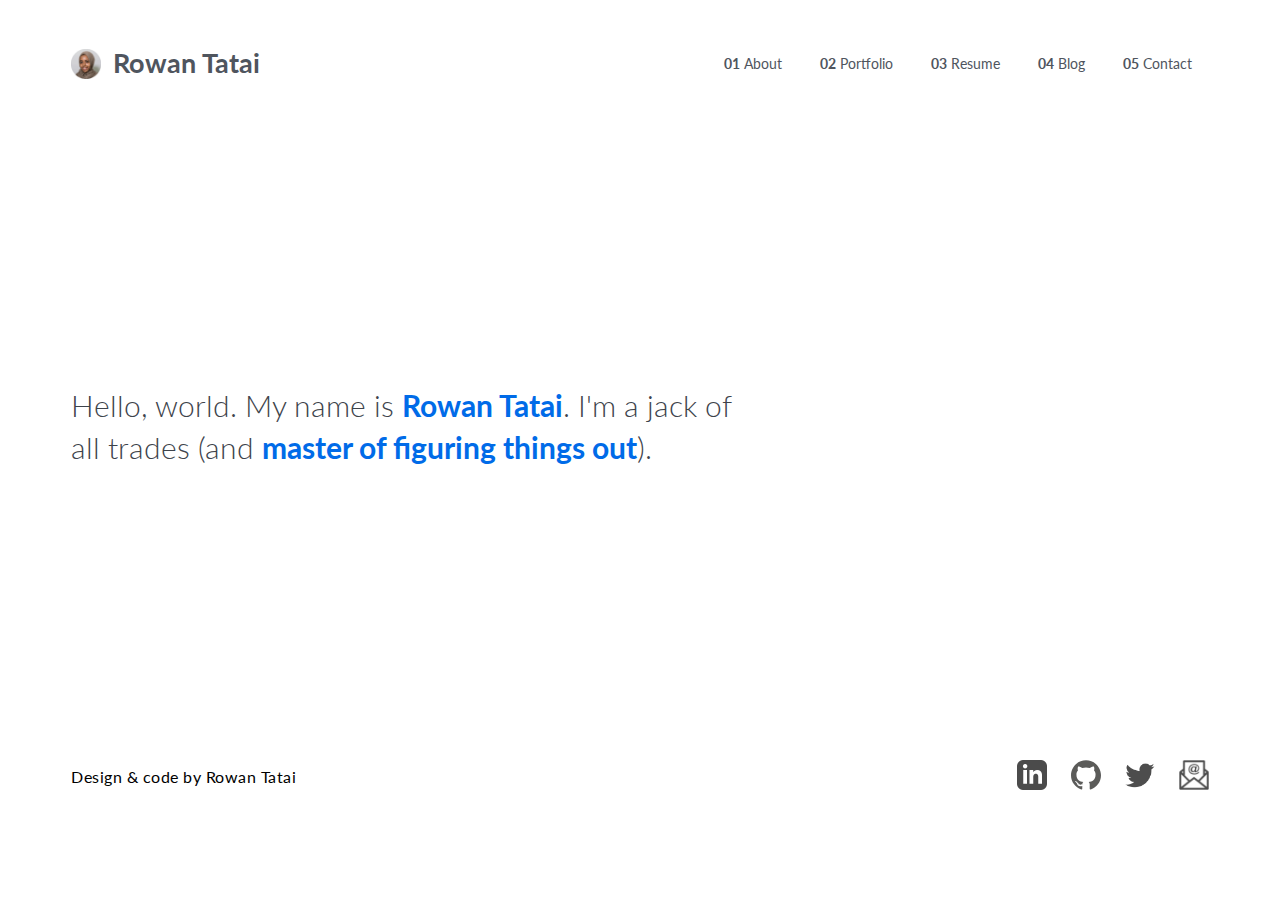
==== index.htm @ e78e8230 "Add about skeleton" ====
<!DOCTYPE html>
<html>
  <head>
    <link href="https://fonts.googleapis.com/css?family=Lato" rel="stylesheet">
    <title>Rowan Tatai</title>
    <meta name="description" content=" Hello world, my name is Rowan Tatai. I'm a jack of all trades (& master of figuring things out).">
    <link id="favicon" rel="icon" href="assets/selfie.gif" type="image/x-icon">
     <link rel="stylesheet" href="style/style.css">
    <meta charset="utf-8">
    <meta http-equiv="X-UA-Compatible" content="IE=edge">
    <meta name="viewport" content="width=device-width, initial-scale=1">

  </head>
  <body>

<!-- Header -->

    <header class = "container">
     <span class="logo">
      <img class="logo-img" src="assets/selfie.gif"> 
      <a href = "#">
       <h1 style="font-family: Lato; color:#4F555E;">Rowan Tatai </h1></a>
    </span> 
      <nav>
        <a href = "#"><span class="bold">01</span> about</a>
        <a href = "/portfolio.html"><span class="bold">02</span> portfolio</a>
         <a href = "assets/RowanTatai.Resume.Forte.pdf" target="_blank"><span class="bold">03</span> resume</a>
        <a href = "#"><span class="bold">04</span> blog</a>
        <a href = "#"><span class="bold">05</span> contact</a>
      </nav>

<!-- Header responsive -->

      <nav class="mobile">
          <span></span>
          <span></span>
          <span></span>
          <span></span>
      </nav>

      <div class="mobileNav_content ">
        <div class="mobileNav_menuItem container">

        <a href = "#"><span class="mobile_nav_item">01</span> about</a>
        <a href = "portfolio.html"><span class="mobile_nav_item">02</span> portfolio</a>
        <a href = "assets/RowanTatai.Resume.Forte.pdf" target="_blank"><span class="bold">03</span> resume</a>
        <a href = "#"><span class="mobile_nav_item">04</span> blog</a>
        <a href = "#"><span class="mobile_nav_item">05</span> contact</a>

        </div>
      </div>
    </header>

<!-- Landing content  -->

  <div class = "container">

    <section class = "hero animated fadeInUp">
      <div class = "hero__message">
         <h2>
        Hello, world. My name is <span class = "blue">Rowan Tatai</span>. I'm a jack of all trades (and <span class = "blue" >master of figuring things out</span>).
        </h2>
  
      </div>
    </section>

<!-- Footer -->

    <section class="footer container-fluid">

    <div class="row">
      <div class="col-sm-4 col-sm-offset-2 col-xs-12 copyright">
  
        <p>Design & code by Rowan Tatai</p>
      </div>
      <div class="col-sm-offset-1 col-sm-3 col-xs-12 social-media resume-tagline">
        <ul>
          <li><a href="https://www.linkedin.com/in/rowantatai/" target="_blank"><img src="assets/linkedin.png"></a></li>
          <li><a href="https://github.com/rowantatai" target="_blank"><img src="assets/github.svg"></a></li>
          <li><a href="https://twitter.com/rowantatai" target="_blank"><img src="assets/twitter.png"></a></li>
          <li><a href="mailto:rowantatai@gmail.com" target="_blank"><img src="assets/mail.png"></a></li>
        
        </ul>
      </div>
    </div>
  </section>

  </div>
 <!--  <script
  src="https://code.jquery.com/jquery-3.2.1.slim.min.js"
  integrity="sha256-k2WSCIexGzOj3Euiig+TlR8gA0EmPjuc79OEeY5L45g="
  crossorigin="anonymous"></script> -->
  <script src="js/main.js"></script>
  </body>
 </html>
---- style/style.css ----
body{
  font-family: 'Lato',sans-serif;
  background: url("../assets/pattern.png");
}

a{
  text-decoration: none;
  color:#006BE8;
}

.container{
  width: 90%;
    margin-left: auto;
    margin-right: auto;
    max-width: 1200px;
}

.logo{
  margin-top:-7px;
  display:flex;

}
.logo-img{
  width:30px;
  height:30px;

  position: relative;
  top:3px;
  padding-right:12px;
}

h1 {
  font-size:27px;
  margin:0px;
  color:#006BE8;
}
header{
  padding-top:45px;
  display: flex;
  flex-direction: row;
  justify-content: space-between;
}


nav.mobile{
  z-index: 5001;
  width: 24px;
  height: 16px;
  display: none;
  position: fixed;
  right:30px; 
  -webkit-transform: rotate(0deg);
  -moz-transform: rotate(0deg);
  -o-transform: rotate(0deg);
  transform: rotate(0deg);
  -webkit-transition: .5s ease-in-out;
  -moz-transition: .5s ease-in-out;
  -o-transition: .5s ease-in-out;
  transition: .5s ease-in-out;
  cursor: pointer;
  }


  nav.mobile span{
  display: block;
  position: absolute;
  height: 3px;
  width: 100%;
  background: #3D434B;
  border-radius: 9px;
  opacity: 1;
  left: 0;
  -webkit-transform: rotate(0deg);
  -moz-transform: rotate(0deg);
  -o-transform: rotate(0deg);
  transform: rotate(0deg);
  -webkit-transition: .25s ease-in-out;
  -moz-transition: .25s ease-in-out;
  -o-transition: .25s ease-in-out;
  transition: .25s ease-in-out;
  }
  
nav.mobile span:nth-child(1) {
  top: 0px;
  }
  
  nav.mobile span:nth-child(2),nav.mobile span:nth-child(3) {
  top: 50%;
  }
  
  nav.mobile span:nth-child(4) {
  top: 100%;
  }
  
  nav.mobile.open span:nth-child(1) {
  top: 18px;
  width: 0%;
  left: 50%;
  }
  
  nav.mobile.open span:nth-child(2) {
  -webkit-transform: rotate(45deg);
  -moz-transform: rotate(45deg);
  -o-transform: rotate(45deg);
  transform: rotate(45deg);
  }
  
  nav.mobile.open span:nth-child(3) {
  -webkit-transform: rotate(-45deg);
  -moz-transform: rotate(-45deg);
  -o-transform: rotate(-45deg);
  transform: rotate(-45deg);
  }
  
  nav.mobile.open span:nth-child(4) {
  top: 18px;
  width: 0%;
  left: 50%;
  }

.mobileNav_content{
  display: none;
  background:#006BE8;
    position: fixed;
    z-index: 500;
    top: 0;
    left: 0;
    width: 100%;
    height: 100%;
}
.mobileNav_menuItem{
  display:flex;
  width:40% !important;
  margin-top:100px;
  flex-direction: column;
}
.mobileNav_menuItem a{
  color:white;
  font-size:25px;
  line-height: 3;
  border-bottom:1px dotted white;
  text-transform: capitalize;
}

.mobileNav_content.open{
  display:block;
}



nav a{
  font-size:14px;
  font-weight: 400;
  text-transform: capitalize;
  text-decoration: none;
  color:#4F555E;
  margin-left:17px;
  margin-right:17px;
  border-bottom:3px solid rgba(218, 218, 218, 0);
  padding-bottom:10px;
  transition: border 250ms ease; 
}

nav a:hover{

  border-bottom:3px solid #DADADA;
}



.bold{
  font-weight:700;
}

.hero {
  width:100%;
  height:62vh;
  display: flex;
  flex-direction: column;
  justify-content: space-around;
  margin-top:50px;
  margin-bottom:50px;
}

.hero__message{
  width:60%;
}

.hero__message > h2 {
  padding-top:35px;
  font-size: 30px;
  font-weight: 300;
  color: #3D434B;
  line-height: 1.4;
}

.blue{
  color:#006BE8;
  font-weight:700;
}

header > h3{
  font-size: 18px;
  font-weight: 300;
  color: #3D434B;
  width:100%;
  height:30px;
  border-bottom: 1px solid #E2E2E2;
}


nav.mobile{
  z-index: 5001;
  width: 24px;
  height: 16px;
  display: none;
  position: fixed;
  right:30px; 
  -webkit-transform: rotate(0deg);
  -moz-transform: rotate(0deg);
  -o-transform: rotate(0deg);
  transform: rotate(0deg);
  -webkit-transition: .5s ease-in-out;
  -moz-transition: .5s ease-in-out;
  -o-transition: .5s ease-in-out;
  transition: .5s ease-in-out;
  cursor: pointer;
  }


  nav.mobile span{
  display: block;
  position: absolute;
  height: 3px;
  width: 100%;
  background: #3D434B;
  border-radius: 9px;
  opacity: 1;
  left: 0;
  -webkit-transform: rotate(0deg);
  -moz-transform: rotate(0deg);
  -o-transform: rotate(0deg);
  transform: rotate(0deg);
  -webkit-transition: .25s ease-in-out;
  -moz-transition: .25s ease-in-out;
  -o-transition: .25s ease-in-out;
  transition: .25s ease-in-out;
  }
  
nav.mobile span:nth-child(1) {
  top: 0px;
  }
  
  nav.mobile span:nth-child(2),nav.mobile span:nth-child(3) {
  top: 50%;
  }
  
  nav.mobile span:nth-child(4) {
  top: 100%;
  }
  
  nav.mobile.open span:nth-child(1) {
  top: 18px;
  width: 0%;
  left: 50%;
  }
  
  nav.mobile.open span:nth-child(2) {
  -webkit-transform: rotate(45deg);
  -moz-transform: rotate(45deg);
  -o-transform: rotate(45deg);
  transform: rotate(45deg);
  }
  
  nav.mobile.open span:nth-child(3) {
  -webkit-transform: rotate(-45deg);
  -moz-transform: rotate(-45deg);
  -o-transform: rotate(-45deg);
  transform: rotate(-45deg);
  }
  
  nav.mobile.open span:nth-child(4) {
  top: 18px;
  width: 0%;
  left: 50%;
  }

.mobileNav_content{
  display: none;
  background:#006BE8;
    position: fixed;
    z-index: 500;
    top: 0;
    left: 0;
    width: 100%;
    height: 100%;
}
.mobileNav_menuItem{
  display:flex;
  width:40% !important;
  margin-top:100px;
  flex-direction: column;
}
.mobileNav_menuItem a{
  color:white;
  font-size:25px;
  line-height: 3;
  border-bottom:1px dotted white;
  text-transform: capitalize;
}

.mobileNav_content.open{
  display:block;
}


.tiles{
  display:flex;
  flex-direction:column;

}

.row{
  display: flex;
  flex-direction: row;
  justify-content: space-between; 
  margin-bottom:20px;
}

.tile_1:hover,.tile_2:hover{
  cursor: pointer;
  filter: brightness(105%);
  
}


.tile_1,.tile_2 {
  box-shadow: 0 1px 2px rgba(0,0,0,0.15);
  transition: all 0.2s ease-out;
  }
  
  /* Transition to a bigger shadow on hover */
  .tile_1:hover,.tile_2:hover {
  box-shadow: 0 10px 25px rgba(0,0,0,0.2);
  margin-top:-5px;
  margin-bottom:5px;
  }
  



.tile_1{
  width:100%;
  height:300px;
  display:flex;
  flex-direction: row;
  justify-content: space-between;
  padding-left:30px;
  padding-right:30px;
  color:white;
}

.tile_2{
  color:white;
  width:calc(50% - 70px);
  height:300px;
  display: flex;
  flex-direction: row;
  justify-content: space-between;
  padding-left:30px;
  padding-right:30px;
  background:red;
}




.tile_title{
  align-self: flex-end;
}

.tile_title > h3{
  font-weight:700;
  font-size:24px;
  line-height:5px;
}

.tile_title > h4 {
  font-weight:300;
  font-size:16px;
  line-height:20px;
}


.tile_mockup{
  align-self: flex-end;
  margin-bottom:-3px;
}


.image3{
  width:100%;
}
.image{
  display: block;
    margin: 0 auto;
  width:40%;
  height:40%;
}
.image2{
  width:70%;
  height:70%;
  display: block;
    margin: 0 auto;
}
.about__section{
  width:100%;
  display:flex;
  padding-top:40px;
}

.about__section__picture{
  width:30%;
}

.about__section__description{
  width:70%;
}

.about__section__description > p {
  margin:0px;
  width:75%;
  font-size: 18px;
  font-weight: 300;
  color: #3D434B;
  line-height: 29px;
}

p.skills{
  margin-top:30px;
  font-size: 14px;
}

.contact__section{
  display:flex;
  flex-wrap: wrap;
  margin-bottom:75px;
}

.contact__section__description{
  width:50%;
  font-size: 18px;
  font-weight: 300;
  line-height: 1.5;
}

.contact__section__description > p{
  width:80%;
}

.contact__section__twitter{
  width:25%;
  font-size: 16px;
}


.contact__section__email{
  width:25%;
  font-size: 16px;
}

.animated {
  -webkit-animation-duration: 1s;
  animation-duration: 1s;
  -webkit-animation-fill-mode: both;
  animation-fill-mode: both;
  }

@-webkit-keyframes fadeInUp {
  from {
    opacity: 0;
    -webkit-transform: translate3d(0, 100%, 0);
    transform: translate3d(0, 100%, 0);
  }
  
  to {
    opacity: 0.5;
    -webkit-transform: none;
    transform: none;
  }
  }
  
  @keyframes fadeInUp {
  from {
    opacity: 0;
    -webkit-transform: translate3d(0, 10%, 0);
    transform: translate3d(0, 10%, 0);
  }
  
  to {
    opacity: 1;
    -webkit-transform: none;
    transform: none;
  }
  }
  
  .fadeInUp {
  -webkit-animation-name: fadeInUp;
  animation-name: fadeInUp;
  }
  

@media only screen and (max-width: 1000px) {
  .container{
    width:90%
  }

  nav{
    display:none;
  }
  nav.mobile{
    display:flex;
  }

  .hero{
    height:10vh;
  }
  .about__section__picture{
    display:none;
  }

  .about__section__description{
    width:100%;
  }

  .title > p{
    font-size: 14px
  }
  .hero__message > h2{
    font-size:24px;
  }

  .hero__message{
    width:100%;
  }

  .logo > h1 {
    font-size:18px;
    margin-top:5px;
  }
  .logo > .logo-img{
    width:25px;
    height:25px;
    margin-top:2px;
  }
  .contact__section__description{
    width:100%;
    flex-grow: 1;
  }
  .contact__section__twitter{
    margin-right:100px;
  }
}

@media only screen and (max-width: 1000px) {
  .tiles{
    width:100%;
  }
  .row{
    width:100%;
    display:block;
  }

  .tile_2{
    width:100%;
  }

  .tile_2:nth-child(odd){
    margin-bottom:25px;
    
  }


  .tile_1,.tile_2{
    flex-direction: column;
    padding:0px;
  }
  .tile_title{
    align-self: center;
    padding-top:20px;
  }
  
  .tile_mockup{
    align-self: center;
  }

  .tile_mockup > img{
    width:80%;
    height:80%;
    display: block;
    margin: 0 auto;
    margin-bottom:3px;
  }

  .tile_title > h4{
    display:none;
  }
}


.red_background{
  background-color: #d54b4b;
  background-image: url("data:image/svg+xml,%3Csvg xmlns='http://www.w3.org/2000/svg' width='192' height='192' viewBox='0 0 192 192'%3E%3Cpath fill='%23ffffff' fill-opacity='0.08' d='M192 15v2a11 11 0 0 0-11 11c0 1.94 1.16 4.75 2.53 6.11l2.36 2.36a6.93 6.93 0 0 1 1.22 7.56l-.43.84a8.08 8.08 0 0 1-6.66 4.13H145v35.02a6.1 6.1 0 0 0 3.03 4.87l.84.43c1.58.79 4 .4 5.24-.85l2.36-2.36a12.04 12.04 0 0 1 7.51-3.11 13 13 0 1 1 .02 26 12 12 0 0 1-7.53-3.11l-2.36-2.36a4.93 4.93 0 0 0-5.24-.85l-.84.43a6.1 6.1 0 0 0-3.03 4.87V143h35.02a8.08 8.08 0 0 1 6.66 4.13l.43.84a6.91 6.91 0 0 1-1.22 7.56l-2.36 2.36A10.06 10.06 0 0 0 181 164a11 11 0 0 0 11 11v2a13 13 0 0 1-13-13 12 12 0 0 1 3.11-7.53l2.36-2.36a4.93 4.93 0 0 0 .85-5.24l-.43-.84a6.1 6.1 0 0 0-4.87-3.03H145v35.02a8.08 8.08 0 0 1-4.13 6.66l-.84.43a6.91 6.91 0 0 1-7.56-1.22l-2.36-2.36A10.06 10.06 0 0 0 124 181a11 11 0 0 0-11 11h-2a13 13 0 0 1 13-13c2.47 0 5.79 1.37 7.53 3.11l2.36 2.36a4.94 4.94 0 0 0 5.24.85l.84-.43a6.1 6.1 0 0 0 3.03-4.87V145h-35.02a8.08 8.08 0 0 1-6.66-4.13l-.43-.84a6.91 6.91 0 0 1 1.22-7.56l2.36-2.36A10.06 10.06 0 0 0 107 124a11 11 0 0 0-22 0c0 1.94 1.16 4.75 2.53 6.11l2.36 2.36a6.93 6.93 0 0 1 1.22 7.56l-.43.84a8.08 8.08 0 0 1-6.66 4.13H49v35.02a6.1 6.1 0 0 0 3.03 4.87l.84.43c1.58.79 4 .4 5.24-.85l2.36-2.36a12.04 12.04 0 0 1 7.51-3.11A13 13 0 0 1 81 192h-2a11 11 0 0 0-11-11c-1.94 0-4.75 1.16-6.11 2.53l-2.36 2.36a6.93 6.93 0 0 1-7.56 1.22l-.84-.43a8.08 8.08 0 0 1-4.13-6.66V145H11.98a6.1 6.1 0 0 0-4.87 3.03l-.43.84c-.79 1.58-.4 4 .85 5.24l2.36 2.36a12.04 12.04 0 0 1 3.11 7.51A13 13 0 0 1 0 177v-2a11 11 0 0 0 11-11c0-1.94-1.16-4.75-2.53-6.11l-2.36-2.36a6.93 6.93 0 0 1-1.22-7.56l.43-.84a8.08 8.08 0 0 1 6.66-4.13H47v-35.02a6.1 6.1 0 0 0-3.03-4.87l-.84-.43c-1.59-.8-4-.4-5.24.85l-2.36 2.36A12 12 0 0 1 28 109a13 13 0 1 1 0-26c2.47 0 5.79 1.37 7.53 3.11l2.36 2.36a4.94 4.94 0 0 0 5.24.85l.84-.43A6.1 6.1 0 0 0 47 84.02V49H11.98a8.08 8.08 0 0 1-6.66-4.13l-.43-.84a6.91 6.91 0 0 1 1.22-7.56l2.36-2.36A10.06 10.06 0 0 0 11 28 11 11 0 0 0 0 17v-2a13 13 0 0 1 13 13c0 2.47-1.37 5.79-3.11 7.53l-2.36 2.36a4.94 4.94 0 0 0-.85 5.24l.43.84A6.1 6.1 0 0 0 11.98 47H47V11.98a8.08 8.08 0 0 1 4.13-6.66l.84-.43a6.91 6.91 0 0 1 7.56 1.22l2.36 2.36A10.06 10.06 0 0 0 68 11 11 11 0 0 0 79 0h2a13 13 0 0 1-13 13 12 12 0 0 1-7.53-3.11l-2.36-2.36a4.93 4.93 0 0 0-5.24-.85l-.84.43A6.1 6.1 0 0 0 49 11.98V47h35.02a8.08 8.08 0 0 1 6.66 4.13l.43.84a6.91 6.91 0 0 1-1.22 7.56l-2.36 2.36A10.06 10.06 0 0 0 85 68a11 11 0 0 0 22 0c0-1.94-1.16-4.75-2.53-6.11l-2.36-2.36a6.93 6.93 0 0 1-1.22-7.56l.43-.84a8.08 8.08 0 0 1 6.66-4.13H143V11.98a6.1 6.1 0 0 0-3.03-4.87l-.84-.43c-1.59-.8-4-.4-5.24.85l-2.36 2.36A12 12 0 0 1 124 13a13 13 0 0 1-13-13h2a11 11 0 0 0 11 11c1.94 0 4.75-1.16 6.11-2.53l2.36-2.36a6.93 6.93 0 0 1 7.56-1.22l.84.43a8.08 8.08 0 0 1 4.13 6.66V47h35.02a6.1 6.1 0 0 0 4.87-3.03l.43-.84c.8-1.59.4-4-.85-5.24l-2.36-2.36A12 12 0 0 1 179 28a13 13 0 0 1 13-13zM84.02 143a6.1 6.1 0 0 0 4.87-3.03l.43-.84c.8-1.59.4-4-.85-5.24l-2.36-2.36A12 12 0 0 1 83 124a13 13 0 1 1 26 0c0 2.47-1.37 5.79-3.11 7.53l-2.36 2.36a4.94 4.94 0 0 0-.85 5.24l.43.84a6.1 6.1 0 0 0 4.87 3.03H143v-35.02a8.08 8.08 0 0 1 4.13-6.66l.84-.43a6.91 6.91 0 0 1 7.56 1.22l2.36 2.36A10.06 10.06 0 0 0 164 107a11 11 0 0 0 0-22c-1.94 0-4.75 1.16-6.11 2.53l-2.36 2.36a6.93 6.93 0 0 1-7.56 1.22l-.84-.43a8.08 8.08 0 0 1-4.13-6.66V49h-35.02a6.1 6.1 0 0 0-4.87 3.03l-.43.84c-.79 1.58-.4 4 .85 5.24l2.36 2.36a12.04 12.04 0 0 1 3.11 7.51A13 13 0 1 1 83 68a12 12 0 0 1 3.11-7.53l2.36-2.36a4.93 4.93 0 0 0 .85-5.24l-.43-.84A6.1 6.1 0 0 0 84.02 49H49v35.02a8.08 8.08 0 0 1-4.13 6.66l-.84.43a6.91 6.91 0 0 1-7.56-1.22l-2.36-2.36A10.06 10.06 0 0 0 28 85a11 11 0 0 0 0 22c1.94 0 4.75-1.16 6.11-2.53l2.36-2.36a6.93 6.93 0 0 1 7.56-1.22l.84.43a8.08 8.08 0 0 1 4.13 6.66V143h35.02z'%3E%3C/path%3E%3C/svg%3E");
}

.green_background{
  background-color: #ffb300;
  background-image: url("data:image/svg+xml,%3Csvg width='80' height='80' viewBox='0 0 80 80' xmlns='http://www.w3.org/2000/svg'%3E%3Cg fill='none' fill-rule='evenodd'%3E%3Cg fill='%23ffffff' fill-opacity='0.19'%3E%3Cpath d='M50 50c0-5.523 4.477-10 10-10s10 4.477 10 10-4.477 10-10 10c0 5.523-4.477 10-10 10s-10-4.477-10-10 4.477-10 10-10zM10 10c0-5.523 4.477-10 10-10s10 4.477 10 10-4.477 10-10 10c0 5.523-4.477 10-10 10S0 25.523 0 20s4.477-10 10-10zm10 8c4.418 0 8-3.582 8-8s-3.582-8-8-8-8 3.582-8 8 3.582 8 8 8zm40 40c4.418 0 8-3.582 8-8s-3.582-8-8-8-8 3.582-8 8 3.582 8 8 8z' /%3E%3C/g%3E%3C/g%3E%3C/svg%3E");
}


.blue_background{
  background-color: #006be8;
  background-image: url("data:image/svg+xml,%3Csvg xmlns='http://www.w3.org/2000/svg' width='600' height='600' viewBox='0 0 600 600'%3E%3Cpath fill='%23ffffff' fill-opacity='0.18' d='M600 325.1v-1.17c-6.5 3.83-13.06 7.64-14.68 8.64-10.6 6.56-18.57 12.56-24.68 19.09-5.58 5.95-12.44 10.06-22.42 14.15-1.45.6-2.96 1.2-4.83 1.9l-4.75 1.82c-9.78 3.75-14.8 6.27-18.98 10.1-4.23 3.88-9.65 6.6-16.77 8.84-1.95.6-3.99 1.17-6.47 1.8l-6.14 1.53c-5.29 1.35-8.3 2.37-10.54 3.78-3.08 1.92-6.63 3.26-12.74 5.03a384.1 384.1 0 0 1-4.82 1.36c-2.04.58-3.6 1.04-5.17 1.52a110.03 110.03 0 0 0-11.2 4.05c-2.7 1.15-5.5 3.93-8.78 8.4a157.68 157.68 0 0 0-6.15 9.2c-5.75 9.07-7.58 11.74-10.24 14.51a50.97 50.97 0 0 1-4.6 4.22c-2.33 1.9-10.39 7.54-11.81 8.74a14.68 14.68 0 0 0-3.67 4.15c-1.24 2.3-1.9 4.57-2.78 8.87-2.17 10.61-3.52 14.81-8.2 22.1-4.07 6.33-6.8 9.88-9.83 12.99-.47.48-.95.96-1.5 1.48l-3.75 3.56c-1.67 1.6-3.18 3.12-4.86 4.9a42.44 42.44 0 0 0-9.89 16.94c-2.5 8.13-2.72 15.47-1.76 27.22.47 5.82.51 6.36.51 8.18 0 10.51.12 17.53.63 25.78.24 4.05.56 7.8.97 11.22h.9c-1.13-9.58-1.5-21.83-1.5-37 0-1.86-.04-2.4-.52-8.26-.94-11.63-.72-18.87 1.73-26.85a41.44 41.44 0 0 1 9.65-16.55c1.67-1.76 3.18-3.27 4.83-4.85.63-.6 3.13-2.96 3.75-3.57a71.6 71.6 0 0 0 1.52-1.5c3.09-3.16 5.86-6.76 9.96-13.15 4.77-7.42 6.15-11.71 8.34-22.44.86-4.21 1.5-6.4 2.68-8.6.68-1.25 1.79-2.48 3.43-3.86 1.38-1.15 9.43-6.8 11.8-8.72 1.71-1.4 3.26-2.81 4.7-4.3 2.72-2.85 4.56-5.54 10.36-14.67a156.9 156.9 0 0 1 6.1-9.15c3.2-4.33 5.9-7.01 8.37-8.07 3.5-1.5 7.06-2.77 11.1-4.02a233.84 233.84 0 0 1 7.6-2.2l2.38-.67c6.19-1.79 9.81-3.16 12.98-5.15 2.14-1.33 5.08-2.33 10.27-3.65l6.14-1.53c2.5-.63 4.55-1.2 6.52-1.82 7.24-2.27 12.79-5.06 17.15-9.05 4.05-3.72 9-6.2 18.66-9.9l4.75-1.82c1.87-.72 3.39-1.31 4.85-1.91 10.1-4.15 17.07-8.32 22.76-14.4 6.05-6.45 13.95-12.4 24.49-18.92 1.56-.96 7.82-4.6 14.15-8.33v-64.58c-4 8.15-8.52 14.85-12.7 17.9-2.51 1.82-5.38 4.02-9.04 6.92a1063.87 1063.87 0 0 0-6.23 4.98l-1.27 1.02a2309.25 2309.25 0 0 1-4.87 3.9c-7.55 6-12.9 10.05-17.61 13.19-3.1 2.06-3.86 2.78-8.06 7.13-5.84 6.07-11.72 8.62-29.15 10.95-11.3 1.5-20.04 4.91-30.75 11.07-1.65.94-7.27 4.27-6.97 4.1-2.7 1.58-4.69 2.69-6.64 3.66-5.63 2.8-10.47 4.17-15.71 4.17-17.13 0-41.44 11.51-51.63 22.83-12.05 13.4-31.42 27.7-45.25 31.16-7.4 1.85-11.85 7.05-14.04 14.69-1.26 4.4-1.58 8.28-1.58 13.82 0 .82.01.98.24 3.63.45 5.18.35 8.72-.77 13.26-1.53 6.2-4.89 12.6-10.59 19.43-13.87 16.65-22.88 46.58-22.88 71.68 0 2.39.02 4.26.06 8.75.12 10.8.1 15.8-.22 21.95-.56 11.18-2.09 20.73-5 29.3h-1.05c2.94-8.56 4.49-18.12 5.05-29.35.31-6.13.34-11.1.22-21.9-.04-4.48-.06-6.36-.06-8.75 0-25.32 9.07-55.47 23.12-72.32 5.6-6.72 8.88-12.99 10.38-19.03 1.09-4.4 1.18-7.85.74-12.93-.23-2.7-.24-2.86-.24-3.72 0-5.62.32-9.57 1.62-14.1 2.28-7.95 6.97-13.44 14.76-15.39 13.6-3.4 32.82-17.59 44.75-30.84C409 360.14 433.58 348.5 451 348.5c5.07 0 9.77-1.33 15.26-4.07 1.93-.96 3.9-2.05 6.58-3.62-.3.18 5.33-3.16 6.98-4.11 10.82-6.21 19.66-9.67 31.11-11.2 17.23-2.3 22.9-4.75 28.57-10.64 4.25-4.41 5.04-5.16 8.22-7.28 4.68-3.11 10.01-7.14 17.55-13.14a1113.33 1113.33 0 0 0 4.86-3.89l1.28-1.02a4668.54 4668.54 0 0 1 6.23-4.98c3.67-2.9 6.55-5.12 9.07-6.95 4.37-3.19 9.16-10.56 13.29-19.4v66.9zm0-116.23c-.62.01-1.27.06-1.95.13-6.13.63-13.83 3.45-21.83 7.45-3.64 1.82-8.46 2.67-14.17 2.71-4.7.04-9.72-.47-14.73-1.33-1.7-.3-3.26-.61-4.67-.93a31.55 31.55 0 0 0-3.55-.57 273.4 273.4 0 0 0-16.66-.88c-10.42-.16-17.2.74-17.97 2.73-.38.97.6 2.55 3.03 4.87 1.01.97 2.22 2.03 4.04 3.55a1746.07 1746.07 0 0 0 4.79 4.02c1.39 1.2 3.1 1.92 5.5 2.5.7.16.86.2 2.64.54 3.53.7 5.03 1.25 6.15 2.63 1.41 1.76 1.4 4.54-.15 8.88-2.44 6.83-5.72 10.05-10.19 10.33-3.63.23-7.6-1.29-14.52-5.06-4.53-2.47-6.82-7.3-8.32-15.26-.17-.87-.32-1.78-.5-2.86l-.43-2.76c-1.05-6.58-1.9-9.2-3.73-10.11-.81-.4-1.59-.74-2.36-1-2.27-.77-4.6-1.02-8.1-.92-2.29.07-14.7 1-13.77.93-20.55 1.37-28.8 5.05-37.09 14.99a133.07 133.07 0 0 0-4.25 5.44l-2.3 3.09-2.51 3.32c-4.1 5.36-7.06 8.48-10.39 11.12-.65.52-1.33 1.04-2.13 1.62l-4.11 2.94a106.8 106.8 0 0 0-5.16 3.99c-4.55 3.74-9.74 8.6-16.25 15.38-8.25 8.58-11.78 13.54-11.7 15.95.07 1.65 1.64 2.11 6.79 2.38 1.61.09 2.15.12 2.98.2 2.95.24 5.09.73 6.81 1.68 7.48 4.15 11.63 7.26 13.95 11.58 3.3 6.15.8 12.88-8.89 20.26-8.28 6.3-11.1 10.37-11.31 14.96-.06 1.17 0 1.93.26 4.43.69 6.47.25 10.65-2.8 17.42a44.23 44.23 0 0 1-4.16 7.53c-2.82 3.97-5.47 5.74-10.6 7.69-.43.16-3.34 1.23-4.27 1.59-1.8.68-3.38 1.36-5.01 2.14-4.18 2-8.4 4.6-13.1 8.24-8.44 6.51-13.23 14.56-15.98 25.06-1.1 4.2-1.55 6.81-2.8 15.21-1.26 8.6-2.17 12.64-4.08 16.55-2.1 4.28-11.93 26.59-12.97 28.88a382.7 382.7 0 0 1-6.37 13.41c-4.07 8.11-7.61 14.07-10.73 17.81-5.38 6.46-8.98 14.37-13.77 28.42a810.14 810.14 0 0 0-1.89 5.6c-1.8 5.35-2.96 8.6-4.26 11.85-6.13 15.32-25.43 26.31-46.46 26.31-11.2 0-20.58-2.74-31.02-8.55-5.6-3.13-4.55-2.42-22.26-14.54-14.33-9.8-17.7-10.73-20.47-6.9-.37.5-1.81 2.74-1.83 2.77a52.24 52.24 0 0 1-4.94 5.9c-.73.79-5.52 5.87-6.97 7.45-2.38 2.6-4.3 4.81-5.98 6.93a45.6 45.6 0 0 0-5.08 7.66c-1.29 2.57-1.9 5.25-2.66 10.6a997.6 997.6 0 0 1-.46 3.18h-1l.47-3.32c.77-5.45 1.4-8.2 2.75-10.9a46.54 46.54 0 0 1 5.2-7.84c1.7-2.14 3.63-4.38 6.03-6.98 1.45-1.59 6.24-6.68 6.96-7.46a51.58 51.58 0 0 0 4.84-5.78s1.47-2.26 1.86-2.8c3.25-4.5 7.08-3.44 21.84 6.67 17.67 12.08 16.62 11.38 22.19 14.48 10.3 5.73 19.5 8.43 30.53 8.43 20.65 0 39.57-10.77 45.54-25.69a219.7 219.7 0 0 0 4.24-11.8 6752.32 6752.32 0 0 0 1.88-5.6c4.83-14.16 8.47-22.14 13.96-28.73 3.05-3.66 6.56-9.57 10.6-17.61 1.97-3.93 4.04-8.31 6.35-13.38 1.03-2.28 10.88-24.61 12.98-28.91 1.85-3.79 2.75-7.76 4-16.25 1.24-8.44 1.7-11.07 2.81-15.32 2.8-10.7 7.71-18.94 16.33-25.6a73.18 73.18 0 0 1 13.29-8.35c1.66-.8 3.27-1.48 5.08-2.18.94-.36 3.86-1.43 4.28-1.59 4.95-1.88 7.44-3.55 10.14-7.33 1.35-1.9 2.68-4.3 4.06-7.37 2.97-6.58 3.39-10.59 2.72-16.9a27.13 27.13 0 0 1-.27-4.58c.22-4.94 3.21-9.24 11.7-15.7 9.33-7.11 11.66-13.34 8.62-19-2.2-4.09-6.25-7.12-13.55-11.17-1.57-.88-3.6-1.33-6.42-1.57-.8-.07-1.34-.1-2.95-.19-5.77-.3-7.63-.85-7.72-3.34-.1-2.81 3.5-7.87 11.97-16.69 6.53-6.8 11.75-11.69 16.33-15.45 1.79-1.47 3.42-2.72 5.2-4.03l4.12-2.94c.79-.58 1.46-1.08 2.1-1.59 3.26-2.6 6.16-5.65 10.21-10.94a383.2 383.2 0 0 0 2.5-3.32l2.31-3.09c1.8-2.39 3.04-4 4.29-5.48 8.47-10.17 16.98-13.96 37.27-15.3-.44.02 12-.9 14.32-.98 3.62-.1 6.05.16 8.46.98.8.27 1.62.62 2.47 1.04 2.27 1.14 3.17 3.87 4.27 10.85l.44 2.76c.17 1.07.33 1.97.5 2.83 1.44 7.69 3.62 12.29 7.8 14.57 6.76 3.68 10.6 5.15 13.99 4.94 4-.25 6.99-3.17 9.3-9.67 1.45-4.04 1.46-6.49.32-7.92-.9-1.12-2.28-1.62-5.57-2.27a55.8 55.8 0 0 1-2.67-.55c-2.54-.6-4.39-1.4-5.93-2.71a252.63 252.63 0 0 0-4.78-4.01 84.35 84.35 0 0 1-4.08-3.6c-2.73-2.6-3.86-4.43-3.28-5.95 1.02-2.64 7.82-3.54 18.93-3.37a230.56 230.56 0 0 1 16.73.88c2.76.39 3.2.49 3.68.6 1.4.3 2.95.62 4.62.91a82.9 82.9 0 0 0 14.56 1.32c5.56-.04 10.24-.86 13.73-2.6 8.1-4.05 15.89-6.9 22.17-7.56.7-.07 1.4-.11 2.05-.13v1zm0-100.94v1.5c-8.62 16.05-17.27 29.55-23.65 35.92-3.19 3.2-7.62 4.9-13.54 5.56-4.45.48-8.28.4-19.18-.2-9.91-.55-15.32-.44-20.52.78a84.05 84.05 0 0 1-15 2.11l-2.25.14c-12.49.75-19.37 1.78-32.72 5.74-4.5 1.33-9.27 2.49-14.3 3.48a246.27 246.27 0 0 1-32.6 3.97c-7.56.45-13.21.57-20.24.57-5.4 0-11.9 1.61-18 5.18-8.3 4.87-15.06 12.87-19.53 24.5a68.57 68.57 0 0 1-4.56 9.8c-3.6 6.2-6.92 8.99-13.38 12.18l-4.03 1.96a64.48 64.48 0 0 0-15.16 10.25c-8.2 7.33-13.72 16.63-22.54 35.6l-2.08 4.49c-7.3 15.7-11.5 23.3-17.35 29.87-7.7 8.66-20.25 14.42-40.31 20.08-4.37 1.23-19.04 5.08-19.24 5.13-6.92 1.87-11.68 3.34-15.63 4.92-10.55 4.22-18.71 10.52-36.38 26.52l-1.7 1.54c-8.58 7.76-13.41 11.9-18.81 15.88-3.95 2.9-8 5.67-12.97 8.91-2.06 1.34-10.3 6.6-12.33 7.94-11.52 7.5-18.53 13.04-24.62 20.08a62.01 62.01 0 0 0-6.44 8.85c-4.13 6.91-6.27 13.15-9.2 25.11l-1.54 6.26c-.6 2.45-1.15 4.54-1.72 6.58-2.97 10.7-6.9 17.36-14.78 26.91L69.6 491a148.51 148.51 0 0 0-4.19 5.3 23.9 23.9 0 0 0-3.44 6.28c-1.16 3.23-1.52 5.9-1.87 11.94-.58 10.05-1.42 15.04-4.63 22.67-1.57 3.72-5.66 14.02-6.41 15.8a73.46 73.46 0 0 1-3.57 7.4c-2.88 5.14-6.71 10.12-13.12 16.95-5.96 6.36-8.87 10.9-10.61 16a56.88 56.88 0 0 0-1.38 4.82l-.46 1.84h-1.03l.52-2.08c.52-2.09.92-3.49 1.4-4.9 1.8-5.25 4.78-9.9 10.84-16.36 6.35-6.78 10.13-11.7 12.97-16.77a72.5 72.5 0 0 0 3.52-7.29c.75-1.76 4.84-12.06 6.4-15.8 3.17-7.5 3.99-12.4 4.56-22.33.35-6.14.72-8.88 1.93-12.23a24.9 24.9 0 0 1 3.58-6.54c1.27-1.7 2.6-3.37 4.22-5.34l4.11-4.95c7.8-9.46 11.66-16 14.59-26.54.56-2.04 1.1-4.12 1.71-6.56l1.53-6.26c2.96-12.04 5.13-18.36 9.32-25.39 1.84-3.08 4-6.05 6.54-8.99 6.17-7.12 13.24-12.7 24.83-20.26 2.05-1.33 10.28-6.6 12.33-7.94 4.96-3.22 9-5.98 12.92-8.87 5.37-3.95 10.19-8.08 18.74-15.82l1.7-1.54c17.76-16.09 25.98-22.43 36.67-26.7 4-1.6 8.8-3.09 15.75-4.96.21-.06 14.87-3.9 19.22-5.13 19.9-5.61 32.32-11.31 39.85-19.78 5.76-6.48 9.93-14.02 17.18-29.64l2.09-4.5c8.87-19.07 14.44-28.46 22.77-35.9a65.48 65.48 0 0 1 15.38-10.4l4.04-1.97c6.3-3.1 9.47-5.77 12.96-11.77a67.6 67.6 0 0 0 4.48-9.67c4.56-11.84 11.47-20.02 19.97-25 6.25-3.66 12.93-5.32 18.5-5.32 7.01 0 12.65-.12 20.17-.57a245.3 245.3 0 0 0 32.47-3.96c5-.98 9.75-2.13 14.22-3.45 13.43-3.98 20.38-5.02 32.94-5.78l2.24-.14c5.76-.37 9.8-.9 14.85-2.09 5.31-1.25 10.79-1.35 22.6-.7 9.04.5 12.84.58 17.21.1 5.71-.62 9.94-2.26 12.95-5.26 6.44-6.45 15.3-20.37 24.35-36.72zm0 450.21c-1.28-4.6-2.2-10.55-3.33-20.25l-.24-2.04-.23-2.03c-1.82-15.7-3.07-21.98-5.55-24.47-2.46-2.46-3.04-5.03-2.52-8.64.1-.6.18-1.1.39-2.15.69-3.54.77-5.04.08-6.84-.91-2.38-3.31-4.41-7.79-6.26-5.08-2.09-6.52-4.84-4.89-8.44.66-1.45 1.79-3.02 3.52-5.01 1.04-1.2 5.48-5.96 5.08-5.53 6.15-6.7 8.98-11.34 8.98-16.48a15.2 15.2 0 0 1 6.5-12.89v1.26a14.17 14.17 0 0 0-5.5 11.63c0 5.47-2.93 10.29-9.24 17.16.38-.42-4.04 4.33-5.07 5.5-1.67 1.93-2.75 3.43-3.36 4.77-1.37 3.04-.23 5.22 4.36 7.1 4.71 1.95 7.32 4.16 8.34 6.83.78 2.04.7 3.67-.03 7.4-.2 1.03-.3 1.51-.38 2.09-.48 3.33.03 5.59 2.23 7.8 2.74 2.74 3.98 8.96 5.84 25.06l.24 2.03.23 2.04c.82 7.01 1.53 12.06 2.34 16.03v4.33zm0-62.16c-1.4-3.13-4.43-9.9-4.95-11.17-1.02-2.53-1.25-3.8-.91-5.18.2-.84 2.05-4.68 2.32-5.33a70.79 70.79 0 0 0 3.54-11.2v3.99a62.82 62.82 0 0 1-2.62 7.6c-.31.75-2.09 4.46-2.27 5.18-.28 1.12-.08 2.22.87 4.57.41 1.02 2.5 5.7 4.02 9.09v2.45zm0-85.09c-1.65 1.66-3.66 2.9-6.4 4.13-.25.1-13.97 5.47-20.4 8.43-9.35 4.32-16.7 5.9-23.03 5.25-5.08-.53-9.02-2.25-14.77-5.92l-3.2-2.07a77.4 77.4 0 0 0-5.44-3.27c-4.05-2.18-3.25-5.8 1.47-10.47 3.71-3.68 9.6-7.93 18.73-13.8l4.46-2.82c17.95-11.33 18.22-11.5 22.27-14.74 11.25-9 19.69-14.02 26.31-15.1v1.02c-6.37 1.1-14.62 6-25.69 14.86-4.1 3.28-4.34 3.44-22.36 14.8a652.4 652.4 0 0 0-4.45 2.83c-9.07 5.83-14.92 10.05-18.57 13.66-4.31 4.28-4.95 7.13-1.7 8.88 1.7.91 3.29 1.88 5.5 3.3l3.2 2.08c5.64 3.59 9.45 5.25 14.34 5.76 6.13.64 13.32-.9 22.52-5.15 6.46-2.98 20.18-8.35 20.4-8.44 3.04-1.37 5.1-2.71 6.81-4.69v1.47zm0-41.37v1c-6.56.26-12.11 3.13-19.71 9.08l-4.63 3.68a51.87 51.87 0 0 1-4.4 3.14c-.82.52-5.51 3.33-6.22 3.76-3.31 2-6.15 3.8-8.87 5.6a112.61 112.61 0 0 0-8.16 5.92c-4.61 3.72-7.4 6.9-7.97 9.35-.63 2.67 1.48 4.53 7.05 5.46 10.7 1.78 20.92-.05 30.45-4.65a61.96 61.96 0 0 0 17.1-12.2 41.8 41.8 0 0 0 5.36-7.42v1.92a38.94 38.94 0 0 1-4.64 6.19 62.95 62.95 0 0 1-17.39 12.41c-9.7 4.68-20.13 6.55-31.05 4.73-6.06-1-8.65-3.29-7.85-6.67.64-2.74 3.53-6.05 8.31-9.9 2.35-1.9 5.1-3.88 8.24-5.97 2.73-1.82 5.58-3.61 8.9-5.62.72-.44 5.4-3.24 6.22-3.75 1.26-.8 2.6-1.76 4.3-3.09.8-.62 3.9-3.1 4.63-3.67 7.77-6.1 13.49-9.04 20.33-9.3zm0-154.6v1c-1.75-.24-4.3.23-7.82 1.55-10.01 3.75-13.8 5.07-19.15 6.76-1.78.56-2.63.83-3.87 1.24-1.48.5-3.16.76-6.74 1.16a1550.34 1550.34 0 0 0-2.64.3c-7.8.94-11.28 2.47-11.28 6.07 0 4.45 2.89 13.18 7.96 25.81a57.34 57.34 0 0 1 2.33 7.6 258.32 258.32 0 0 1 .84 3.46c1.86 7.62 3.17 10.71 5.56 11.67 2.21.88 4.7.6 7.47-.72 3.48-1.69 7.22-4.94 11.2-9.47 1.52-1.7 2.97-3.49 4.59-5.57l3.16-4.1c2.59-3.23 6.07-12.21 8.39-20.23v3.45c-2.29 7.2-5.27 14.5-7.61 17.41-.44.55-2.67 3.46-3.15 4.09-1.63 2.1-3.1 3.9-4.62 5.62-4.08 4.61-7.9 7.94-11.53 9.7-2.99 1.44-5.77 1.75-8.28.74-2.84-1.13-4.2-4.34-6.15-12.35a2097.48 2097.48 0 0 1-.84-3.46c-.8-3.2-1.47-5.45-2.28-7.46-5.14-12.8-8.04-21.55-8.04-26.19 0-4.37 3.84-6.06 12.16-7.07a160.9 160.9 0 0 1 2.65-.3c3.5-.39 5.15-.64 6.53-1.1 1.26-.42 2.1-.7 3.88-1.26 5.34-1.68 9.11-3 19.1-6.74 3.53-1.32 6.22-1.84 8.18-1.61zM0 292c10.13-11.31 18.13-23.2 23.07-35.39 3.3-8.14 6.09-16.12 10.81-30.55l1.59-4.84c6.53-19.94 10.11-29.82 14.77-39.56 6.07-12.72 12.55-21.18 20.27-25.54 6.66-3.76 10.2-7.86 12.22-13.15a46.6 46.6 0 0 0 1.86-6.58c1.23-5.2 2.05-7.59 3.93-10.36 2.45-3.62 6.27-6.53 12.1-8.96 15.78-6.58 16.73-7.04 18.05-9.01.65-.98.83-2.15.74-4.51-.03-.73-.23-3.82-.24-4A93.8 93.8 0 0 1 119 94c0-10.04.18-11.37 2.37-13.15.52-.42 1.13-.8 2.07-1.3.27-.14 2.18-1.12 2.84-1.48a68.4 68.4 0 0 0 9.12-5.87c2.06-1.54 2.64-2.14 8.01-7.93 3.78-4.09 6.21-6.36 8.96-8.12 3.64-2.33 7.2-3.12 10.9-2.11 4.4 1.2 10.81 2 18.78 2.46 6.9.4 12.9.5 21.95.5 4.87 0 8.97.47 15.4 1.57 7.77 1.33 9.3 1.54 12.38 1.54 4.05 0 7.43-.88 10.68-2.95 5.06-3.22 8.11-4.67 11.2-5.2 3.62-.64 4.77-.46 16.55 2.06 17.26 3.7 30.85 1.36 41.06-9.7 5.1-5.53 5.48-8.9 3.48-14.8-.83-2.42-1.03-3.1-1.17-4.3-.29-2.52.5-4.71 2.71-6.93 2.65-2.65 4.72-9.17 6.22-18.29h2.03c-1.56 9.71-3.77 16.65-6.83 19.7-1.79 1.8-2.36 3.39-2.14 5.28.11 1 .3 1.63 1.07 3.9 2.22 6.53 1.76 10.66-3.9 16.8-10.77 11.66-25.07 14.13-42.95 10.3-11.42-2.45-12.55-2.62-15.78-2.06-2.77.48-5.62 1.84-10.47 4.92a20.93 20.93 0 0 1-11.76 3.27c-3.25 0-4.81-.22-12.73-1.57C212.74 59.46 208.73 59 204 59c-9.1 0-15.11-.1-22.07-.5-8.09-.47-14.62-1.29-19.2-2.54-5.62-1.53-10.17 1.38-17.85 9.66-5.5 5.94-6.08 6.53-8.28 8.18a70.38 70.38 0 0 1-9.38 6.03c-.68.37-2.58 1.35-2.84 1.49-.84.44-1.35.76-1.75 1.08C121.16 83.6 121 84.8 121 94c0 1.85.06 3.54.17 5.44 0 .17.2 3.28.24 4.03.1 2.75-.13 4.29-1.08 5.71-1.67 2.5-2.27 2.8-18.95 9.74-5.48 2.29-8.99 4.96-11.2 8.24-1.71 2.51-2.47 4.73-3.64 9.7-.83 3.5-1.21 4.92-1.94 6.83-2.18 5.73-6.05 10.19-13.1 14.18-7.3 4.12-13.55 12.28-19.46 24.66-4.6 9.64-8.17 19.46-14.67 39.32l-1.58 4.84c-4.75 14.47-7.54 22.48-10.86 30.69-5.28 13.01-13.95 25.65-24.93 37.6v-2.97zm0 78v-.5l1-.01c6.32 0 7.47 5.2 4.6 13.36a60.36 60.36 0 0 1-5.6 11.3v-1.92a57.76 57.76 0 0 0 4.65-9.72c2.69-7.6 1.71-12.02-3.65-12.02-.34 0-.67 0-1 .02v-46.59a340.96 340.96 0 0 0 13.71-8.34c13.66-9.46 29.79-37.6 29.79-53.59 0-18.1 21.57-72.64 32.23-79.42 12.71-8.09 32.24-27.96 35.8-37.75 1.93-5.3 5.5-7.27 14.42-9.37 6.15-1.44 8.64-2.42 10.67-4.79 1.5-1.74 2.72-4.79 4.33-10.3.23-.78 1.9-6.68 2.43-8.46 3.62-12.08 7.3-18.49 13.47-20.39 2.5-.76 3.03-.98 9.74-3.7 7.49-3.03 11.97-4.43 17.12-4.92 6.75-.65 13.13.75 19.55 4.67 5.43 3.32 12.19 4.72 20.17 4.56 6.03-.12 12.2-1.07 19.83-2.8 1.82-.4 7.38-1.74 8.26-1.94 2.69-.6 4.34-.89 5.48-.89 4.97 0 8.93-.05 14.2-.27 7.9-.32 15.56-.92 22.75-1.88 8.5-1.14 15.9-2.73 21.88-4.82 18.9-6.62 32.64-18.3 33.67-27.59.29-2.56.4-2.96 2.79-11.11 2.33-7.95 3.21-12.93 2.72-18.23-.2-2.24-.69-4.38-1.48-6.42-1.5-3.92-2.63-9.4-3.43-16.18h.9c.77 6.47 1.89 11.72 3.47 15.82a24.93 24.93 0 0 1 1.54 6.69c.5 5.46-.4 10.54-2.77 18.6-2.36 8.06-2.47 8.47-2.74 10.95-1.09 9.75-15.1 21.68-34.33 28.41-6.06 2.12-13.52 3.72-22.09 4.87-7.22.96-14.92 1.57-22.83 1.89-5.3.21-9.27.27-14.25.27-1.04 0-2.64.27-5.26.87-.87.2-6.43 1.53-8.26 1.94-7.68 1.73-13.92 2.7-20.03 2.82-8.15.17-15.1-1.27-20.71-4.7-6.23-3.81-12.4-5.16-18.93-4.54-5.04.48-9.44 1.86-16.84 4.86-6.75 2.74-7.29 2.95-9.82 3.73-5.73 1.76-9.28 7.96-12.81 19.72-.53 1.77-2.2 7.66-2.43 8.46-1.66 5.65-2.91 8.78-4.53 10.67-2.22 2.58-4.84 3.62-12.01 5.3-7.8 1.83-11.13 3.66-12.9 8.54-3.65 10.04-23.32 30.06-36.2 38.25C65.94 190 44.5 244.2 44.5 262c0 16.34-16.3 44.78-30.22 54.41-2.14 1.48-8.24 5.12-14.28 8.68v-1.16 46.09zm0-173.7v-1.11c7.42-3.82 14.55-10.23 21.84-18.98 3.8-4.56 14.21-18.78 15.79-20.55 1.8-2.04 4.06-3.96 7.42-6.45 1.08-.8 4.92-3.57 5.49-3.99 9.36-6.85 14-11.96 15.98-19.36.8-2.98 1.54-6.78 2.46-12.3.23-1.44 2-12.46 2.56-15.79 2.87-16.77 5.73-26.79 10.07-32.1C92.46 52.43 101.5 38.13 101.5 33c0-2.54.34-3.35 6.05-15.71.68-1.49 1.25-2.74 1.77-3.93 2.5-5.75 3.9-10.04 4.14-13.36h1c-.23 3.48-1.66 7.87-4.23 13.76-.52 1.2-1.09 2.45-1.78 3.95-5.54 12.01-5.95 12.99-5.95 15.29 0 5.47-9.09 19.84-20.11 33.31-4.2 5.12-7.03 15.06-9.86 31.64-.57 3.33-2.33 14.33-2.57 15.78-.92 5.56-1.67 9.38-2.48 12.4-2.05 7.68-6.82 12.93-16.35 19.91l-5.49 3.98c-3.3 2.45-5.51 4.34-7.27 6.31-1.53 1.73-11.94 15.93-15.76 20.53-7.52 9.02-14.88 15.6-22.61 19.46zm0 361.83v-4.33c.48 2.36 1 4.35 1.6 6.15 2 6.03 4.6 8.26 8.19 6.59C28.76 557.69 43.5 542.4 43.5 527c0-16.2 6.37-31.99 17.1-46.3 1.88-2.5 3.66-4.4 5.53-6 .73-.62 1.45-1.18 2.3-1.8l2-1.43c3.68-2.68 5.32-5.28 7.08-12.59.75-3.07 1.38-5.02 4.2-13.26l.63-1.88c3.24-9.58 4.56-14.97 4.17-18.65-.48-4.43-3.8-5.23-11.3-1.64a81.12 81.12 0 0 1-9.15 3.7c-13.89 4.67-26.96 5.8-42.66 5.42l-1.95-.05-1.45-.02a39.8 39.8 0 0 0-15.05 2.96A21.81 21.81 0 0 0 0 438.37v-1.26a23.55 23.55 0 0 1 4.55-2.57 40.77 40.77 0 0 1 16.92-3.02l1.95.05c15.6.38 28.57-.75 42.32-5.37a80.12 80.12 0 0 0 9.04-3.65c8.04-3.84 12.16-2.85 12.72 2.43.42 3.89-.92 9.34-4.21 19.08l-.64 1.88c-2.8 8.2-3.43 10.15-4.16 13.18-1.82 7.52-3.59 10.34-7.47 13.16l-2 1.43c-.84.6-1.54 1.15-2.25 1.75a35.45 35.45 0 0 0-5.37 5.84c-10.61 14.15-16.9 29.74-16.9 45.7 0 15.88-15 31.45-34.29 40.45-4.3 2.01-7.39-.66-9.56-7.18-.23-.68-.44-1.39-.65-2.13zm0-62.16v-2.45l1.46 3.27c2.1 4.8 3.46 10.33 4.26 16.77.66 5.3.84 9.3 1.04 18.5.2 9.32.5 12.75 1.63 15.05 1.28 2.6 3.67 2.35 8.29-1.5 17.14-14.3 21.82-22.9 21.82-38.62 0-7.17 1.1-12.39 3.7-17.68 2.27-4.67 3.65-6.62 13.4-19.62a69.8 69.8 0 0 1 7.6-8.79 44.76 44.76 0 0 1 3.54-3.06c.38-.3.64-.52.89-.74a10.47 10.47 0 0 0 2.63-3.32 35.78 35.78 0 0 0 2.26-5.94l.37-1.2.36-1.15c.29-.91.48-1.55.66-2.16.45-1.53.74-2.68.91-3.66.38-2.2.12-3.49-.85-4.15-2.35-1.61-9.28-.24-23.8 4.94-9.54 3.4-16.12 4.17-27.85 4.26-7.71.06-10.43.4-13.25 2.12-3.48 2.12-5.84 6.4-7.58 14.26-.5 2.2-.99 4.19-1.49 5.98v-3.98l.51-2.22c1.8-8.1 4.28-12.6 8.04-14.9 3.04-1.85 5.86-2.2 13.77-2.26 11.61-.09 18.1-.84 27.51-4.2 14.93-5.32 21.95-6.71 24.7-4.83 1.38.94 1.71 2.6 1.28 5.15a33.69 33.69 0 0 1-.94 3.78l-.66 2.17-.36 1.15-.37 1.2a36.64 36.64 0 0 1-2.33 6.1c-.8 1.53-1.61 2.52-2.86 3.61l-.92.77-1.02.83c-.9.74-1.65 1.4-2.47 2.18a68.84 68.84 0 0 0-7.48 8.66c-9.7 12.93-11.07 14.87-13.31 19.46-2.52 5.15-3.59 10.22-3.59 17.24 0 16.04-4.82 24.91-22.18 39.38-5.04 4.2-8.18 4.55-9.83 1.18-1.22-2.5-1.52-5.94-1.73-15.47-.2-9.16-.38-13.15-1.03-18.4-.79-6.34-2.12-11.8-4.19-16.49L0 495.98zM379.27 0h1.04l1.5 5.26c3.28 11.56 4.89 19.33 5.26 27.8.49 11.01-1.52 21.26-6.63 31.17-7.8 15.13-20.47 26.5-36.22 34.1-12.38 5.96-26.12 9.17-36.22 9.17-6.84 0-17.24 1.38-37.27 4.62l-2.27.37c-24.5 3.99-31.65 5-37.46 5-3.49 0-4.08-.08-19.54-2.8-3.56-.64-6.32-1.1-9-1.5-20.23-2.96-31-1.2-31.96 7.86-.1.85-.18 1.72-.29 2.81l-.27 2.73c-1.1 10.9-2.02 15.73-4.31 19.96-2.9 5.34-7.77 7.95-15.63 7.95-10.2 0-12.92.6-15.5 3.17.52-.51-5.03 5.85-8.16 8.7-2.75 2.5-14.32 12.55-15.77 13.83a341.27 341.27 0 0 0-6.54 5.92c-6.97 6.49-11.81 11.76-14.6 16.15-5.92 9.3-10.48 18.04-11.69 24.08-1.66 8.3 3.67 9.54 19.02 1.21a626.23 626.23 0 0 1 44.54-21.9c3.5-1.56 14.04-6.2 15.68-6.95 5.05-2.25 8.3-3.8 10.78-5.15l1.95-1.07 2.18-1.18c1.76-.94 3.38-1.76 5-2.55 18.1-8.72 34.48-10.46 50.33-1.2 22.89 13.34 38.28 37.02 38.28 56.44 0 19.12-.73 25.13-5.18 33.2a45.32 45.32 0 0 1-4.94 7.12c-6.47 7.77-11.81 16.2-12.76 21.27-1.2 6.34 4.69 7.03 20.17-.05 13.31-6.08 22.4-14.95 28.5-26.32a80.51 80.51 0 0 0 6.1-15.13c.9-2.98 3.17-11.65 3.41-12.48a29.02 29.02 0 0 1 1.75-4.83c7.47-14.93 21.09-30.5 36.25-37.24 7.61-3.38 13-9.65 19.4-20.79.84-1.48 4.26-7.64 5.14-9.17 3.52-6.1 6.22-9.7 9.37-11.98 10.15-7.4 28.7-11.1 50.29-11.1 7.52 0 16.54-1.24 27.51-3.58a420.1 420.1 0 0 0 14.96-3.52c-1.3.33 15.54-3.98 19.42-4.89 14.15-3.33 41.07-5.01 64.11-5.01 17.36 0 27.82-9.23 38.53-38.67 6.62-18.21 6.62-26.37 2.69-34.35l-1.18-2.37A13.36 13.36 0 0 1 587.5 58c0-4.03 0-4.01 2.5-24.56.46-3.73.8-6.74 1.12-9.64.9-8.45 1.38-15.2 1.38-20.8 0-.94-.02-1.94-.04-3h1c.03 1.06.04 2.06.04 3 0 5.65-.48 12.43-1.39 20.9-.3 2.91-.66 5.93-1.11 9.66-2.5 20.45-2.5 20.47-2.5 24.44 0 1.97.45 3.57 1.45 5.68.24.51 1.16 2.35 1.17 2.36 4.06 8.24 4.06 16.68-2.65 35.13-10.84 29.8-21.63 39.33-39.47 39.33-22.96 0-49.83 1.68-63.89 4.99-3.86.9-20.69 5.2-19.4 4.88a421.05 421.05 0 0 1-14.99 3.53c-11.04 2.35-20.11 3.6-27.72 3.6-21.4 0-39.76 3.67-49.7 10.9-3 2.19-5.64 5.7-9.1 11.68-.87 1.52-4.29 7.68-5.14 9.17-6.49 11.3-12 17.71-19.86 21.2-14.9 6.63-28.38 22.03-35.75 36.77a28.17 28.17 0 0 0-1.69 4.67c-.23.8-2.5 9.49-3.4 12.5a81.48 81.48 0 0 1-6.19 15.3c-6.2 11.56-15.44 20.58-28.96 26.76-16.1 7.36-23 6.55-21.58-1.04 1-5.29 6.4-13.83 12.99-21.73a44.33 44.33 0 0 0 4.82-6.96c4.35-7.88 5.06-13.77 5.06-32.72 0-19.04-15.19-42.4-37.72-55.55-15.57-9.08-31.62-7.38-49.45 1.21a132.9 132.9 0 0 0-7.14 3.71l-1.95 1.07a158.83 158.83 0 0 1-10.85 5.19c-1.65.74-12.18 5.38-15.69 6.95a625.25 625.25 0 0 0-44.46 21.86c-15.95 8.66-22.37 7.16-20.48-2.29 1.24-6.2 5.83-15.02 11.82-24.42 2.85-4.48 7.74-9.8 14.77-16.34 1.98-1.85 4.12-3.79 6.56-5.94 1.46-1.29 13.02-11.33 15.75-13.82 3.09-2.8 8.6-9.14 8.14-8.67 2.82-2.82 5.75-3.46 16.2-3.46 7.5 0 12.04-2.43 14.75-7.42 2.2-4.07 3.11-8.84 4.2-19.59l.26-2.73.3-2.81c.56-5.42 4.47-8.5 11.23-9.6 5.44-.88 12.51-.51 21.86.86 2.7.4 5.47.86 9.04 1.49 15.33 2.7 15.96 2.8 19.36 2.8 5.73 0 12.9-1.03 37.3-5l2.27-.36c20.1-3.26 30.52-4.64 37.43-4.64 9.95 0 23.54-3.18 35.78-9.08 15.57-7.5 28.09-18.73 35.78-33.65 5.02-9.75 7-19.82 6.51-30.67-.37-8.37-1.96-16.08-5.23-27.57L379.27 0zm13.68 0h1.02c.78 3.9 1.92 8.7 3.51 14.88 3.63 14.05 3.06 27.03-.75 38.77a61 61 0 0 1-11.35 20.68 138.36 138.36 0 0 1-19.32 18.77c-11.32 9.02-23.36 15.49-35.95 18.39a258.63 258.63 0 0 1-22.57 4.07c-3.17.44-6.36.85-10.3 1.32l-9.39 1.12c-11.53 1.41-17.45 2.55-21.64 4.46-9.28 4.21-28.35 6.04-49.21 6.04-1.37 0-2.8-.12-4.3-.35-2.62-.41-5-1.03-9.14-2.29-7.34-2.21-9.63-2.75-12.63-2.56-3.9.23-6.63 2.29-8.47 6.89-1.86 4.66-2.42 7.53-3.34 14.98-1.1 8.98-2.87 12.12-9.97 14.3a40.12 40.12 0 0 0-6.8 2.66c-.63.33-1.16.64-1.76 1.02l-1.34.86c-1.9 1.14-3.86 1.49-9.25 1.49-3.2 0-8.83-.55-9.51-.39-1.22.28-.75-.14-7.14 6.24-1.5 1.5-3.49 3.18-6.32 5.37-1.52 1.18-7.16 5.43-7.94 6.03-4.96 3.78-8.33 6.6-11.06 9.38-4.88 4.98-6.85 9.15-5.56 12.7 1.34 3.67 4.07 4.42 8.9 2.82a55.72 55.72 0 0 0 7.77-3.48c1.5-.77 7.78-4.13 9.37-4.96a116.8 116.8 0 0 1 12.31-5.68 162.2 162.2 0 0 0 11.04-4.84c2.04-.97 10.74-5.16 13-6.22 4.41-2.1 8.1-3.78 11.65-5.29 17.14-7.3 29.32-9.9 37.67-6.65l5.43 2.1c2.3.88 4.17 1.62 6.02 2.38a150.9 150.9 0 0 1 13.07 6c18.34 9.63 30.35 22.13 34.79 39.87 6.96 27.85 3.6 45.53-8.08 62.4-3.97 5.75-3.52 9.2.06 8.97 4.14-.28 10.21-4.95 15.11-12.52 3.1-4.8 5.1-10.45 8.05-21.53l1.69-6.35c.66-2.47 1.24-4.52 1.83-6.5 4.93-16.56 11-27.28 21.56-34.76 7.15-5.06 23.73-15.5 25.48-16.75 6.74-4.81 10.53-9.44 14.34-18 7.74-17.44 21.09-24.34 44.47-24.34 9.36 0 17.91-1.13 29.53-3.49a624.86 624.86 0 0 0 6.2-1.28c2.4-.5 4.07-.84 5.66-1.13 4.03-.74 7.04-1.1 9.61-1.1 4.44 0 9.39-1 31.39-5.99l2.95-.66c16.34-3.67 25.64-5.35 31.66-5.35 1.54 0 2.4.01 6.4.1 7.8.15 12.27.13 17.33-.2 16.41-1.06 26.73-5.36 29.8-14.56a87.1 87.1 0 0 1 3.55-8.83c-.15.31 2.29-4.96 2.9-6.38 5.38-12.3 5.57-21.92-1.44-39.44a86.4 86.4 0 0 1-5.26-20.72c-1.61-11.98-1.38-23.14.1-40.35l.2-2.12h1l-.2 2.2c-1.48 17.15-1.7 28.24-.11 40.14a85.4 85.4 0 0 0 5.2 20.47c7.1 17.78 6.91 27.67 1.43 40.22-.62 1.43-3.06 6.72-2.91 6.4a86.17 86.17 0 0 0-3.52 8.73c-3.23 9.72-13.9 14.15-30.68 15.24-5.1.33-9.58.35-17.42.2-3.98-.09-4.84-.1-6.37-.1-5.91 0-15.18 1.67-31.44 5.32l-2.95.67c-22.16 5.02-27.05 6.01-31.61 6.01-2.5 0-5.45.36-9.43 1.09-1.58.29-3.25.62-5.64 1.11a4894.21 4894.21 0 0 0-6.2 1.29c-11.68 2.37-20.3 3.51-29.73 3.51-23.02 0-36 6.71-43.53 23.66-3.9 8.8-7.82 13.58-14.7 18.5-1.78 1.27-18.36 11.7-25.48 16.75-10.34 7.32-16.3 17.87-21.19 34.23-.58 1.96-1.15 4-1.82 6.47l-1.69 6.35c-2.98 11.18-5 16.9-8.17 21.81-5.05 7.81-11.37 12.68-15.89 12.98-4.7.31-5.3-4.23-.94-10.53 11.52-16.64 14.82-34.03 7.92-61.6-4.35-17.42-16.16-29.72-34.27-39.22-4-2.1-8.2-4-12.99-5.97-1.84-.75-3.7-1.49-6-2.38l-5.43-2.08c-8.03-3.12-20.02-.58-36.92 6.63-3.52 1.5-7.21 3.19-11.61 5.27l-13 6.22c-4.71 2.22-8.16 3.75-11.11 4.88a115.87 115.87 0 0 0-12.21 5.63c-1.58.83-7.86 4.18-9.37 4.96a56.55 56.55 0 0 1-7.9 3.54c-5.3 1.75-8.62.85-10.17-3.43-1.46-4.02.66-8.5 5.8-13.74 2.75-2.82 6.16-5.66 11.15-9.48.79-.6 6.43-4.85 7.94-6.02a66.96 66.96 0 0 0 6.23-5.28c6.74-6.74 6.1-6.16 7.61-6.51.87-.2 6.69.36 9.74.36 5.22 0 7.03-.32 8.74-1.35l1.31-.84c.62-.4 1.18-.72 1.84-1.07a41.07 41.07 0 0 1 6.96-2.72c6.64-2.04 8.22-4.84 9.28-13.47.93-7.53 1.5-10.47 3.4-15.24 1.99-4.95 5.04-7.26 9.34-7.51 3.17-.2 5.5.35 12.97 2.6a63.54 63.54 0 0 0 9.02 2.26c1.45.22 2.83.34 4.14.34 20.71 0 39.7-1.82 48.8-5.96 4.32-1.96 10.29-3.1 21.93-4.53l9.4-1.12c3.92-.48 7.11-.88 10.27-1.32 8.16-1.14 15.4-2.43 22.49-4.06 12.42-2.86 24.33-9.26 35.55-18.2a137.4 137.4 0 0 0 19.18-18.64 60.02 60.02 0 0 0 11.15-20.32c3.76-11.57 4.32-24.36.75-38.23A284.86 284.86 0 0 1 392.95 0zM506.7 0h1.26c-.5.66-.9 1.18-1.17 1.51-3.95 4.96-6.9 7.92-9.82 9.57A10.02 10.02 0 0 1 492 12.5c-2.38 0-4.24.67-6.71 2.21l-2.65 1.71c-4.38 2.8-8.01 4.08-13.64 4.08-5.6 0-9.99-1.26-16.08-4.05a202.63 202.63 0 0 1-2.3-1.06l-2.18-.98c-1.6-.7-2.92-1.17-4.17-1.48a13.42 13.42 0 0 0-3.27-.43c-2.3 0-4.3-.68-11-3.37l-1.56-.62c-5-1.97-8.1-2.82-10.52-2.66-2.93.2-4.42 2.03-4.42 6.15 0 20.76-5.21 50.42-12.15 57.35-7.58 7.59-26.55 23.7-34.06 29.06-13.16 9.4-31.17 20.2-44.11 25.06a106.87 106.87 0 0 1-13.32 4.03c-3.28.78-6.6 1.43-11.25 2.24-.53.1-8.8 1.5-11.5 1.99-4.86.87-9.3 1.74-14 2.76-20.62 4.48-25.07 5.01-38.11 5.01-2.49 0-2.9-.07-14.05-2-2.42-.42-4.31-.73-6.15-1-8.11-1.19-13.83-1.36-17.64-.2-4.54 1.4-5.93 4.65-3.7 10.52 2.02 5.28 4.84 8.61 8.84 10.74 3.26 1.74 6.75 2.6 13.82 3.71 9.42 1.48 10.94 1.75 15.5 2.92a78.2 78.2 0 0 1 18.62 7.37c8.3 4.58 14.58 11.5 19.98 20.89 2.73 4.73 9.46 19.33 10.54 21.19 3.4 5.85 6.26 6.63 10.89 2 4.95-4.94 10.35-8.37 21.13-14.06.47-.25 2.06-1.1 2.12-1.12 7.98-4.21 11.92-6.51 15.87-9.54 5.11-3.9 8.66-8.1 10.77-13.11 8.52-20.24 20.75-33.31 32.46-33.31l5.5.03c10.53.08 17.35.02 24.9-.31 13.66-.62 23.78-2.09 29.39-4.67 5.85-2.7 13.42-5.49 24.18-9.02 3.46-1.14 6.29-2.05 12.7-4.1 7.7-2.45 11.08-3.54 15.17-4.9a1059.43 1059.43 0 0 1 11.33-3.72c3.67-1.2 5.96-2 8.03-2.78a59.88 59.88 0 0 0 6.66-2.94c1.87-.98 3.76-2.1 5.86-3.5 3.48-2.33 6.15-3.13 12.04-4.13l1.15-.2c5.71-1.01 9-2.3 12.76-5.63 7.82-6.96 8.58-23.18 3.84-44.52-1.7-7.67-2.1-19.28-1.57-35.47A837.22 837.22 0 0 1 546.76 0h1l-.15 3.06c-.32 6.42-.53 11.02-.68 15.62-.51 16.1-.12 27.65 1.56 35.21 4.82 21.68 4.04 38.2-4.16 45.48-3.91 3.48-7.37 4.84-13.24 5.87l-1.16.2c-5.76.99-8.32 1.75-11.65 3.98a63.73 63.73 0 0 1-5.96 3.56 60.86 60.86 0 0 1-6.77 2.99c-2.09.79-4.39 1.58-8.07 2.79a5398.31 5398.31 0 0 1-11.32 3.71c-4.1 1.37-7.48 2.46-15.18 4.92-6.42 2.04-9.24 2.95-12.7 4.08-10.73 3.53-18.27 6.3-24.07 8.98-5.76 2.66-15.97 4.14-29.77 4.77-7.56.33-14.4.39-24.95.31l-5.49-.03c-11.19 0-23.16 12.79-31.54 32.7-2.19 5.19-5.84 9.52-11.08 13.52-4.02 3.07-7.99 5.39-16.01 9.62l-2.12 1.12c-10.7 5.65-16.04 9.04-20.9 13.9-5.14 5.14-8.75 4.15-12.45-2.22-1.12-1.92-7.85-16.5-10.54-21.2-5.33-9.24-11.48-16.02-19.6-20.5a77.2 77.2 0 0 0-18.4-7.28c-4.5-1.17-6.02-1.43-15.4-2.9-7.17-1.12-10.74-2-14.13-3.81-4.22-2.25-7.2-5.77-9.3-11.27-2.43-6.39-.78-10.26 4.34-11.83 4-1.22 9.82-1.05 18.08.17 1.84.27 3.74.58 6.17 1 11.02 1.9 11.48 1.98 13.88 1.98 12.96 0 17.35-.52 37.9-4.99 4.71-1.02 9.16-1.9 14.03-2.77 2.71-.48 10.98-1.9 11.5-1.98 4.64-.81 7.95-1.46 11.2-2.23 4.55-1.07 8.76-2.34 13.2-4 12.83-4.81 30.79-15.59 43.88-24.94 7.47-5.33 26.4-21.4 33.94-28.94C407.3 61.98 412.5 32.49 412.5 12c0-4.61 1.86-6.9 5.35-7.15 2.63-.18 5.8.7 10.96 2.73l1.56.62c6.53 2.62 8.53 3.3 10.63 3.3 1.14 0 2.3.16 3.5.46 1.32.33 2.68.82 4.34 1.53a90.97 90.97 0 0 1 3.34 1.52l1.15.54c5.98 2.73 10.23 3.95 15.67 3.95 5.41 0 8.87-1.21 13.1-3.92.2-.13 2.1-1.38 2.66-1.72 2.62-1.63 4.64-2.36 7.24-2.36 1.47 0 2.94-.43 4.47-1.3 2.78-1.56 5.67-4.45 9.54-9.31l.7-.89zM324.54 600h-2.03c.49-2.96.91-6.2 1.28-9.66.44-4.1.76-8.25.98-12.21.08-1.39.14-2.65-.35-7.29-.47-1.94-.93-4.14-1.36-6.54-2.01-11.26-2.66-22.9-1.14-33.78a60.76 60.76 0 0 1 5.18-17.95 70.78 70.78 0 0 1 12.6-18.22c3.38-3.6 5.53-5.5 11.83-10.79 4.5-3.78 6.35-5.56 7.52-7.5.64-1.07.95-2.06.95-3.06 0-1.75 0-1.74-.75-9.23-.36-3.7-.57-6.3-.68-8.96-.5-12.1 1.62-19.6 8.11-21.76 15.9-5.3 25.89-12.1 33.45-25.54C409.6 390.65 425.85 376 436 376c12.36 0 20-1.96 29.41-8.8 6.76-4.92 9.5-6.6 12.47-7.46 2.22-.64 3.8-.74 9.12-.74 1.86 0 3.53-.83 5.57-2.62 1.08-.96 5.11-5.12 5.6-5.6 6.04-5.85 11.98-8.78 20.83-8.78 2.45 0 4.54.04 7.32.12 7.51.23 8.87.17 11.27-.7 3.03-1.1 5.53-3.03 14.75-11.17 8-7.06 10.72-8.92 22.87-16.47 1.44-.9 2.59-1.63 3.69-2.37a69.45 69.45 0 0 0 9.46-7.5c4.12-3.88 8.02-7.85 11.64-11.9v2.98a201.58 201.58 0 0 1-10.27 10.38c-3.18 3-6.2 5.35-9.72 7.7-1.12.76-2.28 1.5-3.75 2.4-12.05 7.5-14.71 9.32-22.6 16.28-9.46 8.35-12.01 10.32-15.39 11.55-2.74 1-4.19 1.06-12.01.82-2.76-.08-4.83-.12-7.26-.12-8.27 0-13.75 2.7-19.43 8.22-.44.43-4.52 4.64-5.68 5.66-2.37 2.09-4.46 3.12-6.89 3.12-5.1 0-6.6.1-8.56.66-2.67.78-5.29 2.37-11.85 7.15-9.8 7.13-17.85 9.19-30.59 9.19-9.22 0-24.96 14.2-34.13 30.49-7.84 13.94-18.24 21.02-34.55 26.46-5.31 1.77-7.21 8.51-6.75 19.78.1 2.6.31 5.19.68 8.84.75 7.62.75 7.58.75 9.43 0 1.38-.42 2.73-1.24 4.09-1.33 2.2-3.26 4.07-7.94 8-6.25 5.24-8.36 7.12-11.67 10.63a68.8 68.8 0 0 0-12.25 17.71 58.8 58.8 0 0 0-5 17.36c-1.49 10.66-.85 22.09 1.13 33.15.43 2.37.88 4.53 1.33 6.44.16.66.3 1.25.6 4.06a249.3 249.3 0 0 1-1.17 16.12c-.37 3.37-.78 6.53-1.25 9.44zm-13.4 0h-1.05l.12-.28c3.07-7.16 4.29-11.83 4.29-18.72 0-3.57-.07-4.93-.76-15.65-.77-12.04-1-19.64-.55-28.3.58-11.5 2.4-22.1 5.81-32.16 1.3-3.8 2.8-7.5 4.55-11.1 3.46-7.14 6.83-12.39 10.42-16.6a59.02 59.02 0 0 1 4.35-4.56c.43-.4 3-2.8 3.67-3.45 5.72-5.6 7.51-11.52 7.51-29.18 0-18.84 2.9-23.77 15.82-28.24 1.09-.37 1.92-.67 2.77-.98a51.3 51.3 0 0 0 6.1-2.7c4.95-2.6 9.64-6.22 14.44-11.42 25.5-27.63 37.15-35.16 56.37-35.16 8.28 0 14.54-1.95 22-6.3 1.78-1.03 13.82-8.82 18.16-11.27 2.83-1.59 5.66-3.03 8.63-4.39 7.92-3.6 13.97-4.45 26.6-4.8 7.53-.2 10.7-.49 14.26-1.58 4.55-1.4 8.06-4 10.93-8.43 2.2-3.41 6.85-7.08 14.66-12.06 1.61-1.03 3.27-2.05 5.65-3.5 9.53-5.85 11.56-7.13 14.81-9.57 5.34-4 9.3-8.37 13.68-14.77a204.2 204.2 0 0 0 5.62-8.75v1.9c-1.97 3.17-3.4 5.38-4.8 7.42-4.42 6.48-8.46 10.92-13.9 15-3.29 2.46-5.32 3.75-14.89 9.61a375.06 375.06 0 0 0-5.63 3.5c-7.7 4.9-12.26 8.52-14.36 11.76-3 4.63-6.7 7.39-11.48 8.85-3.68 1.12-6.9 1.42-14.53 1.63-12.5.34-18.44 1.18-26.2 4.7a111.08 111.08 0 0 0-8.56 4.35c-4.3 2.43-16.34 10.22-18.15 11.27-7.6 4.43-14.03 6.43-22.5 6.43-18.87 0-30.3 7.4-55.63 34.84-4.88 5.28-9.67 8.97-14.7 11.62-2 1.05-4 1.92-6.23 2.75-.86.32-1.7.62-5.37 1.87-5.08 1.76-7.44 3.25-9.28 6.37-2.23 3.78-3.29 9.94-3.29 20.05 0 17.9-1.87 24.07-7.8 29.89-.69.67-3.27 3.06-3.69 3.46a58.04 58.04 0 0 0-4.28 4.49c-3.53 4.14-6.86 9.32-10.28 16.38a95.19 95.19 0 0 0-4.5 10.99c-3.38 9.97-5.18 20.48-5.76 31.9-.44 8.6-.22 16.17.55 28.17.69 10.76.76 12.12.76 15.72 0 6.35-1.02 10.87-4.35 19zm25.08 0h-1c-.04-4.73.06-9.39.28-15.02.26-6.41-.4-11.79-2.53-24.37l-.31-1.86c-2.12-12.55-2.76-19.35-1.97-26.47 1.03-9.25 4.75-16.68 12-22.67 22.04-18.2 29.81-30.18 29.81-44.61 0-2.6-.3-4.81-.98-8.17-.97-4.79-1.1-5.68-.97-7.57.2-2.56 1.27-4.7 3.56-6.72 2.67-2.35 7.05-4.6 13.72-7.01 9.72-3.5 15.52-9.18 24.3-21.57l1.78-2.5c4.48-6.33 7.1-9.63 10.43-12.78 4.31-4.07 8.98-6.77 14.54-8.17 13.3-3.32 20.37-5.47 25.34-7.64a49.5 49.5 0 0 0 5.28-2.7c1.1-.65 1.75-1.04 4.24-2.6 2.7-1.68 5.22-2.08 11.38-2.28 5.44-.18 7.9-.43 10.97-1.41a21.47 21.47 0 0 0 9.54-6.22c4.87-5.3 10.03-7.61 17.79-8.9 1.07-.18 1.88-.3 3.86-.58 6.9-.97 9.94-1.69 13.48-3.62 4.5-2.45 6.79-4.44 23.46-19.68l3.14-2.85c9.65-8.71 16.12-13.83 21.42-16.48 4.25-2.12 7.6-4.69 11.22-8.6v1.45c-3.42 3.57-6.69 6-10.78 8.05-5.18 2.59-11.61 7.67-21.2 16.32l-3.12 2.85c-16.8 15.35-19.05 17.3-23.66 19.82-3.68 2-6.8 2.75-13.82 3.73-1.97.28-2.78.4-3.84.57-7.56 1.26-12.52 3.48-17.21 8.6a22.47 22.47 0 0 1-9.97 6.5c-3.2 1-5.72 1.27-11.25 1.45-5.98.2-8.39.57-10.89 2.13a144 144 0 0 1-4.25 2.61 50.48 50.48 0 0 1-5.39 2.75c-5.04 2.2-12.15 4.37-25.5 7.7-9.74 2.44-15.26 7.65-24.4 20.56l-1.77 2.5c-8.9 12.54-14.82 18.34-24.78 21.93-6.57 2.36-10.85 4.57-13.4 6.82-2.1 1.86-3.05 3.74-3.22 6.04-.13 1.76 0 2.63.95 7.3.7 3.42 1 5.7 1 8.37 0 14.79-7.93 27-30.18 45.39-7.03 5.8-10.64 13-11.64 22-.78 7-.14 13.73 1.96 26.2l.32 1.85c2.15 12.65 2.8 18.07 2.54 24.58-.22 5.57-.32 10.2-.28 14.98zM95.9 600h-2.04c.68-3.82 1.14-8.8 1.61-15.98.2-3.11.27-4.06.39-5.6 1.3-17.54 4.04-27.14 11.5-33.2 4.65-3.77 7.22-8.92 8.67-16 .51-2.52.7-3.87 1.33-9.17.66-5.5 1.16-8.06 2.24-10.36 1.45-3.09 3.82-4.69 7.39-4.69 14.28 0 38.48 9.12 53.6 20.2 8.66 6.35 21.26 13.32 31.74 17.11 13.03 4.71 21.89 4.41 24.75-1.73 1.7-3.64 1.92-4.11 2.65-5.77 2.93-6.67 4.69-12.2 5.25-17.5.23-2.17.24-4.23.02-6.2-.32-2.75-1.42-4.55-4.08-7.35l-1.32-1.37a30.59 30.59 0 0 1-2.41-2.79 30.37 30.37 0 0 1-2.5-4.07l-1.13-2.14c-1.62-3.1-2.68-4.6-4.12-5.56-5.26-3.5-14.8-5.5-28.55-6.83a272.42 272.42 0 0 0-9.04-.71l-2.18-.17c-9.57-.73-15.12-1.56-19.06-3.2C156.57 471.07 136 450.5 136 440c0-5.34 1.74-9.53 5.47-14.13 1.98-2.44 11.12-11.71 12.79-13.54 4.52-4.97 10.16-9.54 17.68-14.66 2.8-1.9 14.78-9.6 17.49-11.49a50.54 50.54 0 0 0 6.34-5.43c1.53-1.5 6.96-7.13 7.12-7.3 7.18-7.3 12.7-11.56 19.74-14.38 3.36-1.34 8.13-2.79 17.45-5.38a9577.18 9577.18 0 0 1 11.78-3.28 602.6 602.6 0 0 0 12.67-3.7c20.4-6.24 34-12.08 40.79-18.44 8.74-8.2 11.78-13.84 15.73-26.02 2.02-6.22 3.09-9.04 5.07-12.72 9.54-17.71 28.71-39.37 43.5-45.45C383.77 238.25 389 232.34 389 226c0-2.89 2.73-8.4 6.83-13.73 4.76-6.2 10.65-11.36 16.75-14.18 12.5-5.77 33.5-10.09 47.42-10.09 5.32 0 9.83-1.5 16.42-4.89 9.2-4.71 10.1-5.11 13.58-5.11 10.42 0 32.06-2.55 45.76-5.97l3.88-.98 3.47-.89c2.6-.66 4.33-1.08 5.93-1.43 3.9-.86 6.76-1.23 9.58-1.17 2.74.06 5.47.52 8.67 1.48 4.56 1.37 13.71-.9 22.87-5.68a68.07 68.07 0 0 0 9.84-6.2v2.4c-11.09 8.14-25.76 13.66-33.29 11.4a29.72 29.72 0 0 0-8.13-1.4c-2.63-.05-5.36.3-9.11 1.12a238 238 0 0 0-9.33 2.3l-3.9.99C522.38 177.43 500.58 180 490 180c-2.99 0-3.91.4-12.67 4.89-6.85 3.51-11.61 5.11-17.33 5.11-13.65 0-34.35 4.26-46.58 9.9-5.78 2.67-11.42 7.62-16 13.58-3.85 5.02-6.42 10.2-6.42 12.52 0 7.27-5.8 13.82-20.62 19.92-14.27 5.88-33.16 27.21-42.5 44.55-1.9 3.55-2.95 6.28-4.93 12.4-4.05 12.47-7.23 18.39-16.27 26.86-7.08 6.64-20.87 12.57-41.57 18.89a604.52 604.52 0 0 1-12.7 3.71 1495.1 1495.1 0 0 1-11.8 3.28c-9.24 2.58-13.97 4.01-17.24 5.32-6.73 2.69-12.05 6.8-19.05 13.92-.15.15-5.6 5.8-7.15 7.32a52.4 52.4 0 0 1-6.6 5.65c-2.74 1.92-14.75 9.63-17.5 11.5-7.4 5.04-12.94 9.52-17.33 14.35-1.72 1.9-10.8 11.11-12.71 13.46-3.47 4.26-5.03 8.03-5.03 12.87 0 9.5 20 29.5 33.38 35.08 3.67 1.53 9.1 2.34 18.45 3.05a586.23 586.23 0 0 0 4.34.32c3.24.23 5.07.37 6.93.55 14.08 1.37 23.82 3.4 29.45 7.17 1.82 1.2 3.02 2.91 4.8 6.29l1.11 2.13a28.55 28.55 0 0 0 2.34 3.81c.62.83 1.3 1.6 2.26 2.61.23.24 1.1 1.16 1.32 1.37 2.93 3.09 4.24 5.23 4.61 8.5.24 2.12.23 4.33-.01 6.64-.59 5.55-2.4 11.25-5.41 18.1-.74 1.67-.96 2.15-2.66 5.8-3.49 7.47-13.33 7.8-27.25 2.77-10.67-3.86-23.43-10.92-32.25-17.38C164.62 515.96 140.82 507 127 507c-5 0-6.4 3.02-7.64 13.29a99.03 99.03 0 0 1-1.36 9.33c-1.53 7.5-4.3 13.04-9.37 17.16-6.87 5.58-9.5 14.78-10.77 31.8-.11 1.52-.18 2.47-.38 5.57-.46 7.01-.91 11.99-1.57 15.85zm8.05 0h-1.02c.29-1.41.58-2.94.9-4.59l1.05-5.62c2.5-13.3 4.2-19.92 6.68-24.05 1.7-2.84 3.68-5.5 8.05-11.03 8.21-10.36 10.88-14.55 10.88-18.71l-.02-1.69c-.02-1.78-.02-2.7.02-3.77.21-5.05 1.47-8.2 4.64-9.4 3.92-1.5 10.39.44 20.12 6.43 9.56 5.88 17.53 10.7 25.91 15.66 1.31.78 14.27 8.41 17.67 10.45a714.21 714.21 0 0 1 6.42 3.9c13.82 8.5 38.94 5.05 46.3-7.83 3.6-6.28 4.54-8.52 7.78-17.32a82.3 82.3 0 0 1 1.18-3.07 42.27 42.27 0 0 1 4.06-7.64c9.33-13.98 14.92-26.1 14.92-36.72 0-3.66.75-6.62 3.36-14.85.52-1.64.83-2.66 1.15-3.73 3.64-12.23 3.04-19.12-4.29-24a23.1 23.1 0 0 0-9.98-3.78c-7.2-.93-14.49 1.17-23.91 5.88-1.55.78-6.64 3.44-7.6 3.93a62.6 62.6 0 0 0-4.14 2.3l-4.4 2.66c-11.62 6.92-20.4 9.18-32.81 6.08-3.32-.84-6.24-1.4-13.1-2.64-13.25-2.39-18.7-3.75-23.33-6.46-6.23-3.67-7.46-9.02-2.88-16.65A93.1 93.1 0 0 1 172 415.42a157 157 0 0 1 8.32-7.66c-.07.05 6.16-5.3 7.82-6.77a85.12 85.12 0 0 0 6.5-6.33c7.7-8.46 12.78-13.36 20.08-18.57 9.94-7.1 21.4-12.36 35.18-15.58 37.03-8.64 51-12.7 58.83-17.93 8.6-5.73 21.3-24.77 36.84-54.81 5.22-10.1 12.27-18.4 21.13-25.71 5.13-4.24 9.56-7.25 17.55-12.23 7.42-4.62 9.62-6.14 11.38-8.16a21.15 21.15 0 0 0 2.95-4.87c.61-1.3 2.87-6.47 3-6.77 1.36-3 2.56-5.4 3.95-7.73 6.53-10.97 16.03-18 31.4-20.8 12.73-2.3 19.85-2.7 29.68-2.3 3.25.13 4.13.16 5.6.14 5.15-.07 9.71-1.04 16.61-3.8 20.74-8.3 38.75-12.04 59.19-12.04 3.05 0 6.03.15 10.48.48l2.09.16c12.45.96 18.08.96 25.34-.63a49.65 49.65 0 0 0 14.09-5.45v1.15a50.52 50.52 0 0 1-13.88 5.28c-7.38 1.61-13.08 1.61-25.63.65l-2.08-.16c-4.43-.33-7.39-.48-10.41-.48-20.3 0-38.2 3.72-58.81 11.96-7.01 2.8-11.7 3.8-16.97 3.88-1.5.02-2.39-.01-5.66-.14-9.76-.4-16.8-.01-29.47 2.3-15.06 2.73-24.32 9.58-30.71 20.31a72.8 72.8 0 0 0-3.9 7.63c-.12.28-2.39 5.47-3.01 6.79a22 22 0 0 1-3.1 5.1c-1.86 2.13-4.07 3.66-11.6 8.35-7.95 4.96-12.35 7.95-17.44 12.15-8.76 7.23-15.73 15.43-20.89 25.4-15.61 30.2-28.36 49.32-37.16 55.19-7.98 5.32-21.97 9.39-59.17 18.07-13.65 3.18-24.98 8.39-34.82 15.42-7.22 5.16-12.27 10.01-19.92 18.43a86.07 86.07 0 0 1-6.57 6.4c-1.67 1.48-7.91 6.83-7.84 6.77-3.27 2.84-5.8 5.16-8.26 7.62a92.1 92.1 0 0 0-14.27 18.13c-4.3 7.16-3.22 11.89 2.53 15.26 4.47 2.63 9.88 3.99 23.24 6.39a185.7 185.7 0 0 1 12.92 2.6c12.11 3.03 20.64.84 32.06-5.96l4.4-2.65c1.66-1 2.96-1.73 4.2-2.35.95-.48 6.04-3.14 7.6-3.92 9.59-4.8 17.04-6.94 24.49-5.98a24.1 24.1 0 0 1 10.4 3.93c7.82 5.21 8.45 12.52 4.7 25.13-.32 1.07-.64 2.1-1.16 3.74-2.57 8.12-3.31 11.04-3.31 14.55 0 10.88-5.66 23.14-15.08 37.28a41.28 41.28 0 0 0-3.97 7.46c-.37.9-.73 1.82-1.18 3.04-3.25 8.85-4.21 11.13-7.84 17.47-7.67 13.42-33.43 16.95-47.7 8.18a578.4 578.4 0 0 0-6.4-3.89c-3.4-2.04-16.36-9.67-17.67-10.45-8.38-4.97-16.36-9.78-25.92-15.66-9.5-5.85-15.7-7.7-19.24-6.36-2.68 1.02-3.8 3.82-4 8.51a61.12 61.12 0 0 0-.02 3.72l.02 1.7c0 4.5-2.69 8.73-11.52 19.87-3.92 4.95-5.87 7.59-7.55 10.39-2.39 3.97-4.08 10.56-6.56 23.72l-1.05 5.62-.86 4.4zm10.5 0h-1c.03-.34.04-.68.04-1 0-12.39 8.48-33.57 19.16-43.37a26.18 26.18 0 0 0 3.67-4.17 35.8 35.8 0 0 0 2.88-4.9c.36-.72 1.75-3.66 2.1-4.36 3.22-6.29 6.84-6.54 16.97.39 1.34.9 6.07 4.16 6.4 4.38 2.62 1.8 4.67 3.2 6.7 4.56 5.03 3.39 9.37 6.2 13.51 8.7 14.33 8.67 25.49 13.27 34.11 13.27 16.86 0 32.71-5.95 39.6-14.8 1.59-2.04 3.2-5.17 5.06-9.63.8-1.92 1.64-4.06 2.67-6.8l2.74-7.33c4.66-12.44 7.76-19.06 11.56-23.27 7.9-8.79 14.87-36 14.87-52.67 0-1.9.17-3.11 1.02-8.27.37-2.2.58-3.6.74-5.07.63-5.51.21-9.46-1.68-12.39-4.6-7.1-19.7-9.23-38.46-4.78a100.57 100.57 0 0 0-18.94 6.3c-5.17 2.37-17.11 9.74-16.5 9.4-6.72 3.64-12.97 4.15-24.8 1.3-29.55-7.14-30.43-8.62-15.26-26.81 17.44-20.93 47.12-46.18 56.38-46.18 9.92 0 53.84-11.98 65.78-17.95 9.46-4.73 24.32-21.18 36.82-37.85.71-.95 13.5-21.6 19.2-29.6 9.35-13.13 18.22-22.55 26.95-27.53 7.29-4.17 13.16-10.28 18.8-18.73 1.93-2.9 10.52-17.65 12.73-20.41 1.54-1.93 3-3.21 4.52-3.89 14.07-6.25 24.22-9.04 39.2-9.04h29c4.05 0 7.36-.4 22.93-2.5l4.3-.57c9.92-1.3 16.57-1.93 21.77-1.93 1.66 0 2.95.01 6.03.04 18.61.19 28.55-.48 44.86-4.03 3.1-.67 6.13-1.78 9.11-3.31v1.12a37.96 37.96 0 0 1-8.9 3.17c-16.4 3.56-26.4 4.24-45.08 4.05-3.08-.03-4.36-.04-6.02-.04-5.15 0-11.76.63-21.64 1.92l-4.3.58c-15.64 2.11-18.94 2.5-23.06 2.5h-29c-14.81 0-24.84 2.75-38.8 8.96-1.34.6-2.69 1.78-4.14 3.6-2.16 2.68-10.72 17.39-12.68 20.33-5.72 8.57-11.7 14.8-19.13 19.04-8.57 4.9-17.36 14.23-26.63 27.24-5.68 7.97-18.47 28.64-19.22 29.63-12.6 16.8-27.52 33.32-37.18 38.15-12.06 6.03-56.14 18.05-66.22 18.05-8.82 0-38.39 25.15-55.62 45.82-14.6 17.52-14.19 18.21 14.74 25.2 11.6 2.8 17.6 2.3 24.09-1.2-.67.35 11.31-7.03 16.56-9.44 5.41-2.48 11.6-4.59 19.11-6.37 19.13-4.53 34.65-2.35 39.54 5.22 2.05 3.17 2.48 7.32 1.84 13.04a96.34 96.34 0 0 1-.75 5.13c-.84 5.08-1.01 6.29-1.01 8.1 0 16.9-7.03 44.33-15.13 53.33-3.68 4.09-6.76 10.65-11.37 22.96-.35.93-2.2 5.94-2.73 7.33-1.04 2.76-1.88 4.9-2.68 6.84-1.9 4.53-3.55 7.73-5.2 9.85-7.1 9.13-23.25 15.19-40.39 15.19-8.86 0-20.15-4.65-34.63-13.42-4.15-2.51-8.5-5.32-13.55-8.72a861.54 861.54 0 0 1-6.71-4.56l-6.4-4.39c-9.68-6.63-12.61-6.42-15.5-.75-.35.68-1.74 3.62-2.1 4.35a36.77 36.77 0 0 1-2.96 5.03c-1.12 1.57-2.37 3-3.81 4.33-10.47 9.6-18.84 30.51-18.84 42.63l-.03 1zm-29.65 0h-1.1c1.17-2.52 1.79-5.2 1.79-8 0-20 4.83-42.04 12.15-49.35 5.17-5.18 7.77-8.38 9.9-12.74 2.64-5.41 3.95-12 3.95-20.91 0-6.82 1.14-11.59 3.37-15.07 1.74-2.7 3.6-4.21 8.91-7.52a31.64 31.64 0 0 0 3.9-2.79c4.61-3.96 6.58-6.2 7.72-9.41 1.43-4.02.93-9.04-1.86-16.02a68.98 68.98 0 0 0-3.99-8.07l-.93-1.7a75.47 75.47 0 0 1-2.64-5c-5.16-10.71-3.77-18.9 7.68-29.78a204 204 0 0 1 26.81-21.55c3.96-2.69 16.8-10.8 19.24-12.5 1.99-1.4 4.33-3.3 7.77-6.3-.02 0 7.23-6.39 9.47-8.3 4.97-4.26 9.09-7.5 13.05-10.15 4.72-3.15 8.97-5.28 12.87-6.32 12.78-3.41 15.6-4.18 21.77-5.97 12.55-3.64 21.96-6.9 28.14-10a45.47 45.47 0 0 1 7.47-2.79c8.66-2.66 12.02-4.1 16.97-8.1 6.78-5.46 13.07-14.25 19.33-27.87 15.97-34.77 19.08-39.39 32.15-49.19 3.14-2.36 6.37-4.1 11.43-6.4l2.33-1.04c11.93-5.35 16.87-8.93 21.1-17.38 1.88-3.77 2.48-6.29 3.37-12.27.78-5.19 1.48-7.56 3.53-10.25 2.57-3.4 7.03-6.27 14.36-9.01 3.37-1.26 7.36-2.5 12.05-3.73 16.33-4.3 25.28-5.36 39.6-5.81 6.9-.22 9.5-.56 12.66-2 1.19-.54 2.36-1.23 3.58-2.11 3.7-2.7 8.14-4.54 13.24-5.67 5.71-1.27 10.69-1.54 18.7-1.45l2.35.02c2.82 0 6.8-1 19.7-4.69 10.83-3.08 15.95-4.31 19.3-4.31.82 0 1.9.13 3.55.41l5.01.9c9.82 1.68 17.44 1.89 25.15-.21 7.98-2.18 14.8-6.77 20.29-14.24V147c-5.47 7.04-12.21 11.42-20.03 13.55-7.88 2.15-15.63 1.94-25.58.23l-5-.9c-1.6-.26-2.64-.39-3.39-.39-3.2 0-8.32 1.22-19.74 4.48-12.35 3.53-16.3 4.52-19.26 4.52l-2.36-.02c-7.94-.1-12.85.17-18.47 1.42-4.97 1.11-9.3 2.9-12.88 5.5a21.4 21.4 0 0 1-3.75 2.22c-3.32 1.5-6 1.87-13.04 2.09-14.25.44-23.13 1.5-39.37 5.77a125.56 125.56 0 0 0-11.95 3.7c-7.17 2.7-11.49 5.46-13.93 8.68-1.9 2.52-2.58 4.76-3.33 9.8-.9 6.08-1.53 8.68-3.47 12.56a30.6 30.6 0 0 1-9.66 11.45c-3.12 2.26-5.95 3.73-11.93 6.4l-2.31 1.04c-5.01 2.27-8.18 3.99-11.25 6.29-12.9 9.68-15.93 14.17-31.85 48.8-6.31 13.76-12.7 22.68-19.6 28.25-5.08 4.1-8.53 5.57-17.3 8.27a44.64 44.64 0 0 0-7.33 2.73c-6.24 3.12-15.7 6.4-28.3 10.06a867.4 867.4 0 0 1-21.8 5.97c-3.77 1.01-7.93 3.1-12.56 6.19a137.35 137.35 0 0 0-12.95 10.07c-2.24 1.92-9.48 8.3-9.48 8.3a98.2 98.2 0 0 1-7.84 6.37c-2.46 1.72-15.32 9.83-19.26 12.5a203 203 0 0 0-26.69 21.45c-11.13 10.58-12.43 18.3-7.47 28.63a74.52 74.52 0 0 0 2.62 4.95l.94 1.7a69.84 69.84 0 0 1 4.03 8.17c2.88 7.2 3.4 12.46 1.89 16.73-1.22 3.43-3.28 5.77-8.02 9.84-1.14.97-2.32 1.8-5.3 3.67-3.92 2.45-5.69 3.89-7.31 6.42-2.13 3.3-3.22 7.89-3.22 14.53 0 9.05-1.34 15.79-4.05 21.34-2.19 4.49-4.85 7.77-10.1 13.01-7.07 7.07-11.85 28.9-11.85 48.65 0 2.8-.58 5.48-1.7 8zm282.54 0h-1.01l-1.1-5.8c-3.08-16.26-4.05-26.2-2.74-37.26.7-5.8.77-9.68.55-15.3-.18-4.45-.17-5.68.19-7.63.78-4.3 3.44-8.53 10.39-16.34 9.07-10.2 12.26-15.41 19.8-30.15 1.35-2.64 2.33-4.47 3.38-6.3.9-1.58 1.82-3.06 2.77-4.5 3.14-4.7 7.03-8.42 16.84-16.81 11.22-9.6 15.5-13.86 18.13-19.13.7-1.4 1.3-2.8 1.93-4.4a206 206 0 0 0 1.49-4.05c3.63-9.94 8.01-13.93 22.9-17.81 4.99-1.3 20.55-5.13 21.38-5.34 16.19-4.1 25.33-7.36 33.48-12.6 5.86-3.77 5.84-3.76 27.66-16.53l2.6-1.52c10.23-6 17.1-10.2 22.73-13.95a149.3 149.3 0 0 0 8.8-6.3 723.7 723.7 0 0 0 6.37-5.08A87.74 87.74 0 0 1 600 342.95v1.12a85.76 85.76 0 0 0-15.49 9.9c.18-.14-4.76 3.84-6.38 5.1a150.3 150.3 0 0 1-8.85 6.35c-5.65 3.76-12.53 7.96-22.78 13.97l-2.6 1.53c-21.8 12.75-21.78 12.74-27.63 16.5-8.27 5.32-17.49 8.61-33.78 12.73-.83.21-16.39 4.04-21.36 5.33-8.03 2.1-13.15 4.5-16.45 7.5-2.66 2.42-4 4.86-5.77 9.7l-1.5 4.07a51.12 51.12 0 0 1-1.96 4.47c-2.72 5.45-7.04 9.75-18.38 19.45-9.73 8.32-13.6 12.02-16.65 16.6a77.18 77.18 0 0 0-2.74 4.45c-1.05 1.81-2.01 3.63-3.35 6.25-7.58 14.81-10.82 20.08-19.96 30.36-6.83 7.7-9.4 11.78-10.15 15.86-.34 1.85-.34 3.04-.17 7.4.22 5.68.14 9.6-.55 15.47-1.3 10.92-.34 20.79 2.73 36.95l1.12 5.99zm-76.59 0h-2.1l1.39-4.3c1.04-3.3 1.93-6.78 2.68-10.4 2.65-12.73 3.27-23.63 3.27-41.3 0-5.71-1.86-9.75-4.13-9.75-2.94 0-6.96 5.61-10.93 17.08C271.14 579.68 258.3 593 238 593c-22.42 0-29.26-1.35-48.42-10.09a87.69 87.69 0 0 1-9.42-5.04c-2.95-1.8-12.78-8.57-14.84-9.72-4.2-2.36-7-2.71-9.72-.99-.63.4-1.26.91-1.9 1.55a57.69 57.69 0 0 1-4.31 3.86 147.88 147.88 0 0 1-3.06 2.44l-1 .8C137.01 582.43 134 587.18 134 597c0 1.02-.02 2.01-.07 3h-2c.05-.99.07-1.98.07-3 0-10.52 3.33-15.78 12.09-22.76a265.61 265.61 0 0 1 2-1.6c.83-.64 1.43-1.13 2.03-1.61a55.76 55.76 0 0 0 4.17-3.74c.74-.73 1.48-1.34 2.24-1.82 3.47-2.2 7-1.75 11.77.93 2.15 1.21 12.03 8 14.9 9.76a85.7 85.7 0 0 0 9.22 4.93C209.29 589.7 215.85 591 238 591c19.25 0 31.49-12.7 41.06-40.33 4.24-12.25 8.66-18.42 12.81-18.42 3.8 0 6.13 5.06 6.13 11.75 0 17.8-.63 28.8-3.3 41.7-.77 3.7-1.68 7.23-2.75 10.6-.4 1.3-.8 2.53-1.19 3.7zm-149.25 0l.5-.94a160.1 160.1 0 0 0 6.53-13.26c2.73-6.29 5.78-9.64 9.24-10.52 3.74-.95 7.15.74 12.56 5.13 5.43 4.4 6.07 4.86 7.73 5.1 1.6.22 4.28 1.14 8.86 2.95 1.3.5 10.78 4.35 13.85 5.55 3.07 1.2 5.85 2.25 8.49 3.18 3.1 1.1 5.98 2.04 8.65 2.81h-3.45c-1.76-.56-3.6-1.18-5.54-1.87a281.2 281.2 0 0 1-8.51-3.19c-3.08-1.2-12.57-5.04-13.86-5.55-4.5-1.78-7.15-2.68-8.63-2.9-1.94-.27-2.53-.7-8.22-5.3-5.17-4.2-8.36-5.78-11.69-4.94-3.1.78-5.94 3.92-8.56 9.95a161 161 0 0 1-6.82 13.8h-1.13zm112.89 0a30.34 30.34 0 0 0 11.27-6.27c1.55-1.36 3.32-3.46 5.34-6.29 1.05-1.46 2.15-3.1 3.41-5.04a349.73 349.73 0 0 0 2.5-3.9l.47-.75.93-1.47a89.17 89.17 0 0 1 3.25-4.86c1.05-1.43 1.82-2.23 2.44-2.46 1.02-.37 1.49.48 1.49 2.04l.01 2.11c.05 6.91-.08 11.32-.7 16.33a48.4 48.4 0 0 1-2.38 10.56h-1.07a46.47 46.47 0 0 0 2.45-10.68c.62-4.96.75-9.33.7-16.2l-.01-2.12c0-.97-.08-1.12-.15-1.1-.36.14-1.05.85-1.97 2.1a88.44 88.44 0 0 0-3.22 4.82l-.92 1.46-.48.75a1268.1 1268.1 0 0 1-2.5 3.92c-1.26 1.95-2.38 3.6-3.44 5.08-2.06 2.88-3.87 5.04-5.5 6.45a30.87 30.87 0 0 1-8.94 5.52h-2.98zm-183.72 0H69.3c3.37-3.43 5.19-8.33 5.19-15 0-18.6-.04-17.35 1.02-20.77.6-1.93 1.5-3.74 3.27-6.63.42-.7 4.92-7.8 6.78-10.86 3.04-4.97 11.04-16.5 12.21-18.56 3.48-6.08 4.72-12.06 4.72-24.18 0-7.85 2.5-14.2 8.1-23.44l2.84-4.63a72.67 72.67 0 0 0 2.49-4.4c1.62-3.15 2.48-5.78 2.62-8.28.2-3.78-1.3-7.29-4.9-10.9-5.13-5.12-8.6-5.43-11.2-1.85-2.12 2.92-3.48 7.74-5.06 16.47-.2 1.03-.82 4.6-.82 4.57-.83 4.67-1.4 7.33-2.1 9.6-1.35 4.42-3.7 7.61-8.36 12.26l-3.26 3.2c-6.38 6.39-9.68 11.51-11.36 19.5l-1.16 5.52c-.87 4.1-1.56 7.04-2.33 9.94-3.67 13.74-9.65 25.97-22.59 44.72-7.68 11.14-11.05 18.87-10.92 23.72h-1c-.12-5.16 3.35-13.05 11.1-24.28 12.87-18.67 18.8-30.8 22.44-44.42.77-2.88 1.45-5.8 2.32-9.89l1.16-5.51c1.73-8.22 5.13-13.5 11.64-20 .63-.64 2.84-2.8 3.25-3.21 4.57-4.54 6.82-7.62 8.12-11.84a81.58 81.58 0 0 0 2.07-9.48l.81-4.57c1.62-8.9 3-13.8 5.24-16.89 3-4.15 7.2-3.78 12.71 1.74 3.8 3.8 5.42 7.58 5.2 11.66-.15 2.66-1.05 5.41-2.73 8.68a73.6 73.6 0 0 1-2.52 4.46l-2.84 4.63c-5.52 9.1-7.96 15.3-7.96 22.92 0 12.28-1.28 18.43-4.85 24.68-1.2 2.1-9.21 13.65-12.22 18.58-1.87 3.06-6.37 10.18-6.78 10.86-1.73 2.82-2.6 4.57-3.17 6.4-1.02 3.28-.98 2.1-.98 20.48 0 6.52-1.7 11.44-4.82 15zM310.09 0h1.06c-.37.9-.77 1.83-1.2 2.82-3.9 9.06-5.45 15.15-5.45 25.18 0 7.64-2.1 11.6-6.64 13.05-3.46 1.1-5.72.98-17.57-.43-11.55-1.36-19.17-1.58-28.16-.14-6.24 2.49-25.91 7.02-32.13 7.02-11.15 0-36.76-2.88-54.12-7.01a22.08 22.08 0 0 0-16.95 2.48c-4.05 2.33-7.09 5.03-13.9 11.97-6.28 6.39-9.53 9.23-13.8 11.5-7.09 3.79-11.22 7.65-13.4 12.27-1.82 3.85-2.33 7.84-2.33 15.29 0 4.4-2.65 6.69-9.45 9.74.1-.05-2.97 1.31-3.84 1.71-8.78 4.06-12.71 8.29-12.71 16.55 0 12.52-4.86 19.22-17.34 27.96l-4.56 3.14c-1.9 1.3-3.3 2.3-4.67 3.3-.92.68-1.79 1.34-2.62 2-7.16 5.62-11 14.54-15.56 33.28-.63 2.57-3.3 14-4.07 17.14a350.44 350.44 0 0 1-5.2 19.33c-1.37 4.5-4.5 15.07-4.96 16.53-1.05 3.4-1.64 4.94-2.46 6.32-.82 1.4-6.85 9.08-12.64 18.27L0 277.98v-1.9l4.58-7.35a270.8 270.8 0 0 1 12.61-18.23c-.3.5 1.35-2.8 2.38-6.12.45-1.44 3.58-12.01 4.95-16.53 1.83-6.03 3.44-12.09 5.19-19.27.76-3.13 3.44-14.56 4.06-17.14 4.62-18.95 8.52-28.02 15.92-33.83.84-.67 1.72-1.33 2.65-2.01 1.38-1.02 2.8-2.01 4.7-3.32l4.54-3.14C73.83 140.57 78.5 134.13 78.5 122c0-8.74 4.2-13.26 13.29-17.45.88-.41 3.96-1.77 3.85-1.73 6.46-2.9 8.86-4.97 8.86-8.82 0-7.6.53-11.7 2.42-15.71 2.29-4.84 6.57-8.85 13.84-12.73 4.15-2.21 7.35-5 14.15-11.93 6.28-6.4 9.36-9.13 13.52-11.53a23.07 23.07 0 0 1 17.69-2.59c17.27 4.12 42.8 6.99 53.88 6.99 6.1 0 25.73-4.53 31.92-7 9.12-1.46 16.83-1.25 28.49.13 11.63 1.38 13.9 1.5 17.15.47 4.06-1.3 5.94-4.85 5.94-12.1 0-10.1 1.56-16.3 6.6-28zm25.12 0h1c.05 5.62.26 11.48.65 19.4.47 9.7.64 14.57.64 21.6 0 9.81-4.68 17.46-13.1 23.16-6.53 4.43-14.94 7.46-24.33 9.33-3.74.54-9.42.56-22.68.23-6.74-.17-9.35-.22-12.39-.22-2.77 0-4.97.43-7.63 1.36-.88.3-4.55 1.74-5.58 2.11-6.55 2.35-13.59 3.53-24.79 3.53-8.1 0-13.58-1.38-22.46-4.9l-3.18-1.25c-12.55-4.87-21.27-5.15-37.18 1.12-11.15 4.39-18.13 9.2-22.28 14.81-3.15 4.26-4.33 7.8-5.94 15.8-1.22 6.09-1.93 8.74-3.5 12.13-1.65 3.53-3.97 5.81-7.07 7.22-2.33 1.07-4.35 1.5-9.32 2.19-9.04 1.27-12.77 3.09-15.61 9.58-3.71 8.48-7.72 13.87-14.22 19.76-2.4 2.18-13.14 11.02-15.91 13.42-8.2 7.1-13.85 17.37-18.7 31.97a258.81 258.81 0 0 0-3.27 10.7c-.01.05-2.26 7.97-2.88 10.1-8.49 28.85-17.88 52.95-26.13 61.2-2.8 2.8-5.06 5.64-10.4 12.96-3.4 4.68-6.23 8.25-8.95 11.1v-1.55c2.74-2.98 5.73-6.82 9.48-11.97 4.03-5.52 6.32-8.4 9.17-11.24 8.07-8.08 17.44-32.14 25.87-60.8.62-2.1 2.86-10.03 2.88-10.08 1.21-4.24 2.21-7.53 3.28-10.74 4.9-14.75 10.63-25.16 19-32.4 2.78-2.42 13.5-11.25 15.89-13.4 6.4-5.8 10.32-11.09 13.97-19.43 1.68-3.83 4.05-6.31 7.2-7.86 2.4-1.17 4.64-1.67 9.53-2.36 4.54-.63 6.5-1.05 8.7-2.06 2.89-1.31 5.03-3.42 6.58-6.73 1.53-3.3 2.23-5.9 3.43-11.9 1.64-8.14 2.85-11.79 6.11-16.2 4.28-5.79 11.41-10.7 22.73-15.16 16.15-6.36 25.13-6.07 37.9-1.11l3.19 1.26c8.77 3.47 14.13 4.82 22.09 4.82 11.09 0 18.02-1.16 24.46-3.47 1-.36 4.68-1.8 5.58-2.11A22.5 22.5 0 0 1 265 72.5c3.05 0 5.67.05 14.07.26 11.53.29 17.2.27 20.83-.25 9.25-1.85 17.54-4.83 23.94-9.17C332 57.8 336.5 50.46 336.5 41c0-7-.17-11.86-.7-22.7-.35-7.26-.55-12.83-.59-18.3zM93.87 0h2.04c-.7 4-1.61 6.82-3.03 9.47-2.33 4.38-2.85 5.75-5.26 13.03a40.46 40.46 0 0 1-1.94 5.03c-2.24 4.66-5.92 8.8-13.07 14.26-8.01 6.13-14.27 16.55-20.03 31.55-2.4 6.23-8.75 25.63-9.64 28.01-2.69 7.16-6.56 12.7-15.63 23.68l-2.68 3.24c-6.02 7.34-9.35 12.07-11.72 17.15-2.3 4.94-7.12 9.9-12.91 14.15v-2.4c5.14-3.94 9.1-8.3 11.1-12.6 2.46-5.27 5.87-10.1 11.98-17.56l2.68-3.26c8.94-10.8 12.72-16.22 15.3-23.1.88-2.33 7.24-21.74 9.65-28.03 5.89-15.31 12.3-26 20.68-32.41 6.92-5.3 10.4-9.2 12.48-13.55.65-1.35 1.16-2.7 1.85-4.79 2.45-7.4 3-8.83 5.4-13.34A27.68 27.68 0 0 0 93.87 0zm9.07 0h1.02c-1.66 8.3-2.91 12.67-4.54 15.26a59.14 59.14 0 0 0-4.1 8.21c-1.27 3-2.44 6.2-3.5 9.4-.38 1.12-.7 2.16-2.41 5.39a251.48 251.48 0 0 0-12.81 13.3c-3.48 3.96-5.95 7.27-7.15 9.66-.95 1.9-2.06 5.99-3.61 12.97-.64 2.9-3.65 17.15-4.51 21.07-3.63 16.45-6.63 26.69-9.9 32-7.66 12.45-10.64 15.71-37.08 41.1A69.78 69.78 0 0 1 0 179.21v-1.15a69.39 69.39 0 0 0 13.65-10.42c26.4-25.33 29.32-28.55 36.92-40.9 3.2-5.18 6.18-15.37 9.78-31.7.86-3.91 3.87-18.16 4.51-21.06 1.57-7.09 2.7-11.2 3.7-13.2 1.24-2.5 3.76-5.86 7.29-9.89.9-1.03 1.86-2.1 2.86-3.18 2.4-2.6 4.96-5.22 7.53-7.76.9-.88 1.73-1.7 3.37-3.4a129.02 129.02 0 0 1 4.78-13.46 60.07 60.07 0 0 1 4.19-8.35c1.52-2.44 2.74-6.71 4.36-14.74zM83.71 0h1.1c-2.09 4.74-6.03 8.92-11.42 12.3-7.2 4.52-16.5 7.2-24.39 7.2-8.9 0-11.8 7-11.74 21.52 0 1.7.04 3.17.12 5.99.1 3.3.12 4.45.12 5.99 0 5.73-.76 11.3-2.01 16.5a66.67 66.67 0 0 1-2.15 6.97 2597.76 2597.76 0 0 1-7 15.86A4270.8 4270.8 0 0 1 6.44 136.2 54.64 54.64 0 0 1 0 147v-1.65a54.87 54.87 0 0 0 5.55-9.57A4269.82 4269.82 0 0 0 30.7 79.97c.53-1.2.99-2.23 2.44-5.9A69.23 69.23 0 0 0 36.5 53c0-1.52-.03-2.66-.12-5.95-.08-2.83-.12-4.31-.12-6.01-.03-6.79.53-11.62 2.07-15.34 1.94-4.68 5.39-7.19 10.67-7.19 7.7 0 16.81-2.63 23.86-7.05C77.93 8.27 81.66 4.38 83.7 0zm282.63 0h1.01c1.86 10.02 2.18 12.67 2.32 18.3a123.43 123.43 0 0 1 .37 27.83c-.96 8.78-3.1 16.01-6.63 21.15-11.34 16.5-39.8 29.22-66.41 29.22-5.09 0-10.47.28-16.31.83a413.8 413.8 0 0 0-24.37 3.16c-21.56 3.26-27.66 4.01-36.32 4.01-6.92 0-12.2-1.05-21.69-3.9l-2.78-.83c-1.39-.41-2.54-.74-3.65-1.02-8-2.05-14.22-2.04-21.7.72a16.32 16.32 0 0 0-9.17 8.18c-1.6 3.05-2.5 6.06-4.02 12.83-1.5 6.64-2.34 9.52-3.99 12.64a16.16 16.16 0 0 1-9.85 8.36 104.8 104.8 0 0 0-9.5 3.42c-6.55 2.8-10.1 5.57-13.8 10.47-1.33 1.75-1.03 1.3-5.43 7.9-1.98 2.97-4.66 5.8-8.48 9.14-2.01 1.76-10.71 8.83-12.88 10.7-7.37 6.35-12.58 12.14-16.63 19.14-4.22 7.3-7.8 18.3-11.28 33.26-.87 3.73-1.72 7.64-2.64 12.14l-1.18 5.8-1.09 5.45c-1.8 8.96-2.77 13.28-3.77 16.26-6.8 20.44-17.26 42.16-27.13 51.2-5.11 4.7-8.1 7.07-11.1 8.86-.9.54-1.84 1.04-2.92 1.57-.44.22-9.6 4.4-14.1 6.66l-1.22.62v-1.13l.78-.39c4.52-2.26 13.67-6.44 14.1-6.65a41.19 41.19 0 0 0 2.84-1.54c2.94-1.75 5.88-4.09 10.94-8.73 9.71-8.9 20.1-30.51 26.87-50.79.97-2.92 1.94-7.22 3.73-16.13l1.1-5.46a490.5 490.5 0 0 1 3.82-17.96c3.5-15.06 7.1-26.14 11.39-33.54 4.11-7.11 9.4-12.98 16.83-19.4 2.19-1.88 10.88-8.95 12.88-10.7 3.77-3.28 6.39-6.05 8.3-8.93 4.43-6.64 4.12-6.18 5.47-7.96 3.8-5.03 7.5-7.91 14.21-10.78 2.61-1.12 5.74-2.24 9.59-3.46a15.17 15.17 0 0 0 9.27-7.86c1.59-3.02 2.42-5.85 4.03-12.99 1.41-6.27 2.32-9.33 3.98-12.48a17.31 17.31 0 0 1 9.7-8.66c7.7-2.83 14.1-2.84 22.3-.75 1.12.29 2.28.61 3.68 1.03l3.73 1.11c8.47 2.54 13.66 3.58 20.46 3.58 8.59 0 14.67-.75 36.18-4a414.64 414.64 0 0 1 24.41-3.17c5.88-.54 11.29-.83 16.41-.83 26.3 0 54.45-12.58 65.59-28.78 3.42-4.98 5.5-12.06 6.46-20.7.84-7.74.73-16.02.02-23.9a136.2 136.2 0 0 0-.57-5.12c0-4.47-.3-6.94-2.16-17zM18.88 0h1.03C18 7.57 17.15 10.18 14.46 16.2c-1.95 4.37-2.67 9.19-2.42 14.89.2 4.33.71 7.7 2.28 16.13 1.09 5.88 1.57 8.77 1.94 12.2.96 8.9.24 16.08-2.8 22.79A463.4 463.4 0 0 1 0 109.43v-2.12a465 465 0 0 0 12.54-25.52c2.97-6.52 3.67-13.53 2.72-22.27-.36-3.4-.84-6.26-1.93-12.12-1.57-8.47-2.1-11.88-2.29-16.27-.26-5.84.48-10.81 2.5-15.33 2.64-5.9 3.48-8.47 5.34-15.8zm280.47 0a70.78 70.78 0 0 1-4.91 11.24c-2.56 4.7-4.01 8.45-4.86 11.98l-.4 1.8-.28 1.45a5.28 5.28 0 0 1-.74 2.07c-.74 1.03-1.93 1.28-5.13 1.25.92 0-9.85-.29-15.03-.29-10.2 0-18.45.82-29.46 2.56-16.87 2.66-17.73 2.77-23.66 2.52a42.57 42.57 0 0 1-8-1.09c-17.7-4.16-46.18-5.86-54.72-3.01-2.72.9-5.88 2.8-9.52 5.59a112.37 112.37 0 0 0-6.54 5.48c-1.4 1.25-9.17 8.5-10.78 9.84-1.45 1.2-8.18 7.42-8.85 8.02a114.65 114.65 0 0 1-4.55 3.9c-4.99 4.03-8.9 6.2-11.92 6.2-3.52.05-4.32 0-5.14-.4-1.13-.56-1.5-1.72-1.13-3.57.74-3.63 4.47-10.84 12.84-24.8 5.69-9.48 9.42-18 11.78-26.2 1.45-5.04 1.94-7.4 2.97-14.54h1.01c-1.05 7.3-1.54 9.7-3.01 14.82-2.39 8.28-6.16 16.89-11.9 26.44-8.3 13.84-12 21.01-12.7 24.48-.3 1.45-.08 2.14.59 2.47.6.3 1.35.35 3.48.3 3.92 0 7.69-2.1 12.5-5.98 1.4-1.13 2.87-2.39 4.51-3.86.66-.59 7.41-6.83 8.88-8.05 1.59-1.33 9.34-8.55 10.75-9.82 2.4-2.15 4.55-3.96 6.6-5.53 3.72-2.85 6.97-4.8 9.81-5.74 8.76-2.92 37.41-1.22 55.27 2.99 2.57.6 5.14.95 7.81 1.06 5.84.25 6.7.14 23.47-2.51 11.05-1.75 19.36-2.57 29.6-2.57 5.2 0 15.99.3 15.05.29 2.87.03 3.84-.17 4.3-.83.23-.32.4-.8.58-1.7l.28-1.43.4-1.85c.88-3.6 2.36-7.44 4.96-12.22 1.87-3.43 3.44-7 4.73-10.76h1.06zm-8.59 0c-5.91 17.94-9.55 22-19.76 22-4.5 0-10.22.32-28.69 1.5l-1.53.1c-15.6.99-23.47 1.4-28.78 1.4-5.35 0-13.24-.96-28.86-3.28l-1.54-.23C163.18 18.75 157.47 18 153 18c-4.45 0-7.3 1.01-10.96 3.34-.1.06-1.8 1.17-2.3 1.47-2.43 1.5-4.32 2.19-6.74 2.19-2.8 0-4.11-1.46-4.11-4.22 0-1.04.16-2.29.5-4.1.16-.82.9-4.4 1.07-5.32.8-4.11 1.3-7.68 1.47-11.36h2c-.17 3.82-.68 7.5-1.5 11.75-.19.94-.92 4.5-1.07 5.31a21.04 21.04 0 0 0-.47 3.72c0 1.7.46 2.22 2.11 2.22 1.99 0 3.55-.57 5.7-1.9.47-.28 2.15-1.37 2.26-1.44C144.92 17.14 148.12 16 153 16c4.62 0 10.3.74 28.9 3.51l1.53.23C198.93 22.04 206.8 23 212 23c5.25 0 13.11-.41 28.65-1.4l1.54-.1C260.73 20.32 266.43 20 271 20c8.95 0 12.15-3.4 17.66-20h2.1zM141.51 0h1.13c-2.06 3.86-2.63 5.1-2.77 6.19-.15 1.12.42 1.64 2.32 1.96 1.8.3 3.85.35 10.81.35 6.02 0 13 .56 21.35 1.62 3.95.5 8.03 1.1 13.13 1.89 24 3.7 22.5 3.49 26.83 3.49 24.02 0 51.83-2.24 60.45-6.94 2.88-1.57 5.05-4.49 6.6-8.56h1.07c-1.64 4.47-3.98 7.69-7.2 9.44-8.83 4.82-36.67 7.06-60.92 7.06-4.41 0-2.84.22-26.98-3.5-5.1-.8-9.17-1.38-13.1-1.88-8.31-1.06-15.26-1.62-21.23-1.62-7.04 0-9.1-.05-10.97-.37-2.38-.4-3.38-1.32-3.15-3.07.16-1.22.69-2.41 2.63-6.06zm76.4 0c5.69 1.64 10.37 2.5 14.09 2.5 9.59 0 16.7-.71 22.4-2.5h2.98C251.12 2.53 243.2 3.5 232 3.5c-4.5 0-10.32-1.21-17.53-3.5h3.45zM70.69 0c-2.87 3.27-6.95 5.39-12.02 6.53-3.98.89-7.5 1.08-12.92 1A97.24 97.24 0 0 0 44 7.5c-5.37 0-8.86-1.24-10.1-4.97A8.6 8.6 0 0 1 33.5 0h.99c.02.82.14 1.56.36 2.22C35.91 5.39 39.02 6.5 44 6.5l1.76.02c5.35.09 8.8-.1 12.69-.97C62.95 4.54 66.63 2.74 69.3 0h1.37zM0 207.87c7.31-.16 11.5 3.33 11.5 11.13 0 11.41-5.05 28.35-11.5 41.5v-2.3c5.93-12.72 10.5-28.47 10.5-39.2 0-7.18-3.7-10.3-10.5-10.13v-1zm0 7.05c1.23.14 2.18.58 2.87 1.31 1.4 1.48 1.6 3.72 1.16 7.58l-.16 1.3A28.93 28.93 0 0 0 3.5 229c0 3.2-1.48 9.52-3.5 15.9v-3.45c1.49-5.13 2.5-9.87 2.5-12.45 0-.98.08-1.75.37-4.02l.16-1.29c.42-3.56.24-5.59-.88-6.77-.5-.53-1.21-.87-2.15-1v-1zM0 410.9v-1.47a21.67 21.67 0 0 0 2.97-4.7c1.32-2.7 2.68-6.28 4.56-11.89 7.85-23.55 7.83-26.6.25-30.4-2.25-1.12-4.8-1.43-7.78-.91v-1.02a13.1 13.1 0 0 1 8.22 1.04c8.24 4.12 8.26 7.6.25 31.6-1.88 5.66-3.25 9.27-4.6 12.02A20.82 20.82 0 0 1 0 410.9zM33.64 452c1.68 0 3.04-.23 8.34-1.31l2.38-.47c8.26-1.57 12.72-1.3 14.53 2.33 1.38 2.75-.47 5.86-4.75 9.68a75.6 75.6 0 0 1-5.08 4.07c-.94.7-4.89 3.59-5.79 4.27-1.86 1.4-2.97 2.37-3.47 3.03a19.08 19.08 0 0 0-2.89 5.5c.07-.2-4.02 13.65-6.96 22.22-2.7 7.85-5.56 10.72-8.82 8.59-2.11-1.4-3.66-4.24-6.6-11.03-1.98-4.62-2.5-5.76-3.4-7.4-4.55-8.18-3.9-23.9-.05-32.87a9.6 9.6 0 0 1 6.98-5.96c2.59-.66 4.86-.75 11.78-.67l3.8.02zm0 2c-1.13 0-2.09 0-3.82-.02-12.07-.13-14.83.57-16.9 5.41-3.63 8.47-4.26 23.55-.05 31.12.96 1.73 1.48 2.88 3.5 7.58 2.72 6.3 4.24 9.08 5.86 10.14 1.64 1.08 3.5-.8 5.82-7.55a682.9 682.9 0 0 0 6.97-22.24 21.03 21.03 0 0 1 3.18-6.04c.65-.87 1.85-1.9 3.86-3.43.92-.7 4.87-3.57 5.8-4.27 2.02-1.5 3.6-2.77 4.95-3.97 3.63-3.23 5.09-5.7 4.3-7.28-1.21-2.42-5.07-2.65-12.38-1.27l-2.35.47c-5.49 1.11-6.86 1.35-8.74 1.35zm345.63 146c-3.45-12.26-3.77-14.13-3.77-19 0-3.33-.13-6.27-.43-11.34-.63-10.33-.65-13.5.26-17.07 1.21-4.74 4.21-7.1 9.67-7.1h26c4.08 0 5.19 1.85 5.93 7.11.1.79.13.97.19 1.32.84 5.35 2.8 7.58 8.88 7.58 3.64 0 5.54.4 6.43 1.37.76.83.76 1.44.36 3.93-.85 5.26.5 8.85 7.5 13.8 6.32 4.45 11.63 5.36 16.55 3.37 3.8-1.54 6.73-4.16 11.92-10l1.1-1.23 1.09-1.23a75.6 75.6 0 0 1 2.7-2.86 35.81 35.81 0 0 1 9.57-6.73c1.52-.76 1.72-.86 5.66-2.63 6.1-2.73 9.01-4.5 11.74-7.62 2.63-3 4.67-4.85 6.7-6.04 3.18-1.85 5.46-2.13 13.68-2.13 5.98 0 10.56-4.32 18-14.99l2.82-4.03c1.06-1.5 1.94-2.7 2.79-3.79 7.87-10.12 19.38-10.4 30.74.96 5.54 5.53 10.17 19.43 13.64 38.51 2.5 13.75 4.18 29.46 4.47 39.84h-1c-.3-10.32-1.96-25.97-4.45-39.66-3.43-18.87-8.02-32.65-13.36-37.99-10.95-10.95-21.76-10.68-29.26-1.04-.83 1.07-1.7 2.26-2.75 3.75l-2.81 4.02c-7.65 10.95-12.38 15.42-18.83 15.42-8.04 0-10.21.26-13.17 2-1.92 1.12-3.9 2.9-6.45 5.83-2.86 3.26-5.87 5.09-12.09 7.88a103.35 103.35 0 0 0-5.62 2.6 34.84 34.84 0 0 0-9.32 6.54 74.67 74.67 0 0 0-3.75 4.05l-1.1 1.24c-5.28 5.95-8.29 8.64-12.28 10.25-5.26 2.13-10.92 1.17-17.5-3.48-7.33-5.17-8.82-9.15-7.92-14.77.34-2.12.34-2.6-.1-3.1-.64-.69-2.34-1.04-5.7-1.04-6.63 0-8.96-2.63-9.87-8.42l-.2-1.34c-.67-4.82-1.53-6.24-4.93-6.24h-26c-5 0-7.6 2.04-8.7 6.34-.88 3.43-.85 6.57-.23 16.76a177 177 0 0 1 .43 11.4c0 4.78.32 6.63 3.81 19h-1.04zm13.68 0c-1.31-6.58-1.61-10.71-1.36-14.84.04-.7.1-1.44.18-2.38l.23-2.56c.34-3.81.5-6.97.5-11.22 0-4.94 1.46-7.76 4.21-8.42 2.38-.58 5.56.54 9.2 3 6.64 4.52 13.99 13.07 16.55 19.23 4.77 11.44 14.12 15.69 33.54 15.69 8.6 0 14.32-2.35 20.67-7.88 1.45-1.26 15.06-15 21-20 7.21-6.07 11.77-7.59 20.62-8.32 5.52-.45 7.98-.9 11.44-2.36 4.58-1.95 9.36-5.48 14.9-11.29 7.43-7.76 13.25-8.92 17.47-4.3 3.32 3.63 5.46 10.58 6.82 20.24.73 5.17.94 7.74 1.58 17.38.25 3.75.17 5.32-.92 18.03h-1c1.09-12.7 1.17-14.28.92-17.97-.64-9.6-.85-12.16-1.57-17.3-1.33-9.47-3.43-16.27-6.56-19.7-3.76-4.11-8.93-3.08-16 4.32-5.65 5.9-10.54 9.5-15.25 11.5-3.58 1.53-6.13 1.99-11.6 2.44-8.8.72-13.17 2.18-20.2 8.1-5.9 4.96-19.5 18.7-21 19.99-6.52 5.68-12.47 8.12-21.32 8.12-19.78 0-29.5-4.42-34.46-16.3-2.49-5.97-9.71-14.38-16.2-18.79-3.42-2.32-6.36-3.35-8.4-2.86-2.2.53-3.44 2.92-3.44 7.45 0 4.28-.16 7.47-.5 11.31l-.23 2.56c-.09.93-.14 1.65-.19 2.35-.24 4.08.06 8.18 1.39 14.78h-1.02zm113.75 0c2.52-3.26 8.93-11.79 10.9-14.3 5.48-6.98 13.05-12.38 19.4-13.94 7.01-1.71 11.5 1.45 11.5 9.24 0 4.02-.04 5.16-.74 19h-1c.7-13.85.74-15 .74-19 0-7.12-3.86-9.83-10.26-8.26-6.11 1.5-13.5 6.77-18.85 13.57-1.86 2.36-7.65 10.07-10.43 13.69h-1.26zm-9.86-338.96c3.44 2.71 7 5.1 11.44 7.75 1.06.64 8.42 4.9 10.35 6.1 11.27 7 15 13.35 12.35 25.33-1.45 6.52-4.53 11.1-9.39 14.44-3.83 2.63-8.07 4.26-16.08 6.56-11.97 3.45-13.68 3.99-18.82 6.28a60.18 60.18 0 0 0-7.81 4.18c-11.11 7.07-19.1 7.7-27.96 3.28-3.56-1.77-17.2-11-17.2-11.01a101.77 101.77 0 0 0-5.2-3.07c-16.04-8.83-34.27-24.16-34.52-31.85-.11-3.46 1.99-6.57 6.28-10.26 1.03-.9 2.18-1.81 3.68-2.95.72-.55 3.38-2.56 3.94-3 4.47-3.4 7.18-5.79 9.32-8.45 11.12-13.82 26.55-28.68 34.36-32.28 12.06-5.54 19.84-5.77 27.37.12 3.25 2.54 5.65 6.54 8.58 13.35.29.65 2.3 5.45 2.88 6.74 1.62 3.65 2.9 5.8 4.24 6.94.72.6 1.45 1.2 2.2 1.8zm-3.49-.28c-1.63-1.39-3.03-3.74-4.77-7.65-.58-1.3-2.6-6.12-2.88-6.76-2.81-6.5-5.08-10.3-7.98-12.56-6.83-5.35-13.85-5.15-25.3.12-7.45 3.42-22.7 18.12-33.64 31.72-2.27 2.82-5.08 5.3-9.67 8.79l-3.94 2.98a79.98 79.98 0 0 0-3.59 2.88c-3.87 3.33-5.67 6-5.58 8.69.21 6.64 18.14 21.72 33.48 30.15 1.76.97 3.5 2 5.3 3.13.12.08 13.61 9.22 17.03 10.92 8.22 4.1 15.46 3.52 26-3.18a62.17 62.17 0 0 1 8.07-4.31c5.25-2.35 7-2.9 19.08-6.38 7.8-2.24 11.9-3.82 15.5-6.3 4.44-3.04 7.23-7.18 8.56-13.22 2.44-11.02-.83-16.6-11.45-23.2-1.9-1.18-9.23-5.42-10.32-6.08-4.5-2.69-8.13-5.12-11.64-7.9-.77-.6-1.52-1.21-2.26-1.84zM87.72 241.6c4.3-2.98 7.88-5 12.14-6.95.84-.4 1.73-.78 2.78-1.24l4.37-1.88a164.3 164.3 0 0 0 17.74-8.96 320.67 320.67 0 0 1 27.87-14.5c4.22-1.95 21.89-9.84 21.17-9.52 19.17-8.62 28.1-6.93 49.5 8.05 7.91 5.54 13.24 13.25 16.45 22.66 3.02 8.83 3.76 16.51 3.76 27.75 0 8.32-.66 12.95-3.68 18.97-4.18 8.36-12.3 16.14-25.58 23.47-24.45 13.49-38.83 27.55-52.83 47.84-8.83 12.8-47.76 44.21-65.16 54.15C75.04 413.55 48.89 423.5 31 423.5c-10.05 0-14.67-4.78-14.76-13.37-.07-6.32 2.06-13.73 6.3-24.32 2.95-7.37 2.02-12.9-2.16-22.29-3.19-7.17-3.88-9.14-3.88-12.52 0-3.35 1.87-6.9 5.52-11.07 2.61-3 3.5-3.83 11.9-11.5 5.09-4.66 8.08-7.6 10.7-10.75 9.46-11.36 12.62-19.47 17.9-44.78 3.12-15.05 6.63-20.28 15.12-25.25.8-.47 3.95-2.25 4.7-2.68a76.66 76.66 0 0 0 5.38-3.38zm.56.82a77.63 77.63 0 0 1-5.44 3.43l-4.7 2.67c-8.23 4.82-11.57 9.81-14.65 24.6-5.3 25.45-8.51 33.7-18.1 45.21-2.66 3.19-5.68 6.16-10.8 10.84-8.36 7.64-9.24 8.48-11.82 11.42-3.5 4.01-5.27 7.36-5.27 10.42 0 3.18.68 5.1 3.8 12.12 4.27 9.6 5.24 15.37 2.16 23.07-4.18 10.47-6.29 17.78-6.22 23.93.08 8.06 4.26 12.38 13.76 12.38 17.67 0 43.68-9.9 64.75-21.93 17.28-9.88 56.1-41.2 64.84-53.85 14.08-20.42 28.57-34.59 53.17-48.16 13.12-7.23 21.09-14.87 25.17-23.03 2.92-5.86 3.57-10.35 3.57-18.53 0-11.13-.74-18.73-3.7-27.43-3.15-9.22-8.36-16.75-16.09-22.16-21.13-14.8-29.7-16.42-48.5-7.95.7-.32-16.96 7.56-21.17 9.5-1.7.8-3.3 1.55-4.86 2.3a319.68 319.68 0 0 0-22.93 12.17 165.3 165.3 0 0 1-17.85 9.01l-4.37 1.88c-1.04.45-1.92.84-2.76 1.23a74.56 74.56 0 0 0-11.99 6.86zm-7.6 12.2c7.7-6.25 12.3-8.17 23.68-11.27 6.12-1.67 9.12-2.95 12.31-5.72 3.8-3.3 7.47-4.52 15.86-6.1 2.75-.52 3.67-.7 5.06-1.02 5.48-1.24 9.48-2.93 13.1-5.89 10.42-8.53 25.4-14.11 36.31-14.11 5.33 0 16.77 7.58 25.74 17.16 10.73 11.46 15.96 23.27 12.73 32.5-3.18 9.1-11.39 18.57-23.03 27.86-8.44 6.73-18.36 13-25.22 16.43-3.72 1.86-6.59 4.88-9.77 9.99-.69 1.1-11.1 20.25-16.03 27.83-5.62 8.65-15.4 17.36-30.23 27.96a552.58 552.58 0 0 1-9.2 6.42c-.13.09-6.81 4.65-8.6 5.89-6.47 4.46-10.35 7.35-13.05 9.83-11.64 10.67-37.14 15.54-43.7 8.98-1.96-1.96-2.2-4.06-1.95-10.52.37-9.42-.5-14.5-4.95-20.51a34.09 34.09 0 0 0-7.04-6.92c-3.93-2.95-6.07-6.11-6.56-9.49-.97-6.61 3.87-13.06 14.17-21.69 1.58-1.32 6.67-5.44 7.09-5.78a48.03 48.03 0 0 0 5.23-4.77c4.1-4.63 5.85-9.55 7.8-20.07a501.52 501.52 0 0 0 .8-4.37c.33-1.87.6-3.3.88-4.73.74-3.78 1.5-7.18 2.4-10.63 1-3.78 1.38-5.5 2.36-10.37.6-3.02.93-4.21 1.56-5.47 1.22-2.45 1.27-2.5 12.25-11.42zm.64.78c-10.77 8.74-10.88 8.84-12 11.08-.58 1.16-.88 2.3-1.47 5.22-.98 4.89-1.36 6.63-2.37 10.44-.9 3.43-1.65 6.8-2.39 10.56a339.79 339.79 0 0 0-1.29 6.95l-.39 2.15c-1.98 10.68-3.77 15.74-8.04 20.54a48.77 48.77 0 0 1-5.34 4.88c-.42.34-5.5 4.47-7.07 5.78-10.04 8.4-14.72 14.65-13.83 20.78.45 3.1 2.44 6.03 6.17 8.83 3 2.25 5.39 4.62 7.24 7.12 4.63 6.24 5.52 11.52 5.15 21.15-.25 6.14-.01 8.1 1.66 9.78 6.1 6.1 31.02 1.33 42.31-9.02 2.75-2.52 6.66-5.43 13.16-9.92l8.6-5.89c3.63-2.48 6.45-4.44 9.19-6.4 14.73-10.54 24.44-19.18 29.97-27.7 4.9-7.54 15.31-26.68 16.02-27.8 3.27-5.26 6.26-8.41 10.18-10.37 6.79-3.4 16.65-9.63 25.03-16.32 11.52-9.18 19.61-18.53 22.72-27.4 3.07-8.78-2.02-20.27-12.52-31.49-8.8-9.4-20.04-16.84-25.01-16.84-10.67 0-25.43 5.5-35.68 13.89-3.76 3.07-7.9 4.81-13.5 6.09-1.41.32-2.35.5-5.11 1.02-8.21 1.55-11.76 2.73-15.38 5.88-3.34 2.9-6.45 4.22-12.7 5.92-11.26 3.07-15.75 4.94-23.31 11.09zM212 251.85c0 7.56-.6 10.92-2.6 14.3-1.1 1.84-7.66 10.05-8.6 11.3-5.96 7.94-9.33 10.28-17.26 13.76-1.34.58-2.2 1-3.03 1.5-.55.33-1.2.66-2 1.02-.71.33-4.46 1.9-5.52 2.39-6.05 2.78-8.99 5.8-8.99 10.73 0 10.97-18.95 36.12-34.51 44.87-8.18 4.6-21.3 9.36-32.78 11.86-13.33 2.9-22.49 2.48-24.62-2.32-1.32-2.97-4.4-4.26-11.98-5.81l-.6-.12c-4.84-.99-6.94-1.55-9.03-2.64-2.92-1.5-4.48-3.7-4.48-6.84 0-2.74 1.08-5.77 3.25-9.67.85-1.53 1.82-3.13 3.23-5.35-.16.25 2.83-4.4 3.67-5.76 6.69-10.7 9.85-18.5 9.85-27.22 0-18.41 11.22-33.37 27.5-42.86 5.22-3.05 9.23-3.31 15.2-2.12 5.04 1 6.05.9 7.43-1.52 4.5-7.85 7.04-9.5 15.87-9.5 3.93 0 6.97-.98 10.47-3.16 1.56-.97 8.67-6.17 10.99-7.68 9.2-5.98 11.34-7 25.2-11.95 6.95-2.48 15.18 1.28 22.33 9.12 6.55 7.19 11.01 16.61 11.01 23.67zm-2 0c0-6.5-4.25-15.48-10.49-22.32-6.67-7.32-14.16-10.74-20.17-8.59-13.73 4.9-15.73 5.85-24.8 11.75-2.24 1.46-9.37 6.68-11.01 7.7-3.8 2.36-7.2 3.46-11.53 3.46-8.08 0-9.98 1.23-14.13 8.5-1.1 1.91-2.51 2.88-4.35 3.09-1.3.14-1.9.05-5.22-.61-5.53-1.1-9.07-.88-13.8 1.88-15.72 9.17-26.5 23.55-26.5 41.14 0 9.2-3.28 17.29-10.15 28.28l-3.68 5.77c-1.39 2.19-2.35 3.77-3.17 5.25-2.02 3.63-3 6.38-3 8.7 0 4.19 2.87 5.67 11.9 7.52l.61.12c8.27 1.7 11.7 3.13 13.4 6.95 3.17 7.14 36 0 54.6-10.46 14.98-8.43 33.49-32.99 33.49-43.13 0-5.9 3.47-9.48 10.16-12.55 1.1-.5 4.85-2.08 5.52-2.38.74-.34 1.32-.64 1.8-.93.92-.55 1.85-1 3.25-1.62 7.65-3.35 10.75-5.5 16.47-13.12 1.02-1.36 7.47-9.42 8.47-11.11 1.79-3.01 2.33-6.06 2.33-13.3zm-37.18-22.4c.15-.1 2.4-1.51 2.95-1.84.96-.57 1.7-.94 2.43-1.17 2.57-.83 5.06-.1 11.04 3.12 14.86 8 19.43 22.87 9.18 38.71-4.04 6.24-9.37 9-18.72 11.11-.85.2-1.2.27-3.13.68-6.04 1.29-8.78 2.08-11.6 3.65-3.63 2.02-6.09 4.98-7.5 9.44-7.87 24.93-19.72 43.34-36.28 50.31-16.45 6.93-21.13 8.53-27.98 8.89-4.94.25-9.8-.65-15.4-2.89a44.45 44.45 0 0 1-5.64-2.6c-4.02-2.33-5.14-4.74-4.5-9.31.3-2.13 3.77-15.53 4.84-20.65.63-3.05 1.19-6.14 1.75-9.69a464.04 464.04 0 0 0 1.35-8.9c1.42-9.41 2.5-14.27 4.49-18.65 2.46-5.43 6.13-9.03 11.72-11.13 6.59-2.47 10.54-3.1 18.03-3.53 4.75-.27 6.68-.64 9-2.05.61-.37 1.22-.81 1.82-1.33a30.61 30.61 0 0 0 3.37-3.4c.59-.69 2.38-2.9 2.63-3.19 3.36-4 6.3-5.53 12.33-5.53 3.94 0 5.9-.92 8.18-3.36-.17.18 2.75-3.14 3.85-4.22a30.95 30.95 0 0 1 6.79-5c1.5-.83 3.15-1.62 4.99-2.38a64.92 64.92 0 0 0 10.01-5.1zm-14.52 8.34a29.95 29.95 0 0 0-6.57 4.84 116.68 116.68 0 0 0-3.82 4.2c-2.46 2.63-4.68 3.67-8.91 3.67-5.72 0-8.39 1.39-11.57 5.17-.23.28-2.03 2.5-2.63 3.2a31.6 31.6 0 0 1-3.47 3.51c-.65.55-1.3 1.03-1.96 1.43-2.5 1.51-4.55 1.9-9.47 2.19-7.39.42-11.25 1.04-17.72 3.47-5.34 2-8.82 5.4-11.17 10.6-1.93 4.27-3 9.07-4.41 18.39l-.65 4.34-.7 4.57c-.57 3.56-1.12 6.67-1.76 9.73-1.08 5.18-4.54 18.53-4.83 20.59-.59 4.17.35 6.18 4.01 8.3 1.35.77 3.1 1.58 5.52 2.55 5.46 2.18 10.18 3.05 14.97 2.8 6.69-.34 11.32-1.93 27.65-8.8 16.21-6.83 27.92-25.01 35.71-49.7 1.49-4.7 4.12-7.86 7.97-10 2.93-1.63 5.74-2.45 11.87-3.76 1.92-.4 2.28-.49 3.12-.68 9.12-2.06 14.24-4.7 18.1-10.67 9.92-15.34 5.55-29.55-8.82-37.29-5.75-3.1-8.03-3.76-10.25-3.05-.65.2-1.33.54-2.23 1.08-.55.32-2.77 1.72-2.93 1.82a65.91 65.91 0 0 1-10.16 5.17c-1.8.75-3.42 1.52-4.89 2.33zm-42.39 32.72c16.15-2.87 26.36-.97 32.47 6.16 5.08 5.93 1.13 21.42-5.93 35.55-4.79 9.58-10.6 16.21-23.16 25.19-14.15 10.1-35.5 12.2-40.71 3.85-1.86-2.97-2.1-8.14-1.06-15.73.78-5.68 1.86-10.71 4.73-22.98l.12-.51c1.59-6.8 2.37-10.31 3.14-14.14 1.45-7.25 3.74-11.47 7.26-13.74 2.81-1.8 5.53-2.28 12.33-2.62 5.33-.27 7.56-.46 10.81-1.03zm.18.98c-3.3.59-5.56.78-10.94 1.05-6.62.33-9.23.78-11.84 2.46-3.25 2.1-5.42 6.09-6.82 13.1-.77 3.84-1.56 7.35-3.15 14.17l-.12.5c-2.86 12.24-3.93 17.26-4.7 22.9-1.03 7.36-.79 12.36.9 15.07 4.82 7.7 25.54 5.67 39.29-4.15 12.43-8.88 18.13-15.39 22.84-24.81 6.86-13.72 10.75-29 6.07-34.45-5.84-6.81-15.7-8.65-31.53-5.84zM132 276.5c7.12 0 10.66 3.08 11.25 8.7.42 4.02-.43 8.14-2.77 15.94-2.56 8.52-18.36 25.38-27.2 31.28-7.01 4.67-20.02 5.67-26.57.99-3.99-2.85-3.53-12.08.02-26.46.68-2.75 1.47-5.65 2.37-8.76a412.6 412.6 0 0 1 3.05-10.14l.37-1.2c1.48-4.8 5.1-7.75 10.73-9.27 4.4-1.2 9.54-1.5 17.48-1.33l3.89.1c3.87.11 5.42.15 7.38.15zm0 1c-1.97 0-3.53-.04-7.41-.15l-3.88-.1c-7.85-.17-12.92.13-17.2 1.3-5.32 1.43-8.67 4.16-10.03 8.6a1277.83 1277.83 0 0 1-1.6 5.21c-.68 2.2-1.27 4.17-1.82 6.1-.9 3.1-1.68 5.99-2.36 8.73-3.43 13.88-3.87 22.93-.4 25.4 6.17 4.42 18.73 3.45 25.42-1 8.66-5.78 24.33-22.49 26.8-30.73 2.3-7.67 3.14-11.71 2.73-15.56-.53-5.1-3.64-7.8-10.25-7.8zm-17.79 7a31.3 31.3 0 0 1 8.57 1.4c5.42 1.78 8.72 5.03 8.72 10.1 0 9.59-9.51 17.2-22.34 21.47-9.82 3.28-13.62-1.79-11.66-16.54.84-6.28 3.82-10.67 8.24-13.46a20.38 20.38 0 0 1 8.47-2.97zm-.6 1.08a19.39 19.39 0 0 0-7.34 2.73c-4.18 2.64-6.98 6.78-7.77 12.76-1.89 14.11 1.36 18.45 10.34 15.46C121.3 312.37 130.5 305 130.5 296c0-4.56-2.98-7.5-8.03-9.15a28.05 28.05 0 0 0-8.2-1.35c-.13 0-.35.03-.66.08zm80.87-23.45c-2.72 9.8-14.93 9.86-26.72 3.3-10.17-5.64-13.8-17.98-5-22.87a66.53 66.53 0 0 0 4.48-2.7l2.03-1.3a50.15 50.15 0 0 1 3.92-2.3c4.73-2.43 8.82-2.8 14-.72 9.16 3.66 10.98 13.33 7.3 26.6zm-20.83-24.98a49.26 49.26 0 0 0-3.84 2.25l-2.03 1.3c-.84.53-1.5.95-2.16 1.35-.82.5-1.6.96-2.38 1.39-7.94 4.4-4.59 15.8 5 21.12 11.31 6.29 22.8 6.23 25.28-2.7 3.57-12.83 1.85-21.97-6.7-25.4-4.9-1.95-8.69-1.62-13.17.7zm17.85 12.15c0 5.7-2.44 9-6.64 9.96-3.3.76-7.56-.05-11.08-1.81l-1.89-.94c-.67-.34-1.18-.62-1.63-.88-4.07-2.38-4.13-4.97.34-10.93 6.8-9.06 20.9-7.16 20.9 4.6zm-1 0c0-5.3-2.87-8.55-7.32-9.16-4.23-.57-8.99 1.44-11.78 5.16-4.15 5.54-4.1 7.44-.64 9.47.44.25.93.51 1.59.85l1.87.93c3.34 1.67 7.36 2.44 10.42 1.74 3.73-.86 5.86-3.74 5.86-9zM387 530.3c0-12.8 2.44-16.74 18.48-29.77a56.8 56.8 0 0 1 7.61-5.2c2.6-1.5 5.33-2.82 8.5-4.18 1.24-.53 2.48-1.05 4.1-1.7l3.92-1.57c9.4-3.83 13.74-6.7 16.62-12.05 1.2-2.22 2.21-4.4 3.23-6.83a148.57 148.57 0 0 0 1.54-3.84l.3-.74.56-1.44c3.2-8.02 6.05-12.08 12.7-16.5a35.26 35.26 0 0 0 4.96-4 46.36 46.36 0 0 0 3.88-4.29c.27-.34 2.55-3.2 3.2-3.98 3.48-4.15 6.51-5.9 11.51-5.9 3.08 0 5.62-.63 9.57-2.1 5.42-2.02 6.53-2.34 8.96-2.2 2.53.13 4.85 1.26 7.18 3.59 1.3 1.3 5.55 5.83 6.52 6.78 5.06 5 9.44 6.92 17.77 6.92a197.5 197.5 0 0 1 12.08.45c15.93.87 21.94.57 25.28-2.21 6.91-5.77 11.64-2.73 11.64 7.76 0 10.73-8.6 20-19 20-4.8 0-8.32 1.43-9.34 3.67-1.12 2.48.68 6.15 5.98 10.57 13.6 11.33 11.24 20.76-7.64 20.76a21.91 21.91 0 0 0-14.6 5.24c-3.28 2.71-5.8 5.86-9.85 11.82l-1.52 2.25c-3.1 4.57-5.01 7.1-7.32 9.4-6.21 6.21-9.3 7.64-13.05 6.89l-1-.23a10.82 10.82 0 0 0-2.66-.37c-1.6 0-2.41.67-8.18 6.22-4.85 4.67-8.07 6.78-11.82 6.78-1.33 0-3.46 1.15-6.45 3.45-1.27.98-2.68 2.14-4.5 3.7l-4.92 4.29a181.11 181.11 0 0 1-4.54 3.82c-9.33 7.56-15.63 10.2-20.21 6.52-2.7-2.15-4.14-4.51-4.63-7.26-.37-2.04-.26-3.63.29-7.3.87-5.85.65-8.42-1.83-11.6-2.32-2.98-2.96-3.22-3.77-2.39-.25.26-1.35 1.63-1.61 1.94-2.21 2.5-4.85 3.57-9 2.82-4.6-.84-5.57-4.11-4.72-10.09l.24-1.56c.6-3.66.68-4.93.25-5.8-.44-.86-1.9-.94-5.23.4l-.74.29c-13.78 5.54-15.26 6.09-19.43 6.67-6.03.84-9.31-1.6-9.31-7.9zm2 0c0 5 2.14 6.6 7.04 5.92 3.91-.55 5.43-1.1 18.95-6.55l.75-.3c4.17-1.66 6.7-1.54 7.76.58.71 1.43.62 2.76-.06 7l-.24 1.53c-.72 5.04-.06 7.27 3.09 7.84 3.43.62 5.38-.17 7.15-2.18.2-.23 1.34-1.66 1.68-2 1.9-1.96 3.82-1.25 6.78 2.55 2.9 3.74 3.17 6.77 2.22 13.12-1 6.75-.52 9.4 3.62 12.71 3.49 2.8 9.1.45 17.7-6.51 1.35-1.1 2.75-2.28 4.49-3.78l4.93-4.3c1.84-1.58 3.27-2.76 4.58-3.77 3.34-2.56 5.74-3.86 7.67-3.86 3.04 0 5.95-1.9 10.43-6.22l2.46-2.39c.94-.89 1.67-1.56 2.37-2.13 1.81-1.49 3.3-2.26 4.74-2.26 1.03 0 1.81.13 3.1.42.7.16.71.17.96.21 2.96.6 5.45-.55 11.23-6.33 2.2-2.2 4.06-4.65 7.09-9.11l1.52-2.25c4.15-6.11 6.76-9.37 10.22-12.24a23.9 23.9 0 0 1 15.88-5.7c16.87 0 18.62-7.01 6.36-17.23-5.9-4.92-8.12-9.41-6.52-12.93 1.42-3.12 5.67-4.84 11.16-4.84 9.25 0 17-8.34 17-18 0-8.94-2.88-10.79-8.36-6.23-3.94 3.28-9.98 3.59-26.67 2.68l-1.02-.06c-5.09-.27-7.99-.39-10.95-.39-8.88 0-13.76-2.14-19.18-7.5-1-.98-5.26-5.53-6.53-6.79-1.99-1.99-3.86-2.9-5.87-3-2.03-.12-3.06.18-8.15 2.07-4.15 1.55-6.9 2.22-10.27 2.22-4.33 0-6.84 1.46-9.98 5.2-.63.74-2.89 3.6-3.18 3.95a48.29 48.29 0 0 1-4.04 4.46 37.26 37.26 0 0 1-5.24 4.23c-6.26 4.17-8.9 7.91-11.95 15.58l-.57 1.43-.28.74a531.5 531.5 0 0 1-1.56 3.88 77.49 77.49 0 0 1-3.32 7c-3.16 5.88-7.82 8.97-17.63 12.96l-3.92 1.58c-1.6.64-2.84 1.15-4.05 1.67a79.2 79.2 0 0 0-8.3 4.08 54.8 54.8 0 0 0-7.35 5.02C391.12 514.78 389 518.21 389 530.31zm133.22-79.76c3.06 1.53 6.54 2.02 10.68 1.7 2.53-.2 4.91-.62 8.8-1.49 5.36-1.19 6.33-1.38 8.33-1.54 2.78-.23 4.82.17 6.29 1.4 1.58 1.31 1.96 2.72 1.26 4.22-.66 1.38-1.05 1.74-5.05 5.07-3.53 2.93-5.03 4.83-5.03 7.09 0 7.3 1.29 10.02 7.83 15.62 3.86 3.3 5.93 6.84 5.28 9.62-.75 3.25-4.96 5.02-12.61 5.02-7.18 0-12.7 4.61-20.03 14.68-.5.7-3.96 5.57-4.94 6.87a38.89 38.89 0 0 1-4.72 5.5c-1.06.98-2.09 1.7-3.1 2.15-2.85 1.26-5.05 1.57-9.83 1.74-7.66.27-10.87 1.45-14.98 7.1-1.58 2.17-3.11 4-4.68 5.6a42.87 42.87 0 0 1-8.65 6.69c-.15.08-10.69 6.19-14.8 8.83-3.76 2.42-6.45 2.04-8.22-.77-1.28-2.03-1.9-4.54-2.87-10.35-.84-5.08-1.27-7.08-2.06-8.93-.97-2.3-2.21-3.24-4.02-2.88-6.2 1.24-8.95 1.39-10.98.2-2.37-1.4-3.13-4.62-2.62-10.73.16-1.96-1.04-2.87-3.76-3.04-2.24-.13-4.9.2-9.94 1.12l-.69.12c-7.97 1.45-10.72 1.72-12.72.73-2.91-1.43-1.6-5.27 4.23-12.21 5.48-6.53 10.6-10.81 15.76-13.53 3.74-1.97 5.94-2.65 12.16-4.1 7.29-1.72 10.4-3.51 14.04-9.31 2.96-4.75 10.74-18.62 12.14-20.84 3.59-5.67 6.8-9.1 11.05-11.34 2.6-1.38 4.72-2.82 9.17-6.07l1.38-1.01c7.85-5.72 12.3-7.98 17.68-7.98 4.22 0 6.49 1.36 9.13 4.77.34.43 1.67 2.22 2 2.67.85 1.09 1.6 1.98 2.45 2.83a24.29 24.29 0 0 0 6.64 4.78zm-.44.9c-2.8-1.4-5-3.03-6.92-4.97-.87-.9-1.65-1.81-2.51-2.93-.35-.46-1.68-2.25-2.01-2.67-2.47-3.18-4.46-4.38-8.34-4.38-5.09 0-9.4 2.2-17.09 7.78l-1.38 1.01c-4.49 3.29-6.63 4.74-9.3 6.15-4.06 2.15-7.16 5.45-10.66 11-1.39 2.19-9.16 16.05-12.15 20.82-3.79 6.07-7.13 7.98-14.66 9.75-6.13 1.45-8.27 2.1-11.92 4.02-5.04 2.66-10.05 6.86-15.46 13.3-5.43 6.46-6.53 9.69-4.55 10.66 1.7.84 4.48.57 12.1-.81l.7-.13c5.12-.93 7.82-1.27 10.17-1.12 3.21.2 4.92 1.48 4.7 4.11-.48 5.76.2 8.64 2.13 9.78 1.73 1.02 4.34.88 10.27-.31 2.35-.47 4 .78 5.14 3.47.83 1.95 1.27 4 2.07 8.8l.06.36c.94 5.65 1.55 8.11 2.72 9.98 1.46 2.3 3.52 2.6 6.84.46 4.14-2.66 14.69-8.77 14.81-8.85a41.9 41.9 0 0 0 8.46-6.54 47.89 47.89 0 0 0 4.6-5.48c4.32-5.95 7.81-7.23 15.74-7.5 4.66-.17 6.76-.47 9.46-1.67.9-.4 1.85-1.06 2.84-1.96a38.03 38.03 0 0 0 4.6-5.36c.96-1.3 4.4-6.16 4.93-6.87 7.5-10.31 13.22-15.09 20.83-15.09 7.24 0 11.02-1.6 11.64-4.24.54-2.32-1.36-5.55-4.97-8.64-6.75-5.79-8.17-8.79-8.17-16.38 0-2.67 1.64-4.74 5.39-7.86 3.8-3.17 4.23-3.56 4.78-4.73.5-1.06.25-1.99-.99-3.03-2.23-1.85-4.72-1.65-13.76.36-3.93.87-6.35 1.3-8.94 1.5-4.3.34-7.97-.18-11.2-1.8zm-28-3.9c5.65-2.82 8.96-2.2 12.9 1.37.56.5 2.6 2.47 3.02 2.87 4.2 3.89 8.07 5.71 14.3 5.71 11.37 0 14 1.41 16.1 8.09.26.83 1.35 4.6 1.66 5.62.8 2.63 1.64 5.03 2.7 7.6 2.13 5.17 2.64 8.32 1.72 10.24-.77 1.61-2.1 2.18-5.37 2.79-2.32.43-2.8.53-3.85.85-1.85.58-3.35 1.4-4.6 2.66-1 1-2.02 2.13-3.31 3.66-.6.71-2.91 3.5-3.46 4.14-7.2 8.54-12.43 12.35-19.59 12.35-3.76 0-6.95 1.28-10.59 4-1.84 1.37-11.62 10.31-15.22 13.06a73.09 73.09 0 0 1-8.95 5.88c-4.58 2.54-7.35 3.22-8.98 2.23-1.32-.8-1.65-2.07-1.94-5.5a52.53 52.53 0 0 0-.16-1.81c-.54-4.73-2.24-6.86-7.16-6.86-7.11 0-8.85-1.23-9.73-5.41-.96-4.61-2.1-6.7-6.55-9.67-3.97-2.65-4.31-5.42-1.52-8.22 2-2 4.63-3.5 11.35-6.87 6.61-3.3 9.2-4.8 11.1-6.68a39.09 39.09 0 0 0 5.3-6.48c.98-1.5 1.83-3.04 2.88-5.13l2.12-4.3c.91-1.83 1.72-3.37 2.61-4.98 5.74-10.32 10.37-14.78 23.22-21.2zm-22.34 21.7c-.89 1.59-1.69 3.12-2.6 4.94l-2.11 4.3a52.9 52.9 0 0 1-2.94 5.23 40.08 40.08 0 0 1-5.44 6.63c-2 2-4.62 3.51-11.35 6.87-6.6 3.3-9.2 4.8-11.1 6.69-2.33 2.34-2.08 4.37 1.38 6.67 4.7 3.14 5.96 5.46 6.97 10.3.78 3.7 2.09 4.62 8.75 4.62 5.5 0 7.57 2.57 8.15 7.75.06.5.09.82.17 1.84.25 3.06.55 4.17 1.46 4.72 1.2.74 3.69.13 7.98-2.25a72.09 72.09 0 0 0 8.82-5.8c3.55-2.7 13.34-11.65 15.24-13.07 3.79-2.83 7.18-4.19 11.18-4.19 6.77 0 11.8-3.67 18.83-12l3.45-4.13a60.07 60.07 0 0 1 3.37-3.72 11.72 11.72 0 0 1 5.01-2.91c1.1-.34 1.6-.45 3.97-.89 2.95-.55 4.07-1.02 4.65-2.23.76-1.59.28-4.5-1.74-9.43a84.46 84.46 0 0 1-2.74-7.69c-.31-1.03-1.4-4.8-1.66-5.61-1.95-6.2-4.16-7.39-15.14-7.39-6.5 0-10.61-1.93-14.98-5.98-.44-.4-2.46-2.37-3.01-2.86-3.65-3.3-6.52-3.85-11.79-1.21-12.67 6.33-17.15 10.65-22.78 20.8zm55.86 11.93c-2.98 6.45-16.78 15.26-26.74 15.26-5.33 0-7.56-2.98-7.11-7.86.32-3.48 2.1-7.91 3.93-10.61l1.52-2.32a44.95 44.95 0 0 1 1.88-2.7c3.66-4.8 7.85-7.45 13.62-7.45 9.06 0 15.75 9.52 12.9 15.68zm-.9-.42c2.52-5.47-3.65-14.26-12-14.26-5.4 0-9.33 2.48-12.82 7.06-.6.8-1.17 1.6-1.85 2.64 0 0-1.2 1.87-1.52 2.33-1.74 2.57-3.46 6.85-3.77 10.14-.4 4.33 1.43 6.77 6.12 6.77 9.57 0 23.02-8.58 25.83-14.68zm-69.67 20.74c2.08.18 4.44.81 5.88 1.8 2.12 1.47 2.2 3.6-.26 6.05-5.14 5.15-12.85 4.34-12.85-1.35 0-4.66 3.14-6.84 7.23-6.5zm-.09 1c-3.56-.3-6.14 1.5-6.14 5.5 0 4.58 6.53 5.26 11.15.65 2.03-2.04 1.98-3.43.4-4.52-1.27-.88-3.48-1.47-5.4-1.63zm29.59-225.95c4.64 2.35 17.27 8.24 19.39 9.43a24.14 24.14 0 0 1 7.05 5.64 45.03 45.03 0 0 1 3.75 5.2c2.4 3.78.04 7.66-6.2 11.63-4.97 3.16-12.18 6.3-21.95 9.82-4.84 1.74-19.63 6.68-21.1 7.2-6.59 2.33-14.85.1-25.14-5.86-3.93-2.27-8-5-12.94-8.54-2.23-1.61-9.5-6.99-10.7-7.85a81.21 81.21 0 0 0-8.63-5.7c-4.82-2.6-4.45-6.64.17-12.13 3.27-3.88 4.17-4.67 18.1-16.33a230.2 230.2 0 0 0 8.89-7.74 95.2 95.2 0 0 0 4.72-4.66c5.08-5.43 9.8-6.49 14.97-3.92 2.24 1.1 4.53 2.85 7.43 5.52 1.48 1.37 6.94 6.72 7.98 7.7 5.2 4.91 9.46 8.2 14.2 10.6zm-.46.9c-4.85-2.45-9.18-5.79-14.44-10.76-1.05-1-6.5-6.34-7.97-7.69-2.83-2.61-5.06-4.3-7.2-5.37-4.75-2.36-9-1.4-13.8 3.71a96.18 96.18 0 0 1-4.76 4.71c-2.48 2.3-5.16 4.62-8.92 7.77-13.86 11.6-14.77 12.4-17.98 16.21-4.28 5.08-4.58 8.4-.46 10.61 2.23 1.2 4.9 2.99 8.74 5.77 1.2.87 8.47 6.24 10.7 7.85a154.8 154.8 0 0 0 12.85 8.49c10.06 5.82 18.07 7.98 24.3 5.78 1.48-.52 16.27-5.47 21.1-7.2 9.7-3.5 16.86-6.61 21.75-9.72 5.84-3.71 7.9-7.1 5.9-10.26a44.09 44.09 0 0 0-3.67-5.08 23.16 23.16 0 0 0-6.78-5.42c-2.08-1.16-14.68-7.05-19.36-9.4zm-38.83 8.05c3.11-.37 5.7-.13 8.4.7 2.15.66 2.74.93 8.64 3.77 4.75 2.29 8.39 3.86 13.19 5.56 8.38 2.97 11.32 6.23 8.83 9.76-2.08 2.94-8.04 5.92-17.84 9.18-8.45 2.82-15.48 2.35-21.43-.9-4.65-2.55-8.33-6.5-12.15-12.3-2.9-4.41-2.73-8.2.16-11.06 2.48-2.45 6.87-4.07 12.2-4.7zm.12 1c-5.13.6-9.33 2.16-11.62 4.42-2.53 2.5-2.68 5.77-.02 9.8 3.73 5.68 7.3 9.51 11.8 11.97 5.7 3.11 12.43 3.57 20.62.84 9.59-3.2 15.44-6.12 17.34-8.82 1.94-2.75-.5-5.45-8.35-8.24-4.84-1.72-8.5-3.3-13.28-5.6-5.84-2.81-6.42-3.07-8.5-3.71a18.42 18.42 0 0 0-8-.66zM202.5 500.38c0 4.78-1.45 7.56-4.43 8.93-2.29 1.05-4.55 1.23-10.79 1.2l-1.78-.01c-9.19 0-17-7.65-17-15.5 0-7.59 10.6-10.51 19.74-5.44 2.78 1.55 4.21 1.94 8.57 2.75 4.44.83 5.69 2.27 5.69 8.07zm-1 0c0-5.3-.9-6.34-4.88-7.08-4.45-.83-5.96-1.25-8.86-2.86-8.57-4.76-18.26-2.1-18.26 4.56 0 7.3 7.36 14.5 16 14.5h1.79c6.06.04 8.26-.14 10.36-1.1 2.6-1.2 3.85-3.6 3.85-8.02zm33.33-117.85c3.71-1.31 8.7-2.7 16.1-4.55 2.58-.65 16.53-4.04 20.56-5.05 19.59-4.93 31.55-8.9 38.23-13.35 14.93-9.95 36.87-33.88 43.83-47.8 2.25-4.5 4.65-6.38 7.68-6.25 1.26.06 2.61.45 4.32 1.2a50.81 50.81 0 0 1 3.54 1.7l1.26.63c4.78 2.34 8.38 3.44 12.65 3.44 7.2 0 10.01 3.07 8.35 7.91-1.4 4.06-5.92 8.91-11.1 12.02-8.3 4.98-11.75 17.3-11.75 33.57 0 3.59-1.37 6.28-3.98 8.36-1.98 1.58-4.2 2.6-8.47 4.16l-1.02.37c-4.85 1.75-6.98 2.77-8.68 4.46-5.09 5.1-12.54 7.15-20.35 7.15-1.38 0-2.47.92-3.99 3.1-.29.41-1.32 1.95-1.47 2.18-2.68 3.92-4.93 5.72-8.54 5.72-7.84 0-10.74.93-21.76 6.94-5.18 2.82-8.8 3.58-14.66 3.68-.26 0-.47 0-.92.02-4.82.06-7.12.3-10.51 1.34a73.43 73.43 0 0 0-8.89 3.56c-2.17 1-10.53 5.01-10.23 4.87-7.79 3.7-13.32 5.98-18.9 7.57-12.41 3.55-18.58 2.24-27.42-4.07-2.58-1.85-2.72-4.43-.83-7.62 1.45-2.45 3.9-5.09 8.08-8.97l1.78-1.64c3.92-3.6 4.48-4.11 5.9-5.53 2.32-2.32 3.12-3.5 5.48-7.63 1.93-3.36 3.37-5.11 6.27-7.06 2.3-1.54 5.34-2.98 9.44-4.43zm.34.94c-4.03 1.42-7 2.83-9.22 4.32-2.75 1.85-4.1 3.49-5.96 6.73-2.4 4.2-3.24 5.44-5.64 7.83-1.43 1.44-2 1.96-5.94 5.57l-1.77 1.63c-4.1 3.82-6.52 6.41-7.9 8.75-1.65 2.79-1.54 4.8.55 6.3 8.6 6.14 14.46 7.38 26.57 3.92 5.5-1.57 11-3.84 18.74-7.51-.3.14 8.06-3.88 10.24-4.88a74.3 74.3 0 0 1 9.01-3.6c3.51-1.09 5.89-1.33 10.8-1.4h.91c5.72-.1 9.18-.83 14.2-3.57 11.16-6.08 14.2-7.06 22.24-7.06 3.19 0 5.2-1.6 7.71-5.28l1.48-2.2c1.7-2.43 3-3.52 4.81-3.52 7.57 0 14.78-2 19.65-6.85 1.83-1.84 4.04-2.9 9.04-4.7l1.02-.37c8.6-3.13 11.79-5.67 11.79-11.58 0-16.6 3.53-29.2 12.24-34.43 5-3 9.35-7.67 10.66-11.48 1.42-4.13-.83-6.59-7.4-6.59-4.45 0-8.19-1.14-13.09-3.54-7.52-3.67-6.78-3.34-8.72-3.43-2.58-.1-4.65 1.52-6.74 5.7-7.04 14.07-29.1 38.14-44.17 48.19-6.81 4.54-18.84 8.52-38.55 13.48-4.03 1.02-17.98 4.4-20.56 5.05-7.37 1.84-12.33 3.23-16 4.52zM252 387.5c2.08 0 4-.2 7.25-.69 5.22-.77 6.64-.9 8.46-.5 2.52.56 3.79 2.35 3.79 5.69 0 4.05-2.27 7.29-6.62 10.11-3.24 2.1-6.53 3.53-14.15 6.4l-.27.1-2.28.86c-3.04 1.16-5.27 2.52-9.33 5.43l-.8.57c-8.19 5.88-13.35 8.03-23.05 8.03-4.98 0-6.88-2.03-5.75-5.62.87-2.81 3.58-6.56 7.8-11.13 1.26-1.37 2.64-2.8 4.15-4.3 3.17-3.14 11.25-10.61 11.45-10.8.46-.47.93-.89 1.4-1.26 3.38-2.71 5.77-3.08 14.18-2.93 1.65.03 2.63.04 3.77.04zm0 1c-1.15 0-2.13-.01-3.79-.04-8.18-.14-10.4.2-13.54 2.71-.44.35-.88.74-1.32 1.18-.2.21-8.3 7.69-11.45 10.82a134.6 134.6 0 0 0-4.12 4.26c-4.12 4.47-6.76 8.12-7.58 10.75-.9 2.88.45 4.32 4.8 4.32 9.46 0 14.44-2.07 22.46-7.84l.8-.57c4.13-2.96 6.42-4.36 9.56-5.56l2.3-.86.25-.1c7.55-2.84 10.8-4.25 13.97-6.3 4.08-2.65 6.16-5.6 6.16-9.27 0-2.89-.97-4.26-3-4.7-1.65-.37-3.05-.25-8.1.5-3.3.5-5.26.7-7.4.7zm112.47-45.34c-1.88 5.44-1.98 6.76-.98 12.76 1.18 7.06-1.38 16.58-5.49 16.58a16.89 16.89 0 0 0-1.51.07l-.64.04c-2.86.18-4.83.17-6.94-.17-6.55-1.06-10.41-5.14-10.41-13.44 0-13.9 2.14-19.69 8.13-26.33a21.9 21.9 0 0 0 2.52-3.75c.59-1.03 2.78-5.13 2.72-5.01 4.44-8.14 7.71-11.53 12.25-10.4 1.17.3 2.2.77 3.58 1.59l1.39.84a20 20 0 0 0 3.1 1.6c.7.27 1.8.32 4.75.26l.72-.01c3.16-.05 4.78.08 5.83.66 1.61.89 1.2 2.56-1.14 4.9a215.9 215.9 0 0 1-3.86 3.76c-10.6 10.1-12.75 12.4-14.02 16.05zm-.94-.32c1.34-3.9 3.46-6.17 14.27-16.46 1.55-1.47 2.73-2.62 3.85-3.73 1.94-1.95 2.17-2.88 1.35-3.33-.82-.45-2.37-.58-5.32-.53l-.72.01c-3.14.06-4.26.02-5.14-.34-1.06-.41-1.97-.9-3.25-1.67l-1.38-.83a12.1 12.1 0 0 0-3.31-1.47c-3.88-.97-6.92 2.17-11.13 9.9.07-.13-2.14 3.98-2.73 5.02a22.71 22.71 0 0 1-2.65 3.92c-5.81 6.47-7.87 12-7.87 25.67 0 7.79 3.48 11.47 9.57 12.45 2.01.33 3.92.34 6.71.16a371.33 371.33 0 0 0 1.23-.07c.42-.03.73-.04.99-.04 3.2 0 5.6-8.9 4.5-15.42-1.02-6.16-.91-7.64 1.03-13.24zm-9.26 12.42c.58.52 2.5 1.9 2.55 1.93 1.96 1.57 2.04 3.31.01 6.36-3.74 5.64-8.83 3.09-8.83-4.55 0-3.81.51-5.67 2.07-6.02 1.18-.26 2 .3 4.2 2.28zm-1.34 1.48c-1.5-1.35-2.23-1.85-2.43-1.8-.17.03-.5 1.23-.5 4.06 0 5.87 2.67 7.21 5.17 3.45 1.5-2.26 1.47-2.84.4-3.7.03.03-1.95-1.4-2.64-2zm222.9-130.19c2.2-1.1 3.67-1.66 5.88-2.36l.28-.09a48.92 48.92 0 0 0 8.79-3.55c4.17-2.08 6.35-1.88 6.96.84.44 2 .2 4.01-1.25 12.7-2.27 13.62-9.16 26.14-21.17 36.3-4.3 3.63-7.41 4.39-9.75 2.44-1.88-1.57-3.1-4.57-4.61-10.48-.3-1.15-1.43-5.83-1.72-6.96a114.18 114.18 0 0 0-2.71-9.22c-2.4-6.82-3.03-10.78-2.1-12.94.77-1.83 2.08-2.24 5.6-2.45 1.49-.09 2.09-.14 2.97-.28l1.95-.33c.72-.12 1.22-.2 1.68-.29 1.1-.2 1.92-.38 2.71-.6 1.7-.49 3.42-1.2 6.49-2.73zm.44.9c-3.11 1.54-4.88 2.29-6.65 2.79-.84.23-1.69.42-2.81.63a108.77 108.77 0 0 1-3.81.63c-.77.13-1.39.19-2.92.28-3.13.18-4.17.51-4.74 1.85-.78 1.84-.2 5.62 2.13 12.2a115.12 115.12 0 0 1 2.74 9.31l1.72 6.96c1.46 5.7 2.62 8.58 4.28 9.96 1.87 1.56 4.49.93 8.47-2.44 11.82-10 18.6-22.3 20.83-35.7 1.4-8.45 1.65-10.51 1.25-12.31-.41-1.87-1.86-2-5.54-.16a49.87 49.87 0 0 1-8.93 3.6l-.28.1a35.4 35.4 0 0 0-5.74 2.3zm-4.5 6.58c1.37-.32 2.5-.75 3.9-1.42.35-.18 2.57-1.31 3.32-1.67 1.5-.71 2.97-1.31 4.7-1.89 2.7-.9 4.64-.77 5.88.4.98.94 1.34 2.26 1.41 4.18.02.4.02.7.02 1.37 0 5.63-4.63 16.88-11.34 22.75-4.34 3.8-7.31 4.67-9.92 2.52-2.06-1.7-3.5-4.65-6.67-12.91-1.86-4.83-2.05-8.1-.68-10.2 1.12-1.7 2.9-2.36 5.83-2.7l1.26-.12c1.19-.12 1.75-.19 2.3-.31zm-2.1 2.3l-1.22.12c-2.4.27-3.7.76-4.39 1.81-.93 1.43-.78 4.1.87 8.38 3.02 7.84 4.41 10.71 6.08 12.09 1.63 1.34 3.64.75 7.33-2.48C584.6 250.77 589 240.08 589 235c0-.64 0-.93-.02-1.29-.05-1.44-.3-2.33-.79-2.8-.6-.57-1.8-.65-3.87.04a37.95 37.95 0 0 0-4.47 1.8c-.72.34-2.93 1.47-3.32 1.66a19.54 19.54 0 0 1-4.3 1.56c-.66.16-1.28.24-2.56.36zm-227.73-88.98c-1.59 4.3-3.54 7.25-7.14 11.4l-2.6 2.97a67.02 67.02 0 0 0-2.63 3.23 46.4 46.4 0 0 0-4.68 7.5c-2.85 5.7-7.14 10.18-12.85 13.89-4.25 2.76-8.25 4.62-15.67 7.59-11.01 4.4-16.43 1.26-27.22-16.4-2.86-4.69-8.8-8.63-17.98-12.66-3-1.33-12.88-5.24-14.43-5.92-4.96-2.18-7.04-3.72-6.42-5.85.67-2.32 5.3-4.05 15.48-6.08 16.63-3.32 26.93-3.82 39.93-3.02 7.9.49 9.67.5 12.74-.26 1.99-.48 3.92-1.3 6-2.6l2.79-1.71c9.86-6.14 12.94-7.96 17.3-9.9 6.03-2.71 10.57-3.32 13.94-1.4 7.2 4.12 7.68 7.7 3.44 19.22zm-1.88-.7c3.95-10.7 3.6-13.26-2.56-16.78-2.66-1.52-6.62-.99-12.12 1.48-4.24 1.9-7.3 3.7-17.07 9.77l-2.79 1.73a22.6 22.6 0 0 1-6.57 2.84c-3.36.81-5.22.8-13.34.3-12.84-.78-22.97-.29-39.41 3-4.9.97-8.45 1.88-10.79 2.75-2.03.76-3.04 1.45-3.17 1.91-.16.57 1.48 1.79 5.3 3.46 1.5.67 11.39 4.58 14.44 5.93 9.52 4.19 15.74 8.3 18.87 13.44 10.35 16.93 14.87 19.56 24.78 15.6 7.3-2.93 11.21-4.75 15.33-7.42 5.42-3.53 9.47-7.75 12.15-13.1 1.44-2.9 3.02-5.4 4.86-7.82a68.95 68.95 0 0 1 2.72-3.33l2.6-2.97c3.46-3.99 5.28-6.75 6.77-10.79zm-6.64-.39c-7.94 12.8-18.53 21.75-33.3 25.23-7.82 1.83-12.47-.79-13.12-5.93-.55-4.45 2.29-9.06 6-9.06 3.02 0 5.6-1.68 15.38-9.16 1.47-1.12 2.57-1.96 3.66-2.74 4.4-3.2 7.77-5.17 10.82-6.08 5.57-1.67 9.33-2.15 11.35-1.22 2.5 1.14 2.22 4.13-.79 8.96zm-.84-.52c2.72-4.4 2.94-6.74 1.21-7.53-1.71-.79-5.32-.33-10.65 1.27-2.9.87-6.2 2.79-10.51 5.92-1.08.79-2.18 1.62-3.65 2.74-10.08 7.72-12.62 9.36-15.98 9.36-3.02 0-5.5 4.02-5 7.94.56 4.5 4.62 6.78 11.89 5.07 14.48-3.4 24.86-12.18 32.69-24.77zM461.17 33.53c13.88 4.96 20.75 4.96 31.62.01 3.02-1.37 5.47-2.94 11-6.82 5.57-3.92 8.05-5.51 11.14-6.92 4.14-1.88 7.78-2.38 11.22-1.28 3.92 1.26 6.2 12.3 6.78 28.45.5 14.2-.52 28.93-2.46 34.2-1.82 4.93-5.86 8.17-11.51 10.02A41.7 41.7 0 0 1 506 93.01c-5.79 0-9 2.4-12.2 7.64-.37.59-1.55 2.6-1.71 2.87-1.75 2.9-3.05 4.33-4.93 4.95-.94.32-2.07.83-3.87 1.74l-2.43 1.23c-1.03.53-1.87.94-2.7 1.34-6.43 3.1-11.73 4.72-17.16 4.72-5.71 0-10.04 2.09-14.02 5.92-1.16 1.11-4.2 4.53-4.63 4.94-2.54 2.44-5.93 4.24-10.85 6.1-1.4.52-5.98 2.13-6.25 2.22l-2.06.78c-.89.36-1.78.63-2.7.81-5.55 1.14-11.14-.54-17.98-4.42-1.27-.73-5.13-3.06-5.76-3.42-2.05-1.16-4.12-1.53-9.09-1.9l-1.73-.15c-4.78-.4-7.68-1.14-10.22-2.97-5-3.61-6.77-7.76-5.65-12.33 1.33-5.42 6.5-11.02 14.85-17.28a169.2 169.2 0 0 1 6.5-4.61c-.33.23 4.33-2.92 5.3-3.6 2.73-1.91 4.8-3.9 12.75-12.04l1.09-1.1c3.49-3.56 5.89-5.89 8.12-7.83 2.9-2.5 4.72-5.95 7.5-13.05l.63-1.61c2.7-6.92 4.28-10 6.87-12.33 1.42-1.28 6.68-6.54 7.93-7.5 3.98-3 8.01-2.73 19.57 1.4zm-.34.94c-11.26-4.02-15-4.28-18.62-1.53-1.19.9-6.4 6.11-7.88 7.43-2.42 2.18-3.96 5.19-6.6 11.95l-.63 1.61c-2.83 7.26-4.72 10.8-7.77 13.45a141.85 141.85 0 0 0-9.16 8.87c-8.02 8.2-10.08 10.2-12.88 12.16-.99.69-5.65 3.84-5.31 3.6-2.5 1.71-4.52 3.13-6.47 4.59-8.17 6.13-13.23 11.6-14.48 16.72-1.02 4.15.58 7.9 5.26 11.27 2.36 1.7 5.11 2.4 9.72 2.8l1.73.13c5.12.4 7.28.78 9.5 2.05.65.36 4.5 2.7 5.76 3.4 6.66 3.78 12.04 5.4 17.29 4.32.86-.17 1.7-.42 2.52-.75a67 67 0 0 1 2.1-.8c.28-.1 4.86-1.7 6.24-2.22 4.8-1.8 8.08-3.56 10.5-5.88.4-.38 3.44-3.8 4.63-4.94 4.16-4 8.72-6.2 14.72-6.2 5.25 0 10.42-1.59 16.73-4.62.82-.4 1.65-.8 2.68-1.33.12-.06 1.93-.99 2.43-1.23 1.84-.93 3-1.46 4-1.8 1.6-.52 2.76-1.82 4.39-4.52l1.7-2.88c3.39-5.5 6.87-8.11 13.07-8.11 4.45 0 8.73-.49 12.64-1.77 5.4-1.76 9.2-4.8 10.9-9.41 1.87-5.11 2.9-19.75 2.39-33.83-.56-15.53-2.81-26.48-6.08-27.52-3.18-1.02-6.57-.55-10.5 1.23-3.02 1.37-5.47 2.94-11 6.83-5.57 3.92-8.05 5.5-11.14 6.92-11.13 5.05-18.26 5.05-32.38.01zM475 55c5.38 0 7.55-.21 9.72-.96 1.26-.43 9.95-4.8 14.88-6.96 1.9-.82 3.56-2.44 6.6-6.04 2.56-3.04 3.19-3.75 4.4-4.84 3.7-3.35 7.07-3.28 10.22 1.23 6.23 8.9 5.61 15.94.07 27.02a71.26 71.26 0 0 0-2.5 5.48c-.32.8-1 2.7-1.09 2.9-.17.45-.34.81-.54 1.17-.63 1.14-1.56 2.21-4.05 4.7-2.4 2.4-5.16 3.27-11.68 4.33-1.81.3-2.2.36-3 .51-6.02 1.1-9.6 2.69-12.24 6.07-3.57 4.59-7.9 7.48-14.98 10.74-.55.24-1.1.5-1.8.8l-1.78.8a60.08 60.08 0 0 0-7.7 3.9c-2.57 1.6-4.79 2.35-9.42 3.46-8.58 2.06-12.28 3.76-17.37 9.36-5.12 5.64-10.17 7.64-16.63 6.7-5.36-.79-10.63-3.01-23.56-9.48-6.3-3.15-6.43-7.78-1.5-13.56 3.38-3.94 3.52-4.06 19.4-16.44 8.12-6.33 12.97-10.57 16.63-14.88 2.53-2.98 4.2-5.73 4.96-8.3 5.5-18.3 12.5-21.98 22.78-15.56 1.95 1.22 6.61 4.55 7.18 4.9 3.36 2.15 6.52 2.95 13 2.95zm0 2c-6.84 0-10.37-.89-14.08-3.26-.63-.4-5.27-3.71-7.16-4.9-9.05-5.65-14.66-2.7-19.8 14.45-.86 2.87-2.67 5.85-5.35 9.01-3.78 4.45-8.7 8.75-16.94 15.17-15.66 12.21-15.86 12.38-19.1 16.16-4.17 4.9-4.09 8 .88 10.48 12.71 6.35 17.89 8.54 22.94 9.28 5.78.84 10.18-.9 14.87-6.06 5.42-5.96 9.45-7.82 18.38-9.96 4.43-1.07 6.5-1.76 8.83-3.22a61.7 61.7 0 0 1 7.94-4.02l1.78-.8 1.78-.8c6.82-3.13 10.91-5.87 14.24-10.14 3-3.87 7-5.64 13.46-6.82.83-.15 1.21-.21 3.04-.51 6.1-1 8.6-1.78 10.58-3.77 2.36-2.36 3.21-3.34 3.72-4.26.15-.27.29-.56.44-.94.06-.15.75-2.06 1.09-2.9.64-1.6 1.45-3.4 2.57-5.64 5.24-10.49 5.8-16.8.07-24.98-2.4-3.44-4.37-3.48-7.24-.89-1.11 1-1.73 1.7-4.22 4.65-3.24 3.85-5.04 5.59-7.32 6.59-4.82 2.1-13.62 6.53-15.03 7.01-2.44.84-4.79 1.07-10.37 1.07zm-12.7 8.6c5.47 3.9 10.34 3.72 18.23.88 5.39-1.94 5.92-2.1 7.7-2.1 2.5-.01 4.21 1.36 5.24 4.46 1.66 4.98-2.32 8.52-12.3 12.68-2.7 1.13-16.25 6.18-20 7.73-7.86 3.24-13.93 6.42-18.87 10.15-13.02 9.84-18.36 11.93-23.71 9.68a24.67 24.67 0 0 1-3.62-1.98l-1.99-1.28a90.4 90.4 0 0 0-2.24-1.4c-3.33-2-2.82-4.28.85-7.34 1.35-1.13 10.66-7.61 13.53-9.91 7.1-5.69 11.91-11.47 14.41-18.34 3.07-8.45 4.89-12.1 6.8-13.39 1.73-1.16 3.36-.53 6.18 1.9.63.56 3.4 3.08 4.11 3.7 1.93 1.7 3.71 3.15 5.67 4.55zm-.6.8c-1.98-1.42-3.79-2.88-5.74-4.6-.73-.64-3.48-3.16-4.1-3.7-2.5-2.16-3.75-2.65-4.97-1.83-1.66 1.11-3.44 4.7-6.42 12.9-2.57 7.07-7.5 12.99-14.72 18.78-2.91 2.33-12.21 8.8-13.52 9.9-3.22 2.68-3.56 4.17-.97 5.72l2.26 1.4 1.99 1.28c1.47.93 2.48 1.5 3.47 1.91 4.9 2.07 9.96.07 22.72-9.56 5.02-3.79 11.15-7 19.1-10.28 3.76-1.55 17.3-6.6 20-7.72 9.5-3.97 13.14-7.2 11.73-11.44-.9-2.71-2.25-3.8-4.3-3.79-1.6 0-2.15.17-7.36 2.05-8.17 2.94-13.34 3.14-19.16-1.01z'%3E%3C/path%3E%3C/svg%3E");
}
.teal_background{
  background-color: #3db3ad;
  background-image: url("data:image/svg+xml,%3Csvg xmlns='http://www.w3.org/2000/svg' width='600' height='600' viewBox='0 0 600 600'%3E%3Cpath fill='%23ffffff' fill-opacity='0.18' d='M600 325.1v-1.17c-6.5 3.83-13.06 7.64-14.68 8.64-10.6 6.56-18.57 12.56-24.68 19.09-5.58 5.95-12.44 10.06-22.42 14.15-1.45.6-2.96 1.2-4.83 1.9l-4.75 1.82c-9.78 3.75-14.8 6.27-18.98 10.1-4.23 3.88-9.65 6.6-16.77 8.84-1.95.6-3.99 1.17-6.47 1.8l-6.14 1.53c-5.29 1.35-8.3 2.37-10.54 3.78-3.08 1.92-6.63 3.26-12.74 5.03a384.1 384.1 0 0 1-4.82 1.36c-2.04.58-3.6 1.04-5.17 1.52a110.03 110.03 0 0 0-11.2 4.05c-2.7 1.15-5.5 3.93-8.78 8.4a157.68 157.68 0 0 0-6.15 9.2c-5.75 9.07-7.58 11.74-10.24 14.51a50.97 50.97 0 0 1-4.6 4.22c-2.33 1.9-10.39 7.54-11.81 8.74a14.68 14.68 0 0 0-3.67 4.15c-1.24 2.3-1.9 4.57-2.78 8.87-2.17 10.61-3.52 14.81-8.2 22.1-4.07 6.33-6.8 9.88-9.83 12.99-.47.48-.95.96-1.5 1.48l-3.75 3.56c-1.67 1.6-3.18 3.12-4.86 4.9a42.44 42.44 0 0 0-9.89 16.94c-2.5 8.13-2.72 15.47-1.76 27.22.47 5.82.51 6.36.51 8.18 0 10.51.12 17.53.63 25.78.24 4.05.56 7.8.97 11.22h.9c-1.13-9.58-1.5-21.83-1.5-37 0-1.86-.04-2.4-.52-8.26-.94-11.63-.72-18.87 1.73-26.85a41.44 41.44 0 0 1 9.65-16.55c1.67-1.76 3.18-3.27 4.83-4.85.63-.6 3.13-2.96 3.75-3.57a71.6 71.6 0 0 0 1.52-1.5c3.09-3.16 5.86-6.76 9.96-13.15 4.77-7.42 6.15-11.71 8.34-22.44.86-4.21 1.5-6.4 2.68-8.6.68-1.25 1.79-2.48 3.43-3.86 1.38-1.15 9.43-6.8 11.8-8.72 1.71-1.4 3.26-2.81 4.7-4.3 2.72-2.85 4.56-5.54 10.36-14.67a156.9 156.9 0 0 1 6.1-9.15c3.2-4.33 5.9-7.01 8.37-8.07 3.5-1.5 7.06-2.77 11.1-4.02a233.84 233.84 0 0 1 7.6-2.2l2.38-.67c6.19-1.79 9.81-3.16 12.98-5.15 2.14-1.33 5.08-2.33 10.27-3.65l6.14-1.53c2.5-.63 4.55-1.2 6.52-1.82 7.24-2.27 12.79-5.06 17.15-9.05 4.05-3.72 9-6.2 18.66-9.9l4.75-1.82c1.87-.72 3.39-1.31 4.85-1.91 10.1-4.15 17.07-8.32 22.76-14.4 6.05-6.45 13.95-12.4 24.49-18.92 1.56-.96 7.82-4.6 14.15-8.33v-64.58c-4 8.15-8.52 14.85-12.7 17.9-2.51 1.82-5.38 4.02-9.04 6.92a1063.87 1063.87 0 0 0-6.23 4.98l-1.27 1.02a2309.25 2309.25 0 0 1-4.87 3.9c-7.55 6-12.9 10.05-17.61 13.19-3.1 2.06-3.86 2.78-8.06 7.13-5.84 6.07-11.72 8.62-29.15 10.95-11.3 1.5-20.04 4.91-30.75 11.07-1.65.94-7.27 4.27-6.97 4.1-2.7 1.58-4.69 2.69-6.64 3.66-5.63 2.8-10.47 4.17-15.71 4.17-17.13 0-41.44 11.51-51.63 22.83-12.05 13.4-31.42 27.7-45.25 31.16-7.4 1.85-11.85 7.05-14.04 14.69-1.26 4.4-1.58 8.28-1.58 13.82 0 .82.01.98.24 3.63.45 5.18.35 8.72-.77 13.26-1.53 6.2-4.89 12.6-10.59 19.43-13.87 16.65-22.88 46.58-22.88 71.68 0 2.39.02 4.26.06 8.75.12 10.8.1 15.8-.22 21.95-.56 11.18-2.09 20.73-5 29.3h-1.05c2.94-8.56 4.49-18.12 5.05-29.35.31-6.13.34-11.1.22-21.9-.04-4.48-.06-6.36-.06-8.75 0-25.32 9.07-55.47 23.12-72.32 5.6-6.72 8.88-12.99 10.38-19.03 1.09-4.4 1.18-7.85.74-12.93-.23-2.7-.24-2.86-.24-3.72 0-5.62.32-9.57 1.62-14.1 2.28-7.95 6.97-13.44 14.76-15.39 13.6-3.4 32.82-17.59 44.75-30.84C409 360.14 433.58 348.5 451 348.5c5.07 0 9.77-1.33 15.26-4.07 1.93-.96 3.9-2.05 6.58-3.62-.3.18 5.33-3.16 6.98-4.11 10.82-6.21 19.66-9.67 31.11-11.2 17.23-2.3 22.9-4.75 28.57-10.64 4.25-4.41 5.04-5.16 8.22-7.28 4.68-3.11 10.01-7.14 17.55-13.14a1113.33 1113.33 0 0 0 4.86-3.89l1.28-1.02a4668.54 4668.54 0 0 1 6.23-4.98c3.67-2.9 6.55-5.12 9.07-6.95 4.37-3.19 9.16-10.56 13.29-19.4v66.9zm0-116.23c-.62.01-1.27.06-1.95.13-6.13.63-13.83 3.45-21.83 7.45-3.64 1.82-8.46 2.67-14.17 2.71-4.7.04-9.72-.47-14.73-1.33-1.7-.3-3.26-.61-4.67-.93a31.55 31.55 0 0 0-3.55-.57 273.4 273.4 0 0 0-16.66-.88c-10.42-.16-17.2.74-17.97 2.73-.38.97.6 2.55 3.03 4.87 1.01.97 2.22 2.03 4.04 3.55a1746.07 1746.07 0 0 0 4.79 4.02c1.39 1.2 3.1 1.92 5.5 2.5.7.16.86.2 2.64.54 3.53.7 5.03 1.25 6.15 2.63 1.41 1.76 1.4 4.54-.15 8.88-2.44 6.83-5.72 10.05-10.19 10.33-3.63.23-7.6-1.29-14.52-5.06-4.53-2.47-6.82-7.3-8.32-15.26-.17-.87-.32-1.78-.5-2.86l-.43-2.76c-1.05-6.58-1.9-9.2-3.73-10.11-.81-.4-1.59-.74-2.36-1-2.27-.77-4.6-1.02-8.1-.92-2.29.07-14.7 1-13.77.93-20.55 1.37-28.8 5.05-37.09 14.99a133.07 133.07 0 0 0-4.25 5.44l-2.3 3.09-2.51 3.32c-4.1 5.36-7.06 8.48-10.39 11.12-.65.52-1.33 1.04-2.13 1.62l-4.11 2.94a106.8 106.8 0 0 0-5.16 3.99c-4.55 3.74-9.74 8.6-16.25 15.38-8.25 8.58-11.78 13.54-11.7 15.95.07 1.65 1.64 2.11 6.79 2.38 1.61.09 2.15.12 2.98.2 2.95.24 5.09.73 6.81 1.68 7.48 4.15 11.63 7.26 13.95 11.58 3.3 6.15.8 12.88-8.89 20.26-8.28 6.3-11.1 10.37-11.31 14.96-.06 1.17 0 1.93.26 4.43.69 6.47.25 10.65-2.8 17.42a44.23 44.23 0 0 1-4.16 7.53c-2.82 3.97-5.47 5.74-10.6 7.69-.43.16-3.34 1.23-4.27 1.59-1.8.68-3.38 1.36-5.01 2.14-4.18 2-8.4 4.6-13.1 8.24-8.44 6.51-13.23 14.56-15.98 25.06-1.1 4.2-1.55 6.81-2.8 15.21-1.26 8.6-2.17 12.64-4.08 16.55-2.1 4.28-11.93 26.59-12.97 28.88a382.7 382.7 0 0 1-6.37 13.41c-4.07 8.11-7.61 14.07-10.73 17.81-5.38 6.46-8.98 14.37-13.77 28.42a810.14 810.14 0 0 0-1.89 5.6c-1.8 5.35-2.96 8.6-4.26 11.85-6.13 15.32-25.43 26.31-46.46 26.31-11.2 0-20.58-2.74-31.02-8.55-5.6-3.13-4.55-2.42-22.26-14.54-14.33-9.8-17.7-10.73-20.47-6.9-.37.5-1.81 2.74-1.83 2.77a52.24 52.24 0 0 1-4.94 5.9c-.73.79-5.52 5.87-6.97 7.45-2.38 2.6-4.3 4.81-5.98 6.93a45.6 45.6 0 0 0-5.08 7.66c-1.29 2.57-1.9 5.25-2.66 10.6a997.6 997.6 0 0 1-.46 3.18h-1l.47-3.32c.77-5.45 1.4-8.2 2.75-10.9a46.54 46.54 0 0 1 5.2-7.84c1.7-2.14 3.63-4.38 6.03-6.98 1.45-1.59 6.24-6.68 6.96-7.46a51.58 51.58 0 0 0 4.84-5.78s1.47-2.26 1.86-2.8c3.25-4.5 7.08-3.44 21.84 6.67 17.67 12.08 16.62 11.38 22.19 14.48 10.3 5.73 19.5 8.43 30.53 8.43 20.65 0 39.57-10.77 45.54-25.69a219.7 219.7 0 0 0 4.24-11.8 6752.32 6752.32 0 0 0 1.88-5.6c4.83-14.16 8.47-22.14 13.96-28.73 3.05-3.66 6.56-9.57 10.6-17.61 1.97-3.93 4.04-8.31 6.35-13.38 1.03-2.28 10.88-24.61 12.98-28.91 1.85-3.79 2.75-7.76 4-16.25 1.24-8.44 1.7-11.07 2.81-15.32 2.8-10.7 7.71-18.94 16.33-25.6a73.18 73.18 0 0 1 13.29-8.35c1.66-.8 3.27-1.48 5.08-2.18.94-.36 3.86-1.43 4.28-1.59 4.95-1.88 7.44-3.55 10.14-7.33 1.35-1.9 2.68-4.3 4.06-7.37 2.97-6.58 3.39-10.59 2.72-16.9a27.13 27.13 0 0 1-.27-4.58c.22-4.94 3.21-9.24 11.7-15.7 9.33-7.11 11.66-13.34 8.62-19-2.2-4.09-6.25-7.12-13.55-11.17-1.57-.88-3.6-1.33-6.42-1.57-.8-.07-1.34-.1-2.95-.19-5.77-.3-7.63-.85-7.72-3.34-.1-2.81 3.5-7.87 11.97-16.69 6.53-6.8 11.75-11.69 16.33-15.45 1.79-1.47 3.42-2.72 5.2-4.03l4.12-2.94c.79-.58 1.46-1.08 2.1-1.59 3.26-2.6 6.16-5.65 10.21-10.94a383.2 383.2 0 0 0 2.5-3.32l2.31-3.09c1.8-2.39 3.04-4 4.29-5.48 8.47-10.17 16.98-13.96 37.27-15.3-.44.02 12-.9 14.32-.98 3.62-.1 6.05.16 8.46.98.8.27 1.62.62 2.47 1.04 2.27 1.14 3.17 3.87 4.27 10.85l.44 2.76c.17 1.07.33 1.97.5 2.83 1.44 7.69 3.62 12.29 7.8 14.57 6.76 3.68 10.6 5.15 13.99 4.94 4-.25 6.99-3.17 9.3-9.67 1.45-4.04 1.46-6.49.32-7.92-.9-1.12-2.28-1.62-5.57-2.27a55.8 55.8 0 0 1-2.67-.55c-2.54-.6-4.39-1.4-5.93-2.71a252.63 252.63 0 0 0-4.78-4.01 84.35 84.35 0 0 1-4.08-3.6c-2.73-2.6-3.86-4.43-3.28-5.95 1.02-2.64 7.82-3.54 18.93-3.37a230.56 230.56 0 0 1 16.73.88c2.76.39 3.2.49 3.68.6 1.4.3 2.95.62 4.62.91a82.9 82.9 0 0 0 14.56 1.32c5.56-.04 10.24-.86 13.73-2.6 8.1-4.05 15.89-6.9 22.17-7.56.7-.07 1.4-.11 2.05-.13v1zm0-100.94v1.5c-8.62 16.05-17.27 29.55-23.65 35.92-3.19 3.2-7.62 4.9-13.54 5.56-4.45.48-8.28.4-19.18-.2-9.91-.55-15.32-.44-20.52.78a84.05 84.05 0 0 1-15 2.11l-2.25.14c-12.49.75-19.37 1.78-32.72 5.74-4.5 1.33-9.27 2.49-14.3 3.48a246.27 246.27 0 0 1-32.6 3.97c-7.56.45-13.21.57-20.24.57-5.4 0-11.9 1.61-18 5.18-8.3 4.87-15.06 12.87-19.53 24.5a68.57 68.57 0 0 1-4.56 9.8c-3.6 6.2-6.92 8.99-13.38 12.18l-4.03 1.96a64.48 64.48 0 0 0-15.16 10.25c-8.2 7.33-13.72 16.63-22.54 35.6l-2.08 4.49c-7.3 15.7-11.5 23.3-17.35 29.87-7.7 8.66-20.25 14.42-40.31 20.08-4.37 1.23-19.04 5.08-19.24 5.13-6.92 1.87-11.68 3.34-15.63 4.92-10.55 4.22-18.71 10.52-36.38 26.52l-1.7 1.54c-8.58 7.76-13.41 11.9-18.81 15.88-3.95 2.9-8 5.67-12.97 8.91-2.06 1.34-10.3 6.6-12.33 7.94-11.52 7.5-18.53 13.04-24.62 20.08a62.01 62.01 0 0 0-6.44 8.85c-4.13 6.91-6.27 13.15-9.2 25.11l-1.54 6.26c-.6 2.45-1.15 4.54-1.72 6.58-2.97 10.7-6.9 17.36-14.78 26.91L69.6 491a148.51 148.51 0 0 0-4.19 5.3 23.9 23.9 0 0 0-3.44 6.28c-1.16 3.23-1.52 5.9-1.87 11.94-.58 10.05-1.42 15.04-4.63 22.67-1.57 3.72-5.66 14.02-6.41 15.8a73.46 73.46 0 0 1-3.57 7.4c-2.88 5.14-6.71 10.12-13.12 16.95-5.96 6.36-8.87 10.9-10.61 16a56.88 56.88 0 0 0-1.38 4.82l-.46 1.84h-1.03l.52-2.08c.52-2.09.92-3.49 1.4-4.9 1.8-5.25 4.78-9.9 10.84-16.36 6.35-6.78 10.13-11.7 12.97-16.77a72.5 72.5 0 0 0 3.52-7.29c.75-1.76 4.84-12.06 6.4-15.8 3.17-7.5 3.99-12.4 4.56-22.33.35-6.14.72-8.88 1.93-12.23a24.9 24.9 0 0 1 3.58-6.54c1.27-1.7 2.6-3.37 4.22-5.34l4.11-4.95c7.8-9.46 11.66-16 14.59-26.54.56-2.04 1.1-4.12 1.71-6.56l1.53-6.26c2.96-12.04 5.13-18.36 9.32-25.39 1.84-3.08 4-6.05 6.54-8.99 6.17-7.12 13.24-12.7 24.83-20.26 2.05-1.33 10.28-6.6 12.33-7.94 4.96-3.22 9-5.98 12.92-8.87 5.37-3.95 10.19-8.08 18.74-15.82l1.7-1.54c17.76-16.09 25.98-22.43 36.67-26.7 4-1.6 8.8-3.09 15.75-4.96.21-.06 14.87-3.9 19.22-5.13 19.9-5.61 32.32-11.31 39.85-19.78 5.76-6.48 9.93-14.02 17.18-29.64l2.09-4.5c8.87-19.07 14.44-28.46 22.77-35.9a65.48 65.48 0 0 1 15.38-10.4l4.04-1.97c6.3-3.1 9.47-5.77 12.96-11.77a67.6 67.6 0 0 0 4.48-9.67c4.56-11.84 11.47-20.02 19.97-25 6.25-3.66 12.93-5.32 18.5-5.32 7.01 0 12.65-.12 20.17-.57a245.3 245.3 0 0 0 32.47-3.96c5-.98 9.75-2.13 14.22-3.45 13.43-3.98 20.38-5.02 32.94-5.78l2.24-.14c5.76-.37 9.8-.9 14.85-2.09 5.31-1.25 10.79-1.35 22.6-.7 9.04.5 12.84.58 17.21.1 5.71-.62 9.94-2.26 12.95-5.26 6.44-6.45 15.3-20.37 24.35-36.72zm0 450.21c-1.28-4.6-2.2-10.55-3.33-20.25l-.24-2.04-.23-2.03c-1.82-15.7-3.07-21.98-5.55-24.47-2.46-2.46-3.04-5.03-2.52-8.64.1-.6.18-1.1.39-2.15.69-3.54.77-5.04.08-6.84-.91-2.38-3.31-4.41-7.79-6.26-5.08-2.09-6.52-4.84-4.89-8.44.66-1.45 1.79-3.02 3.52-5.01 1.04-1.2 5.48-5.96 5.08-5.53 6.15-6.7 8.98-11.34 8.98-16.48a15.2 15.2 0 0 1 6.5-12.89v1.26a14.17 14.17 0 0 0-5.5 11.63c0 5.47-2.93 10.29-9.24 17.16.38-.42-4.04 4.33-5.07 5.5-1.67 1.93-2.75 3.43-3.36 4.77-1.37 3.04-.23 5.22 4.36 7.1 4.71 1.95 7.32 4.16 8.34 6.83.78 2.04.7 3.67-.03 7.4-.2 1.03-.3 1.51-.38 2.09-.48 3.33.03 5.59 2.23 7.8 2.74 2.74 3.98 8.96 5.84 25.06l.24 2.03.23 2.04c.82 7.01 1.53 12.06 2.34 16.03v4.33zm0-62.16c-1.4-3.13-4.43-9.9-4.95-11.17-1.02-2.53-1.25-3.8-.91-5.18.2-.84 2.05-4.68 2.32-5.33a70.79 70.79 0 0 0 3.54-11.2v3.99a62.82 62.82 0 0 1-2.62 7.6c-.31.75-2.09 4.46-2.27 5.18-.28 1.12-.08 2.22.87 4.57.41 1.02 2.5 5.7 4.02 9.09v2.45zm0-85.09c-1.65 1.66-3.66 2.9-6.4 4.13-.25.1-13.97 5.47-20.4 8.43-9.35 4.32-16.7 5.9-23.03 5.25-5.08-.53-9.02-2.25-14.77-5.92l-3.2-2.07a77.4 77.4 0 0 0-5.44-3.27c-4.05-2.18-3.25-5.8 1.47-10.47 3.71-3.68 9.6-7.93 18.73-13.8l4.46-2.82c17.95-11.33 18.22-11.5 22.27-14.74 11.25-9 19.69-14.02 26.31-15.1v1.02c-6.37 1.1-14.62 6-25.69 14.86-4.1 3.28-4.34 3.44-22.36 14.8a652.4 652.4 0 0 0-4.45 2.83c-9.07 5.83-14.92 10.05-18.57 13.66-4.31 4.28-4.95 7.13-1.7 8.88 1.7.91 3.29 1.88 5.5 3.3l3.2 2.08c5.64 3.59 9.45 5.25 14.34 5.76 6.13.64 13.32-.9 22.52-5.15 6.46-2.98 20.18-8.35 20.4-8.44 3.04-1.37 5.1-2.71 6.81-4.69v1.47zm0-41.37v1c-6.56.26-12.11 3.13-19.71 9.08l-4.63 3.68a51.87 51.87 0 0 1-4.4 3.14c-.82.52-5.51 3.33-6.22 3.76-3.31 2-6.15 3.8-8.87 5.6a112.61 112.61 0 0 0-8.16 5.92c-4.61 3.72-7.4 6.9-7.97 9.35-.63 2.67 1.48 4.53 7.05 5.46 10.7 1.78 20.92-.05 30.45-4.65a61.96 61.96 0 0 0 17.1-12.2 41.8 41.8 0 0 0 5.36-7.42v1.92a38.94 38.94 0 0 1-4.64 6.19 62.95 62.95 0 0 1-17.39 12.41c-9.7 4.68-20.13 6.55-31.05 4.73-6.06-1-8.65-3.29-7.85-6.67.64-2.74 3.53-6.05 8.31-9.9 2.35-1.9 5.1-3.88 8.24-5.97 2.73-1.82 5.58-3.61 8.9-5.62.72-.44 5.4-3.24 6.22-3.75 1.26-.8 2.6-1.76 4.3-3.09.8-.62 3.9-3.1 4.63-3.67 7.77-6.1 13.49-9.04 20.33-9.3zm0-154.6v1c-1.75-.24-4.3.23-7.82 1.55-10.01 3.75-13.8 5.07-19.15 6.76-1.78.56-2.63.83-3.87 1.24-1.48.5-3.16.76-6.74 1.16a1550.34 1550.34 0 0 0-2.64.3c-7.8.94-11.28 2.47-11.28 6.07 0 4.45 2.89 13.18 7.96 25.81a57.34 57.34 0 0 1 2.33 7.6 258.32 258.32 0 0 1 .84 3.46c1.86 7.62 3.17 10.71 5.56 11.67 2.21.88 4.7.6 7.47-.72 3.48-1.69 7.22-4.94 11.2-9.47 1.52-1.7 2.97-3.49 4.59-5.57l3.16-4.1c2.59-3.23 6.07-12.21 8.39-20.23v3.45c-2.29 7.2-5.27 14.5-7.61 17.41-.44.55-2.67 3.46-3.15 4.09-1.63 2.1-3.1 3.9-4.62 5.62-4.08 4.61-7.9 7.94-11.53 9.7-2.99 1.44-5.77 1.75-8.28.74-2.84-1.13-4.2-4.34-6.15-12.35a2097.48 2097.48 0 0 1-.84-3.46c-.8-3.2-1.47-5.45-2.28-7.46-5.14-12.8-8.04-21.55-8.04-26.19 0-4.37 3.84-6.06 12.16-7.07a160.9 160.9 0 0 1 2.65-.3c3.5-.39 5.15-.64 6.53-1.1 1.26-.42 2.1-.7 3.88-1.26 5.34-1.68 9.11-3 19.1-6.74 3.53-1.32 6.22-1.84 8.18-1.61zM0 292c10.13-11.31 18.13-23.2 23.07-35.39 3.3-8.14 6.09-16.12 10.81-30.55l1.59-4.84c6.53-19.94 10.11-29.82 14.77-39.56 6.07-12.72 12.55-21.18 20.27-25.54 6.66-3.76 10.2-7.86 12.22-13.15a46.6 46.6 0 0 0 1.86-6.58c1.23-5.2 2.05-7.59 3.93-10.36 2.45-3.62 6.27-6.53 12.1-8.96 15.78-6.58 16.73-7.04 18.05-9.01.65-.98.83-2.15.74-4.51-.03-.73-.23-3.82-.24-4A93.8 93.8 0 0 1 119 94c0-10.04.18-11.37 2.37-13.15.52-.42 1.13-.8 2.07-1.3.27-.14 2.18-1.12 2.84-1.48a68.4 68.4 0 0 0 9.12-5.87c2.06-1.54 2.64-2.14 8.01-7.93 3.78-4.09 6.21-6.36 8.96-8.12 3.64-2.33 7.2-3.12 10.9-2.11 4.4 1.2 10.81 2 18.78 2.46 6.9.4 12.9.5 21.95.5 4.87 0 8.97.47 15.4 1.57 7.77 1.33 9.3 1.54 12.38 1.54 4.05 0 7.43-.88 10.68-2.95 5.06-3.22 8.11-4.67 11.2-5.2 3.62-.64 4.77-.46 16.55 2.06 17.26 3.7 30.85 1.36 41.06-9.7 5.1-5.53 5.48-8.9 3.48-14.8-.83-2.42-1.03-3.1-1.17-4.3-.29-2.52.5-4.71 2.71-6.93 2.65-2.65 4.72-9.17 6.22-18.29h2.03c-1.56 9.71-3.77 16.65-6.83 19.7-1.79 1.8-2.36 3.39-2.14 5.28.11 1 .3 1.63 1.07 3.9 2.22 6.53 1.76 10.66-3.9 16.8-10.77 11.66-25.07 14.13-42.95 10.3-11.42-2.45-12.55-2.62-15.78-2.06-2.77.48-5.62 1.84-10.47 4.92a20.93 20.93 0 0 1-11.76 3.27c-3.25 0-4.81-.22-12.73-1.57C212.74 59.46 208.73 59 204 59c-9.1 0-15.11-.1-22.07-.5-8.09-.47-14.62-1.29-19.2-2.54-5.62-1.53-10.17 1.38-17.85 9.66-5.5 5.94-6.08 6.53-8.28 8.18a70.38 70.38 0 0 1-9.38 6.03c-.68.37-2.58 1.35-2.84 1.49-.84.44-1.35.76-1.75 1.08C121.16 83.6 121 84.8 121 94c0 1.85.06 3.54.17 5.44 0 .17.2 3.28.24 4.03.1 2.75-.13 4.29-1.08 5.71-1.67 2.5-2.27 2.8-18.95 9.74-5.48 2.29-8.99 4.96-11.2 8.24-1.71 2.51-2.47 4.73-3.64 9.7-.83 3.5-1.21 4.92-1.94 6.83-2.18 5.73-6.05 10.19-13.1 14.18-7.3 4.12-13.55 12.28-19.46 24.66-4.6 9.64-8.17 19.46-14.67 39.32l-1.58 4.84c-4.75 14.47-7.54 22.48-10.86 30.69-5.28 13.01-13.95 25.65-24.93 37.6v-2.97zm0 78v-.5l1-.01c6.32 0 7.47 5.2 4.6 13.36a60.36 60.36 0 0 1-5.6 11.3v-1.92a57.76 57.76 0 0 0 4.65-9.72c2.69-7.6 1.71-12.02-3.65-12.02-.34 0-.67 0-1 .02v-46.59a340.96 340.96 0 0 0 13.71-8.34c13.66-9.46 29.79-37.6 29.79-53.59 0-18.1 21.57-72.64 32.23-79.42 12.71-8.09 32.24-27.96 35.8-37.75 1.93-5.3 5.5-7.27 14.42-9.37 6.15-1.44 8.64-2.42 10.67-4.79 1.5-1.74 2.72-4.79 4.33-10.3.23-.78 1.9-6.68 2.43-8.46 3.62-12.08 7.3-18.49 13.47-20.39 2.5-.76 3.03-.98 9.74-3.7 7.49-3.03 11.97-4.43 17.12-4.92 6.75-.65 13.13.75 19.55 4.67 5.43 3.32 12.19 4.72 20.17 4.56 6.03-.12 12.2-1.07 19.83-2.8 1.82-.4 7.38-1.74 8.26-1.94 2.69-.6 4.34-.89 5.48-.89 4.97 0 8.93-.05 14.2-.27 7.9-.32 15.56-.92 22.75-1.88 8.5-1.14 15.9-2.73 21.88-4.82 18.9-6.62 32.64-18.3 33.67-27.59.29-2.56.4-2.96 2.79-11.11 2.33-7.95 3.21-12.93 2.72-18.23-.2-2.24-.69-4.38-1.48-6.42-1.5-3.92-2.63-9.4-3.43-16.18h.9c.77 6.47 1.89 11.72 3.47 15.82a24.93 24.93 0 0 1 1.54 6.69c.5 5.46-.4 10.54-2.77 18.6-2.36 8.06-2.47 8.47-2.74 10.95-1.09 9.75-15.1 21.68-34.33 28.41-6.06 2.12-13.52 3.72-22.09 4.87-7.22.96-14.92 1.57-22.83 1.89-5.3.21-9.27.27-14.25.27-1.04 0-2.64.27-5.26.87-.87.2-6.43 1.53-8.26 1.94-7.68 1.73-13.92 2.7-20.03 2.82-8.15.17-15.1-1.27-20.71-4.7-6.23-3.81-12.4-5.16-18.93-4.54-5.04.48-9.44 1.86-16.84 4.86-6.75 2.74-7.29 2.95-9.82 3.73-5.73 1.76-9.28 7.96-12.81 19.72-.53 1.77-2.2 7.66-2.43 8.46-1.66 5.65-2.91 8.78-4.53 10.67-2.22 2.58-4.84 3.62-12.01 5.3-7.8 1.83-11.13 3.66-12.9 8.54-3.65 10.04-23.32 30.06-36.2 38.25C65.94 190 44.5 244.2 44.5 262c0 16.34-16.3 44.78-30.22 54.41-2.14 1.48-8.24 5.12-14.28 8.68v-1.16 46.09zm0-173.7v-1.11c7.42-3.82 14.55-10.23 21.84-18.98 3.8-4.56 14.21-18.78 15.79-20.55 1.8-2.04 4.06-3.96 7.42-6.45 1.08-.8 4.92-3.57 5.49-3.99 9.36-6.85 14-11.96 15.98-19.36.8-2.98 1.54-6.78 2.46-12.3.23-1.44 2-12.46 2.56-15.79 2.87-16.77 5.73-26.79 10.07-32.1C92.46 52.43 101.5 38.13 101.5 33c0-2.54.34-3.35 6.05-15.71.68-1.49 1.25-2.74 1.77-3.93 2.5-5.75 3.9-10.04 4.14-13.36h1c-.23 3.48-1.66 7.87-4.23 13.76-.52 1.2-1.09 2.45-1.78 3.95-5.54 12.01-5.95 12.99-5.95 15.29 0 5.47-9.09 19.84-20.11 33.31-4.2 5.12-7.03 15.06-9.86 31.64-.57 3.33-2.33 14.33-2.57 15.78-.92 5.56-1.67 9.38-2.48 12.4-2.05 7.68-6.82 12.93-16.35 19.91l-5.49 3.98c-3.3 2.45-5.51 4.34-7.27 6.31-1.53 1.73-11.94 15.93-15.76 20.53-7.52 9.02-14.88 15.6-22.61 19.46zm0 361.83v-4.33c.48 2.36 1 4.35 1.6 6.15 2 6.03 4.6 8.26 8.19 6.59C28.76 557.69 43.5 542.4 43.5 527c0-16.2 6.37-31.99 17.1-46.3 1.88-2.5 3.66-4.4 5.53-6 .73-.62 1.45-1.18 2.3-1.8l2-1.43c3.68-2.68 5.32-5.28 7.08-12.59.75-3.07 1.38-5.02 4.2-13.26l.63-1.88c3.24-9.58 4.56-14.97 4.17-18.65-.48-4.43-3.8-5.23-11.3-1.64a81.12 81.12 0 0 1-9.15 3.7c-13.89 4.67-26.96 5.8-42.66 5.42l-1.95-.05-1.45-.02a39.8 39.8 0 0 0-15.05 2.96A21.81 21.81 0 0 0 0 438.37v-1.26a23.55 23.55 0 0 1 4.55-2.57 40.77 40.77 0 0 1 16.92-3.02l1.95.05c15.6.38 28.57-.75 42.32-5.37a80.12 80.12 0 0 0 9.04-3.65c8.04-3.84 12.16-2.85 12.72 2.43.42 3.89-.92 9.34-4.21 19.08l-.64 1.88c-2.8 8.2-3.43 10.15-4.16 13.18-1.82 7.52-3.59 10.34-7.47 13.16l-2 1.43c-.84.6-1.54 1.15-2.25 1.75a35.45 35.45 0 0 0-5.37 5.84c-10.61 14.15-16.9 29.74-16.9 45.7 0 15.88-15 31.45-34.29 40.45-4.3 2.01-7.39-.66-9.56-7.18-.23-.68-.44-1.39-.65-2.13zm0-62.16v-2.45l1.46 3.27c2.1 4.8 3.46 10.33 4.26 16.77.66 5.3.84 9.3 1.04 18.5.2 9.32.5 12.75 1.63 15.05 1.28 2.6 3.67 2.35 8.29-1.5 17.14-14.3 21.82-22.9 21.82-38.62 0-7.17 1.1-12.39 3.7-17.68 2.27-4.67 3.65-6.62 13.4-19.62a69.8 69.8 0 0 1 7.6-8.79 44.76 44.76 0 0 1 3.54-3.06c.38-.3.64-.52.89-.74a10.47 10.47 0 0 0 2.63-3.32 35.78 35.78 0 0 0 2.26-5.94l.37-1.2.36-1.15c.29-.91.48-1.55.66-2.16.45-1.53.74-2.68.91-3.66.38-2.2.12-3.49-.85-4.15-2.35-1.61-9.28-.24-23.8 4.94-9.54 3.4-16.12 4.17-27.85 4.26-7.71.06-10.43.4-13.25 2.12-3.48 2.12-5.84 6.4-7.58 14.26-.5 2.2-.99 4.19-1.49 5.98v-3.98l.51-2.22c1.8-8.1 4.28-12.6 8.04-14.9 3.04-1.85 5.86-2.2 13.77-2.26 11.61-.09 18.1-.84 27.51-4.2 14.93-5.32 21.95-6.71 24.7-4.83 1.38.94 1.71 2.6 1.28 5.15a33.69 33.69 0 0 1-.94 3.78l-.66 2.17-.36 1.15-.37 1.2a36.64 36.64 0 0 1-2.33 6.1c-.8 1.53-1.61 2.52-2.86 3.61l-.92.77-1.02.83c-.9.74-1.65 1.4-2.47 2.18a68.84 68.84 0 0 0-7.48 8.66c-9.7 12.93-11.07 14.87-13.31 19.46-2.52 5.15-3.59 10.22-3.59 17.24 0 16.04-4.82 24.91-22.18 39.38-5.04 4.2-8.18 4.55-9.83 1.18-1.22-2.5-1.52-5.94-1.73-15.47-.2-9.16-.38-13.15-1.03-18.4-.79-6.34-2.12-11.8-4.19-16.49L0 495.98zM379.27 0h1.04l1.5 5.26c3.28 11.56 4.89 19.33 5.26 27.8.49 11.01-1.52 21.26-6.63 31.17-7.8 15.13-20.47 26.5-36.22 34.1-12.38 5.96-26.12 9.17-36.22 9.17-6.84 0-17.24 1.38-37.27 4.62l-2.27.37c-24.5 3.99-31.65 5-37.46 5-3.49 0-4.08-.08-19.54-2.8-3.56-.64-6.32-1.1-9-1.5-20.23-2.96-31-1.2-31.96 7.86-.1.85-.18 1.72-.29 2.81l-.27 2.73c-1.1 10.9-2.02 15.73-4.31 19.96-2.9 5.34-7.77 7.95-15.63 7.95-10.2 0-12.92.6-15.5 3.17.52-.51-5.03 5.85-8.16 8.7-2.75 2.5-14.32 12.55-15.77 13.83a341.27 341.27 0 0 0-6.54 5.92c-6.97 6.49-11.81 11.76-14.6 16.15-5.92 9.3-10.48 18.04-11.69 24.08-1.66 8.3 3.67 9.54 19.02 1.21a626.23 626.23 0 0 1 44.54-21.9c3.5-1.56 14.04-6.2 15.68-6.95 5.05-2.25 8.3-3.8 10.78-5.15l1.95-1.07 2.18-1.18c1.76-.94 3.38-1.76 5-2.55 18.1-8.72 34.48-10.46 50.33-1.2 22.89 13.34 38.28 37.02 38.28 56.44 0 19.12-.73 25.13-5.18 33.2a45.32 45.32 0 0 1-4.94 7.12c-6.47 7.77-11.81 16.2-12.76 21.27-1.2 6.34 4.69 7.03 20.17-.05 13.31-6.08 22.4-14.95 28.5-26.32a80.51 80.51 0 0 0 6.1-15.13c.9-2.98 3.17-11.65 3.41-12.48a29.02 29.02 0 0 1 1.75-4.83c7.47-14.93 21.09-30.5 36.25-37.24 7.61-3.38 13-9.65 19.4-20.79.84-1.48 4.26-7.64 5.14-9.17 3.52-6.1 6.22-9.7 9.37-11.98 10.15-7.4 28.7-11.1 50.29-11.1 7.52 0 16.54-1.24 27.51-3.58a420.1 420.1 0 0 0 14.96-3.52c-1.3.33 15.54-3.98 19.42-4.89 14.15-3.33 41.07-5.01 64.11-5.01 17.36 0 27.82-9.23 38.53-38.67 6.62-18.21 6.62-26.37 2.69-34.35l-1.18-2.37A13.36 13.36 0 0 1 587.5 58c0-4.03 0-4.01 2.5-24.56.46-3.73.8-6.74 1.12-9.64.9-8.45 1.38-15.2 1.38-20.8 0-.94-.02-1.94-.04-3h1c.03 1.06.04 2.06.04 3 0 5.65-.48 12.43-1.39 20.9-.3 2.91-.66 5.93-1.11 9.66-2.5 20.45-2.5 20.47-2.5 24.44 0 1.97.45 3.57 1.45 5.68.24.51 1.16 2.35 1.17 2.36 4.06 8.24 4.06 16.68-2.65 35.13-10.84 29.8-21.63 39.33-39.47 39.33-22.96 0-49.83 1.68-63.89 4.99-3.86.9-20.69 5.2-19.4 4.88a421.05 421.05 0 0 1-14.99 3.53c-11.04 2.35-20.11 3.6-27.72 3.6-21.4 0-39.76 3.67-49.7 10.9-3 2.19-5.64 5.7-9.1 11.68-.87 1.52-4.29 7.68-5.14 9.17-6.49 11.3-12 17.71-19.86 21.2-14.9 6.63-28.38 22.03-35.75 36.77a28.17 28.17 0 0 0-1.69 4.67c-.23.8-2.5 9.49-3.4 12.5a81.48 81.48 0 0 1-6.19 15.3c-6.2 11.56-15.44 20.58-28.96 26.76-16.1 7.36-23 6.55-21.58-1.04 1-5.29 6.4-13.83 12.99-21.73a44.33 44.33 0 0 0 4.82-6.96c4.35-7.88 5.06-13.77 5.06-32.72 0-19.04-15.19-42.4-37.72-55.55-15.57-9.08-31.62-7.38-49.45 1.21a132.9 132.9 0 0 0-7.14 3.71l-1.95 1.07a158.83 158.83 0 0 1-10.85 5.19c-1.65.74-12.18 5.38-15.69 6.95a625.25 625.25 0 0 0-44.46 21.86c-15.95 8.66-22.37 7.16-20.48-2.29 1.24-6.2 5.83-15.02 11.82-24.42 2.85-4.48 7.74-9.8 14.77-16.34 1.98-1.85 4.12-3.79 6.56-5.94 1.46-1.29 13.02-11.33 15.75-13.82 3.09-2.8 8.6-9.14 8.14-8.67 2.82-2.82 5.75-3.46 16.2-3.46 7.5 0 12.04-2.43 14.75-7.42 2.2-4.07 3.11-8.84 4.2-19.59l.26-2.73.3-2.81c.56-5.42 4.47-8.5 11.23-9.6 5.44-.88 12.51-.51 21.86.86 2.7.4 5.47.86 9.04 1.49 15.33 2.7 15.96 2.8 19.36 2.8 5.73 0 12.9-1.03 37.3-5l2.27-.36c20.1-3.26 30.52-4.64 37.43-4.64 9.95 0 23.54-3.18 35.78-9.08 15.57-7.5 28.09-18.73 35.78-33.65 5.02-9.75 7-19.82 6.51-30.67-.37-8.37-1.96-16.08-5.23-27.57L379.27 0zm13.68 0h1.02c.78 3.9 1.92 8.7 3.51 14.88 3.63 14.05 3.06 27.03-.75 38.77a61 61 0 0 1-11.35 20.68 138.36 138.36 0 0 1-19.32 18.77c-11.32 9.02-23.36 15.49-35.95 18.39a258.63 258.63 0 0 1-22.57 4.07c-3.17.44-6.36.85-10.3 1.32l-9.39 1.12c-11.53 1.41-17.45 2.55-21.64 4.46-9.28 4.21-28.35 6.04-49.21 6.04-1.37 0-2.8-.12-4.3-.35-2.62-.41-5-1.03-9.14-2.29-7.34-2.21-9.63-2.75-12.63-2.56-3.9.23-6.63 2.29-8.47 6.89-1.86 4.66-2.42 7.53-3.34 14.98-1.1 8.98-2.87 12.12-9.97 14.3a40.12 40.12 0 0 0-6.8 2.66c-.63.33-1.16.64-1.76 1.02l-1.34.86c-1.9 1.14-3.86 1.49-9.25 1.49-3.2 0-8.83-.55-9.51-.39-1.22.28-.75-.14-7.14 6.24-1.5 1.5-3.49 3.18-6.32 5.37-1.52 1.18-7.16 5.43-7.94 6.03-4.96 3.78-8.33 6.6-11.06 9.38-4.88 4.98-6.85 9.15-5.56 12.7 1.34 3.67 4.07 4.42 8.9 2.82a55.72 55.72 0 0 0 7.77-3.48c1.5-.77 7.78-4.13 9.37-4.96a116.8 116.8 0 0 1 12.31-5.68 162.2 162.2 0 0 0 11.04-4.84c2.04-.97 10.74-5.16 13-6.22 4.41-2.1 8.1-3.78 11.65-5.29 17.14-7.3 29.32-9.9 37.67-6.65l5.43 2.1c2.3.88 4.17 1.62 6.02 2.38a150.9 150.9 0 0 1 13.07 6c18.34 9.63 30.35 22.13 34.79 39.87 6.96 27.85 3.6 45.53-8.08 62.4-3.97 5.75-3.52 9.2.06 8.97 4.14-.28 10.21-4.95 15.11-12.52 3.1-4.8 5.1-10.45 8.05-21.53l1.69-6.35c.66-2.47 1.24-4.52 1.83-6.5 4.93-16.56 11-27.28 21.56-34.76 7.15-5.06 23.73-15.5 25.48-16.75 6.74-4.81 10.53-9.44 14.34-18 7.74-17.44 21.09-24.34 44.47-24.34 9.36 0 17.91-1.13 29.53-3.49a624.86 624.86 0 0 0 6.2-1.28c2.4-.5 4.07-.84 5.66-1.13 4.03-.74 7.04-1.1 9.61-1.1 4.44 0 9.39-1 31.39-5.99l2.95-.66c16.34-3.67 25.64-5.35 31.66-5.35 1.54 0 2.4.01 6.4.1 7.8.15 12.27.13 17.33-.2 16.41-1.06 26.73-5.36 29.8-14.56a87.1 87.1 0 0 1 3.55-8.83c-.15.31 2.29-4.96 2.9-6.38 5.38-12.3 5.57-21.92-1.44-39.44a86.4 86.4 0 0 1-5.26-20.72c-1.61-11.98-1.38-23.14.1-40.35l.2-2.12h1l-.2 2.2c-1.48 17.15-1.7 28.24-.11 40.14a85.4 85.4 0 0 0 5.2 20.47c7.1 17.78 6.91 27.67 1.43 40.22-.62 1.43-3.06 6.72-2.91 6.4a86.17 86.17 0 0 0-3.52 8.73c-3.23 9.72-13.9 14.15-30.68 15.24-5.1.33-9.58.35-17.42.2-3.98-.09-4.84-.1-6.37-.1-5.91 0-15.18 1.67-31.44 5.32l-2.95.67c-22.16 5.02-27.05 6.01-31.61 6.01-2.5 0-5.45.36-9.43 1.09-1.58.29-3.25.62-5.64 1.11a4894.21 4894.21 0 0 0-6.2 1.29c-11.68 2.37-20.3 3.51-29.73 3.51-23.02 0-36 6.71-43.53 23.66-3.9 8.8-7.82 13.58-14.7 18.5-1.78 1.27-18.36 11.7-25.48 16.75-10.34 7.32-16.3 17.87-21.19 34.23-.58 1.96-1.15 4-1.82 6.47l-1.69 6.35c-2.98 11.18-5 16.9-8.17 21.81-5.05 7.81-11.37 12.68-15.89 12.98-4.7.31-5.3-4.23-.94-10.53 11.52-16.64 14.82-34.03 7.92-61.6-4.35-17.42-16.16-29.72-34.27-39.22-4-2.1-8.2-4-12.99-5.97-1.84-.75-3.7-1.49-6-2.38l-5.43-2.08c-8.03-3.12-20.02-.58-36.92 6.63-3.52 1.5-7.21 3.19-11.61 5.27l-13 6.22c-4.71 2.22-8.16 3.75-11.11 4.88a115.87 115.87 0 0 0-12.21 5.63c-1.58.83-7.86 4.18-9.37 4.96a56.55 56.55 0 0 1-7.9 3.54c-5.3 1.75-8.62.85-10.17-3.43-1.46-4.02.66-8.5 5.8-13.74 2.75-2.82 6.16-5.66 11.15-9.48.79-.6 6.43-4.85 7.94-6.02a66.96 66.96 0 0 0 6.23-5.28c6.74-6.74 6.1-6.16 7.61-6.51.87-.2 6.69.36 9.74.36 5.22 0 7.03-.32 8.74-1.35l1.31-.84c.62-.4 1.18-.72 1.84-1.07a41.07 41.07 0 0 1 6.96-2.72c6.64-2.04 8.22-4.84 9.28-13.47.93-7.53 1.5-10.47 3.4-15.24 1.99-4.95 5.04-7.26 9.34-7.51 3.17-.2 5.5.35 12.97 2.6a63.54 63.54 0 0 0 9.02 2.26c1.45.22 2.83.34 4.14.34 20.71 0 39.7-1.82 48.8-5.96 4.32-1.96 10.29-3.1 21.93-4.53l9.4-1.12c3.92-.48 7.11-.88 10.27-1.32 8.16-1.14 15.4-2.43 22.49-4.06 12.42-2.86 24.33-9.26 35.55-18.2a137.4 137.4 0 0 0 19.18-18.64 60.02 60.02 0 0 0 11.15-20.32c3.76-11.57 4.32-24.36.75-38.23A284.86 284.86 0 0 1 392.95 0zM506.7 0h1.26c-.5.66-.9 1.18-1.17 1.51-3.95 4.96-6.9 7.92-9.82 9.57A10.02 10.02 0 0 1 492 12.5c-2.38 0-4.24.67-6.71 2.21l-2.65 1.71c-4.38 2.8-8.01 4.08-13.64 4.08-5.6 0-9.99-1.26-16.08-4.05a202.63 202.63 0 0 1-2.3-1.06l-2.18-.98c-1.6-.7-2.92-1.17-4.17-1.48a13.42 13.42 0 0 0-3.27-.43c-2.3 0-4.3-.68-11-3.37l-1.56-.62c-5-1.97-8.1-2.82-10.52-2.66-2.93.2-4.42 2.03-4.42 6.15 0 20.76-5.21 50.42-12.15 57.35-7.58 7.59-26.55 23.7-34.06 29.06-13.16 9.4-31.17 20.2-44.11 25.06a106.87 106.87 0 0 1-13.32 4.03c-3.28.78-6.6 1.43-11.25 2.24-.53.1-8.8 1.5-11.5 1.99-4.86.87-9.3 1.74-14 2.76-20.62 4.48-25.07 5.01-38.11 5.01-2.49 0-2.9-.07-14.05-2-2.42-.42-4.31-.73-6.15-1-8.11-1.19-13.83-1.36-17.64-.2-4.54 1.4-5.93 4.65-3.7 10.52 2.02 5.28 4.84 8.61 8.84 10.74 3.26 1.74 6.75 2.6 13.82 3.71 9.42 1.48 10.94 1.75 15.5 2.92a78.2 78.2 0 0 1 18.62 7.37c8.3 4.58 14.58 11.5 19.98 20.89 2.73 4.73 9.46 19.33 10.54 21.19 3.4 5.85 6.26 6.63 10.89 2 4.95-4.94 10.35-8.37 21.13-14.06.47-.25 2.06-1.1 2.12-1.12 7.98-4.21 11.92-6.51 15.87-9.54 5.11-3.9 8.66-8.1 10.77-13.11 8.52-20.24 20.75-33.31 32.46-33.31l5.5.03c10.53.08 17.35.02 24.9-.31 13.66-.62 23.78-2.09 29.39-4.67 5.85-2.7 13.42-5.49 24.18-9.02 3.46-1.14 6.29-2.05 12.7-4.1 7.7-2.45 11.08-3.54 15.17-4.9a1059.43 1059.43 0 0 1 11.33-3.72c3.67-1.2 5.96-2 8.03-2.78a59.88 59.88 0 0 0 6.66-2.94c1.87-.98 3.76-2.1 5.86-3.5 3.48-2.33 6.15-3.13 12.04-4.13l1.15-.2c5.71-1.01 9-2.3 12.76-5.63 7.82-6.96 8.58-23.18 3.84-44.52-1.7-7.67-2.1-19.28-1.57-35.47A837.22 837.22 0 0 1 546.76 0h1l-.15 3.06c-.32 6.42-.53 11.02-.68 15.62-.51 16.1-.12 27.65 1.56 35.21 4.82 21.68 4.04 38.2-4.16 45.48-3.91 3.48-7.37 4.84-13.24 5.87l-1.16.2c-5.76.99-8.32 1.75-11.65 3.98a63.73 63.73 0 0 1-5.96 3.56 60.86 60.86 0 0 1-6.77 2.99c-2.09.79-4.39 1.58-8.07 2.79a5398.31 5398.31 0 0 1-11.32 3.71c-4.1 1.37-7.48 2.46-15.18 4.92-6.42 2.04-9.24 2.95-12.7 4.08-10.73 3.53-18.27 6.3-24.07 8.98-5.76 2.66-15.97 4.14-29.77 4.77-7.56.33-14.4.39-24.95.31l-5.49-.03c-11.19 0-23.16 12.79-31.54 32.7-2.19 5.19-5.84 9.52-11.08 13.52-4.02 3.07-7.99 5.39-16.01 9.62l-2.12 1.12c-10.7 5.65-16.04 9.04-20.9 13.9-5.14 5.14-8.75 4.15-12.45-2.22-1.12-1.92-7.85-16.5-10.54-21.2-5.33-9.24-11.48-16.02-19.6-20.5a77.2 77.2 0 0 0-18.4-7.28c-4.5-1.17-6.02-1.43-15.4-2.9-7.17-1.12-10.74-2-14.13-3.81-4.22-2.25-7.2-5.77-9.3-11.27-2.43-6.39-.78-10.26 4.34-11.83 4-1.22 9.82-1.05 18.08.17 1.84.27 3.74.58 6.17 1 11.02 1.9 11.48 1.98 13.88 1.98 12.96 0 17.35-.52 37.9-4.99 4.71-1.02 9.16-1.9 14.03-2.77 2.71-.48 10.98-1.9 11.5-1.98 4.64-.81 7.95-1.46 11.2-2.23 4.55-1.07 8.76-2.34 13.2-4 12.83-4.81 30.79-15.59 43.88-24.94 7.47-5.33 26.4-21.4 33.94-28.94C407.3 61.98 412.5 32.49 412.5 12c0-4.61 1.86-6.9 5.35-7.15 2.63-.18 5.8.7 10.96 2.73l1.56.62c6.53 2.62 8.53 3.3 10.63 3.3 1.14 0 2.3.16 3.5.46 1.32.33 2.68.82 4.34 1.53a90.97 90.97 0 0 1 3.34 1.52l1.15.54c5.98 2.73 10.23 3.95 15.67 3.95 5.41 0 8.87-1.21 13.1-3.92.2-.13 2.1-1.38 2.66-1.72 2.62-1.63 4.64-2.36 7.24-2.36 1.47 0 2.94-.43 4.47-1.3 2.78-1.56 5.67-4.45 9.54-9.31l.7-.89zM324.54 600h-2.03c.49-2.96.91-6.2 1.28-9.66.44-4.1.76-8.25.98-12.21.08-1.39.14-2.65-.35-7.29-.47-1.94-.93-4.14-1.36-6.54-2.01-11.26-2.66-22.9-1.14-33.78a60.76 60.76 0 0 1 5.18-17.95 70.78 70.78 0 0 1 12.6-18.22c3.38-3.6 5.53-5.5 11.83-10.79 4.5-3.78 6.35-5.56 7.52-7.5.64-1.07.95-2.06.95-3.06 0-1.75 0-1.74-.75-9.23-.36-3.7-.57-6.3-.68-8.96-.5-12.1 1.62-19.6 8.11-21.76 15.9-5.3 25.89-12.1 33.45-25.54C409.6 390.65 425.85 376 436 376c12.36 0 20-1.96 29.41-8.8 6.76-4.92 9.5-6.6 12.47-7.46 2.22-.64 3.8-.74 9.12-.74 1.86 0 3.53-.83 5.57-2.62 1.08-.96 5.11-5.12 5.6-5.6 6.04-5.85 11.98-8.78 20.83-8.78 2.45 0 4.54.04 7.32.12 7.51.23 8.87.17 11.27-.7 3.03-1.1 5.53-3.03 14.75-11.17 8-7.06 10.72-8.92 22.87-16.47 1.44-.9 2.59-1.63 3.69-2.37a69.45 69.45 0 0 0 9.46-7.5c4.12-3.88 8.02-7.85 11.64-11.9v2.98a201.58 201.58 0 0 1-10.27 10.38c-3.18 3-6.2 5.35-9.72 7.7-1.12.76-2.28 1.5-3.75 2.4-12.05 7.5-14.71 9.32-22.6 16.28-9.46 8.35-12.01 10.32-15.39 11.55-2.74 1-4.19 1.06-12.01.82-2.76-.08-4.83-.12-7.26-.12-8.27 0-13.75 2.7-19.43 8.22-.44.43-4.52 4.64-5.68 5.66-2.37 2.09-4.46 3.12-6.89 3.12-5.1 0-6.6.1-8.56.66-2.67.78-5.29 2.37-11.85 7.15-9.8 7.13-17.85 9.19-30.59 9.19-9.22 0-24.96 14.2-34.13 30.49-7.84 13.94-18.24 21.02-34.55 26.46-5.31 1.77-7.21 8.51-6.75 19.78.1 2.6.31 5.19.68 8.84.75 7.62.75 7.58.75 9.43 0 1.38-.42 2.73-1.24 4.09-1.33 2.2-3.26 4.07-7.94 8-6.25 5.24-8.36 7.12-11.67 10.63a68.8 68.8 0 0 0-12.25 17.71 58.8 58.8 0 0 0-5 17.36c-1.49 10.66-.85 22.09 1.13 33.15.43 2.37.88 4.53 1.33 6.44.16.66.3 1.25.6 4.06a249.3 249.3 0 0 1-1.17 16.12c-.37 3.37-.78 6.53-1.25 9.44zm-13.4 0h-1.05l.12-.28c3.07-7.16 4.29-11.83 4.29-18.72 0-3.57-.07-4.93-.76-15.65-.77-12.04-1-19.64-.55-28.3.58-11.5 2.4-22.1 5.81-32.16 1.3-3.8 2.8-7.5 4.55-11.1 3.46-7.14 6.83-12.39 10.42-16.6a59.02 59.02 0 0 1 4.35-4.56c.43-.4 3-2.8 3.67-3.45 5.72-5.6 7.51-11.52 7.51-29.18 0-18.84 2.9-23.77 15.82-28.24 1.09-.37 1.92-.67 2.77-.98a51.3 51.3 0 0 0 6.1-2.7c4.95-2.6 9.64-6.22 14.44-11.42 25.5-27.63 37.15-35.16 56.37-35.16 8.28 0 14.54-1.95 22-6.3 1.78-1.03 13.82-8.82 18.16-11.27 2.83-1.59 5.66-3.03 8.63-4.39 7.92-3.6 13.97-4.45 26.6-4.8 7.53-.2 10.7-.49 14.26-1.58 4.55-1.4 8.06-4 10.93-8.43 2.2-3.41 6.85-7.08 14.66-12.06 1.61-1.03 3.27-2.05 5.65-3.5 9.53-5.85 11.56-7.13 14.81-9.57 5.34-4 9.3-8.37 13.68-14.77a204.2 204.2 0 0 0 5.62-8.75v1.9c-1.97 3.17-3.4 5.38-4.8 7.42-4.42 6.48-8.46 10.92-13.9 15-3.29 2.46-5.32 3.75-14.89 9.61a375.06 375.06 0 0 0-5.63 3.5c-7.7 4.9-12.26 8.52-14.36 11.76-3 4.63-6.7 7.39-11.48 8.85-3.68 1.12-6.9 1.42-14.53 1.63-12.5.34-18.44 1.18-26.2 4.7a111.08 111.08 0 0 0-8.56 4.35c-4.3 2.43-16.34 10.22-18.15 11.27-7.6 4.43-14.03 6.43-22.5 6.43-18.87 0-30.3 7.4-55.63 34.84-4.88 5.28-9.67 8.97-14.7 11.62-2 1.05-4 1.92-6.23 2.75-.86.32-1.7.62-5.37 1.87-5.08 1.76-7.44 3.25-9.28 6.37-2.23 3.78-3.29 9.94-3.29 20.05 0 17.9-1.87 24.07-7.8 29.89-.69.67-3.27 3.06-3.69 3.46a58.04 58.04 0 0 0-4.28 4.49c-3.53 4.14-6.86 9.32-10.28 16.38a95.19 95.19 0 0 0-4.5 10.99c-3.38 9.97-5.18 20.48-5.76 31.9-.44 8.6-.22 16.17.55 28.17.69 10.76.76 12.12.76 15.72 0 6.35-1.02 10.87-4.35 19zm25.08 0h-1c-.04-4.73.06-9.39.28-15.02.26-6.41-.4-11.79-2.53-24.37l-.31-1.86c-2.12-12.55-2.76-19.35-1.97-26.47 1.03-9.25 4.75-16.68 12-22.67 22.04-18.2 29.81-30.18 29.81-44.61 0-2.6-.3-4.81-.98-8.17-.97-4.79-1.1-5.68-.97-7.57.2-2.56 1.27-4.7 3.56-6.72 2.67-2.35 7.05-4.6 13.72-7.01 9.72-3.5 15.52-9.18 24.3-21.57l1.78-2.5c4.48-6.33 7.1-9.63 10.43-12.78 4.31-4.07 8.98-6.77 14.54-8.17 13.3-3.32 20.37-5.47 25.34-7.64a49.5 49.5 0 0 0 5.28-2.7c1.1-.65 1.75-1.04 4.24-2.6 2.7-1.68 5.22-2.08 11.38-2.28 5.44-.18 7.9-.43 10.97-1.41a21.47 21.47 0 0 0 9.54-6.22c4.87-5.3 10.03-7.61 17.79-8.9 1.07-.18 1.88-.3 3.86-.58 6.9-.97 9.94-1.69 13.48-3.62 4.5-2.45 6.79-4.44 23.46-19.68l3.14-2.85c9.65-8.71 16.12-13.83 21.42-16.48 4.25-2.12 7.6-4.69 11.22-8.6v1.45c-3.42 3.57-6.69 6-10.78 8.05-5.18 2.59-11.61 7.67-21.2 16.32l-3.12 2.85c-16.8 15.35-19.05 17.3-23.66 19.82-3.68 2-6.8 2.75-13.82 3.73-1.97.28-2.78.4-3.84.57-7.56 1.26-12.52 3.48-17.21 8.6a22.47 22.47 0 0 1-9.97 6.5c-3.2 1-5.72 1.27-11.25 1.45-5.98.2-8.39.57-10.89 2.13a144 144 0 0 1-4.25 2.61 50.48 50.48 0 0 1-5.39 2.75c-5.04 2.2-12.15 4.37-25.5 7.7-9.74 2.44-15.26 7.65-24.4 20.56l-1.77 2.5c-8.9 12.54-14.82 18.34-24.78 21.93-6.57 2.36-10.85 4.57-13.4 6.82-2.1 1.86-3.05 3.74-3.22 6.04-.13 1.76 0 2.63.95 7.3.7 3.42 1 5.7 1 8.37 0 14.79-7.93 27-30.18 45.39-7.03 5.8-10.64 13-11.64 22-.78 7-.14 13.73 1.96 26.2l.32 1.85c2.15 12.65 2.8 18.07 2.54 24.58-.22 5.57-.32 10.2-.28 14.98zM95.9 600h-2.04c.68-3.82 1.14-8.8 1.61-15.98.2-3.11.27-4.06.39-5.6 1.3-17.54 4.04-27.14 11.5-33.2 4.65-3.77 7.22-8.92 8.67-16 .51-2.52.7-3.87 1.33-9.17.66-5.5 1.16-8.06 2.24-10.36 1.45-3.09 3.82-4.69 7.39-4.69 14.28 0 38.48 9.12 53.6 20.2 8.66 6.35 21.26 13.32 31.74 17.11 13.03 4.71 21.89 4.41 24.75-1.73 1.7-3.64 1.92-4.11 2.65-5.77 2.93-6.67 4.69-12.2 5.25-17.5.23-2.17.24-4.23.02-6.2-.32-2.75-1.42-4.55-4.08-7.35l-1.32-1.37a30.59 30.59 0 0 1-2.41-2.79 30.37 30.37 0 0 1-2.5-4.07l-1.13-2.14c-1.62-3.1-2.68-4.6-4.12-5.56-5.26-3.5-14.8-5.5-28.55-6.83a272.42 272.42 0 0 0-9.04-.71l-2.18-.17c-9.57-.73-15.12-1.56-19.06-3.2C156.57 471.07 136 450.5 136 440c0-5.34 1.74-9.53 5.47-14.13 1.98-2.44 11.12-11.71 12.79-13.54 4.52-4.97 10.16-9.54 17.68-14.66 2.8-1.9 14.78-9.6 17.49-11.49a50.54 50.54 0 0 0 6.34-5.43c1.53-1.5 6.96-7.13 7.12-7.3 7.18-7.3 12.7-11.56 19.74-14.38 3.36-1.34 8.13-2.79 17.45-5.38a9577.18 9577.18 0 0 1 11.78-3.28 602.6 602.6 0 0 0 12.67-3.7c20.4-6.24 34-12.08 40.79-18.44 8.74-8.2 11.78-13.84 15.73-26.02 2.02-6.22 3.09-9.04 5.07-12.72 9.54-17.71 28.71-39.37 43.5-45.45C383.77 238.25 389 232.34 389 226c0-2.89 2.73-8.4 6.83-13.73 4.76-6.2 10.65-11.36 16.75-14.18 12.5-5.77 33.5-10.09 47.42-10.09 5.32 0 9.83-1.5 16.42-4.89 9.2-4.71 10.1-5.11 13.58-5.11 10.42 0 32.06-2.55 45.76-5.97l3.88-.98 3.47-.89c2.6-.66 4.33-1.08 5.93-1.43 3.9-.86 6.76-1.23 9.58-1.17 2.74.06 5.47.52 8.67 1.48 4.56 1.37 13.71-.9 22.87-5.68a68.07 68.07 0 0 0 9.84-6.2v2.4c-11.09 8.14-25.76 13.66-33.29 11.4a29.72 29.72 0 0 0-8.13-1.4c-2.63-.05-5.36.3-9.11 1.12a238 238 0 0 0-9.33 2.3l-3.9.99C522.38 177.43 500.58 180 490 180c-2.99 0-3.91.4-12.67 4.89-6.85 3.51-11.61 5.11-17.33 5.11-13.65 0-34.35 4.26-46.58 9.9-5.78 2.67-11.42 7.62-16 13.58-3.85 5.02-6.42 10.2-6.42 12.52 0 7.27-5.8 13.82-20.62 19.92-14.27 5.88-33.16 27.21-42.5 44.55-1.9 3.55-2.95 6.28-4.93 12.4-4.05 12.47-7.23 18.39-16.27 26.86-7.08 6.64-20.87 12.57-41.57 18.89a604.52 604.52 0 0 1-12.7 3.71 1495.1 1495.1 0 0 1-11.8 3.28c-9.24 2.58-13.97 4.01-17.24 5.32-6.73 2.69-12.05 6.8-19.05 13.92-.15.15-5.6 5.8-7.15 7.32a52.4 52.4 0 0 1-6.6 5.65c-2.74 1.92-14.75 9.63-17.5 11.5-7.4 5.04-12.94 9.52-17.33 14.35-1.72 1.9-10.8 11.11-12.71 13.46-3.47 4.26-5.03 8.03-5.03 12.87 0 9.5 20 29.5 33.38 35.08 3.67 1.53 9.1 2.34 18.45 3.05a586.23 586.23 0 0 0 4.34.32c3.24.23 5.07.37 6.93.55 14.08 1.37 23.82 3.4 29.45 7.17 1.82 1.2 3.02 2.91 4.8 6.29l1.11 2.13a28.55 28.55 0 0 0 2.34 3.81c.62.83 1.3 1.6 2.26 2.61.23.24 1.1 1.16 1.32 1.37 2.93 3.09 4.24 5.23 4.61 8.5.24 2.12.23 4.33-.01 6.64-.59 5.55-2.4 11.25-5.41 18.1-.74 1.67-.96 2.15-2.66 5.8-3.49 7.47-13.33 7.8-27.25 2.77-10.67-3.86-23.43-10.92-32.25-17.38C164.62 515.96 140.82 507 127 507c-5 0-6.4 3.02-7.64 13.29a99.03 99.03 0 0 1-1.36 9.33c-1.53 7.5-4.3 13.04-9.37 17.16-6.87 5.58-9.5 14.78-10.77 31.8-.11 1.52-.18 2.47-.38 5.57-.46 7.01-.91 11.99-1.57 15.85zm8.05 0h-1.02c.29-1.41.58-2.94.9-4.59l1.05-5.62c2.5-13.3 4.2-19.92 6.68-24.05 1.7-2.84 3.68-5.5 8.05-11.03 8.21-10.36 10.88-14.55 10.88-18.71l-.02-1.69c-.02-1.78-.02-2.7.02-3.77.21-5.05 1.47-8.2 4.64-9.4 3.92-1.5 10.39.44 20.12 6.43 9.56 5.88 17.53 10.7 25.91 15.66 1.31.78 14.27 8.41 17.67 10.45a714.21 714.21 0 0 1 6.42 3.9c13.82 8.5 38.94 5.05 46.3-7.83 3.6-6.28 4.54-8.52 7.78-17.32a82.3 82.3 0 0 1 1.18-3.07 42.27 42.27 0 0 1 4.06-7.64c9.33-13.98 14.92-26.1 14.92-36.72 0-3.66.75-6.62 3.36-14.85.52-1.64.83-2.66 1.15-3.73 3.64-12.23 3.04-19.12-4.29-24a23.1 23.1 0 0 0-9.98-3.78c-7.2-.93-14.49 1.17-23.91 5.88-1.55.78-6.64 3.44-7.6 3.93a62.6 62.6 0 0 0-4.14 2.3l-4.4 2.66c-11.62 6.92-20.4 9.18-32.81 6.08-3.32-.84-6.24-1.4-13.1-2.64-13.25-2.39-18.7-3.75-23.33-6.46-6.23-3.67-7.46-9.02-2.88-16.65A93.1 93.1 0 0 1 172 415.42a157 157 0 0 1 8.32-7.66c-.07.05 6.16-5.3 7.82-6.77a85.12 85.12 0 0 0 6.5-6.33c7.7-8.46 12.78-13.36 20.08-18.57 9.94-7.1 21.4-12.36 35.18-15.58 37.03-8.64 51-12.7 58.83-17.93 8.6-5.73 21.3-24.77 36.84-54.81 5.22-10.1 12.27-18.4 21.13-25.71 5.13-4.24 9.56-7.25 17.55-12.23 7.42-4.62 9.62-6.14 11.38-8.16a21.15 21.15 0 0 0 2.95-4.87c.61-1.3 2.87-6.47 3-6.77 1.36-3 2.56-5.4 3.95-7.73 6.53-10.97 16.03-18 31.4-20.8 12.73-2.3 19.85-2.7 29.68-2.3 3.25.13 4.13.16 5.6.14 5.15-.07 9.71-1.04 16.61-3.8 20.74-8.3 38.75-12.04 59.19-12.04 3.05 0 6.03.15 10.48.48l2.09.16c12.45.96 18.08.96 25.34-.63a49.65 49.65 0 0 0 14.09-5.45v1.15a50.52 50.52 0 0 1-13.88 5.28c-7.38 1.61-13.08 1.61-25.63.65l-2.08-.16c-4.43-.33-7.39-.48-10.41-.48-20.3 0-38.2 3.72-58.81 11.96-7.01 2.8-11.7 3.8-16.97 3.88-1.5.02-2.39-.01-5.66-.14-9.76-.4-16.8-.01-29.47 2.3-15.06 2.73-24.32 9.58-30.71 20.31a72.8 72.8 0 0 0-3.9 7.63c-.12.28-2.39 5.47-3.01 6.79a22 22 0 0 1-3.1 5.1c-1.86 2.13-4.07 3.66-11.6 8.35-7.95 4.96-12.35 7.95-17.44 12.15-8.76 7.23-15.73 15.43-20.89 25.4-15.61 30.2-28.36 49.32-37.16 55.19-7.98 5.32-21.97 9.39-59.17 18.07-13.65 3.18-24.98 8.39-34.82 15.42-7.22 5.16-12.27 10.01-19.92 18.43a86.07 86.07 0 0 1-6.57 6.4c-1.67 1.48-7.91 6.83-7.84 6.77-3.27 2.84-5.8 5.16-8.26 7.62a92.1 92.1 0 0 0-14.27 18.13c-4.3 7.16-3.22 11.89 2.53 15.26 4.47 2.63 9.88 3.99 23.24 6.39a185.7 185.7 0 0 1 12.92 2.6c12.11 3.03 20.64.84 32.06-5.96l4.4-2.65c1.66-1 2.96-1.73 4.2-2.35.95-.48 6.04-3.14 7.6-3.92 9.59-4.8 17.04-6.94 24.49-5.98a24.1 24.1 0 0 1 10.4 3.93c7.82 5.21 8.45 12.52 4.7 25.13-.32 1.07-.64 2.1-1.16 3.74-2.57 8.12-3.31 11.04-3.31 14.55 0 10.88-5.66 23.14-15.08 37.28a41.28 41.28 0 0 0-3.97 7.46c-.37.9-.73 1.82-1.18 3.04-3.25 8.85-4.21 11.13-7.84 17.47-7.67 13.42-33.43 16.95-47.7 8.18a578.4 578.4 0 0 0-6.4-3.89c-3.4-2.04-16.36-9.67-17.67-10.45-8.38-4.97-16.36-9.78-25.92-15.66-9.5-5.85-15.7-7.7-19.24-6.36-2.68 1.02-3.8 3.82-4 8.51a61.12 61.12 0 0 0-.02 3.72l.02 1.7c0 4.5-2.69 8.73-11.52 19.87-3.92 4.95-5.87 7.59-7.55 10.39-2.39 3.97-4.08 10.56-6.56 23.72l-1.05 5.62-.86 4.4zm10.5 0h-1c.03-.34.04-.68.04-1 0-12.39 8.48-33.57 19.16-43.37a26.18 26.18 0 0 0 3.67-4.17 35.8 35.8 0 0 0 2.88-4.9c.36-.72 1.75-3.66 2.1-4.36 3.22-6.29 6.84-6.54 16.97.39 1.34.9 6.07 4.16 6.4 4.38 2.62 1.8 4.67 3.2 6.7 4.56 5.03 3.39 9.37 6.2 13.51 8.7 14.33 8.67 25.49 13.27 34.11 13.27 16.86 0 32.71-5.95 39.6-14.8 1.59-2.04 3.2-5.17 5.06-9.63.8-1.92 1.64-4.06 2.67-6.8l2.74-7.33c4.66-12.44 7.76-19.06 11.56-23.27 7.9-8.79 14.87-36 14.87-52.67 0-1.9.17-3.11 1.02-8.27.37-2.2.58-3.6.74-5.07.63-5.51.21-9.46-1.68-12.39-4.6-7.1-19.7-9.23-38.46-4.78a100.57 100.57 0 0 0-18.94 6.3c-5.17 2.37-17.11 9.74-16.5 9.4-6.72 3.64-12.97 4.15-24.8 1.3-29.55-7.14-30.43-8.62-15.26-26.81 17.44-20.93 47.12-46.18 56.38-46.18 9.92 0 53.84-11.98 65.78-17.95 9.46-4.73 24.32-21.18 36.82-37.85.71-.95 13.5-21.6 19.2-29.6 9.35-13.13 18.22-22.55 26.95-27.53 7.29-4.17 13.16-10.28 18.8-18.73 1.93-2.9 10.52-17.65 12.73-20.41 1.54-1.93 3-3.21 4.52-3.89 14.07-6.25 24.22-9.04 39.2-9.04h29c4.05 0 7.36-.4 22.93-2.5l4.3-.57c9.92-1.3 16.57-1.93 21.77-1.93 1.66 0 2.95.01 6.03.04 18.61.19 28.55-.48 44.86-4.03 3.1-.67 6.13-1.78 9.11-3.31v1.12a37.96 37.96 0 0 1-8.9 3.17c-16.4 3.56-26.4 4.24-45.08 4.05-3.08-.03-4.36-.04-6.02-.04-5.15 0-11.76.63-21.64 1.92l-4.3.58c-15.64 2.11-18.94 2.5-23.06 2.5h-29c-14.81 0-24.84 2.75-38.8 8.96-1.34.6-2.69 1.78-4.14 3.6-2.16 2.68-10.72 17.39-12.68 20.33-5.72 8.57-11.7 14.8-19.13 19.04-8.57 4.9-17.36 14.23-26.63 27.24-5.68 7.97-18.47 28.64-19.22 29.63-12.6 16.8-27.52 33.32-37.18 38.15-12.06 6.03-56.14 18.05-66.22 18.05-8.82 0-38.39 25.15-55.62 45.82-14.6 17.52-14.19 18.21 14.74 25.2 11.6 2.8 17.6 2.3 24.09-1.2-.67.35 11.31-7.03 16.56-9.44 5.41-2.48 11.6-4.59 19.11-6.37 19.13-4.53 34.65-2.35 39.54 5.22 2.05 3.17 2.48 7.32 1.84 13.04a96.34 96.34 0 0 1-.75 5.13c-.84 5.08-1.01 6.29-1.01 8.1 0 16.9-7.03 44.33-15.13 53.33-3.68 4.09-6.76 10.65-11.37 22.96-.35.93-2.2 5.94-2.73 7.33-1.04 2.76-1.88 4.9-2.68 6.84-1.9 4.53-3.55 7.73-5.2 9.85-7.1 9.13-23.25 15.19-40.39 15.19-8.86 0-20.15-4.65-34.63-13.42-4.15-2.51-8.5-5.32-13.55-8.72a861.54 861.54 0 0 1-6.71-4.56l-6.4-4.39c-9.68-6.63-12.61-6.42-15.5-.75-.35.68-1.74 3.62-2.1 4.35a36.77 36.77 0 0 1-2.96 5.03c-1.12 1.57-2.37 3-3.81 4.33-10.47 9.6-18.84 30.51-18.84 42.63l-.03 1zm-29.65 0h-1.1c1.17-2.52 1.79-5.2 1.79-8 0-20 4.83-42.04 12.15-49.35 5.17-5.18 7.77-8.38 9.9-12.74 2.64-5.41 3.95-12 3.95-20.91 0-6.82 1.14-11.59 3.37-15.07 1.74-2.7 3.6-4.21 8.91-7.52a31.64 31.64 0 0 0 3.9-2.79c4.61-3.96 6.58-6.2 7.72-9.41 1.43-4.02.93-9.04-1.86-16.02a68.98 68.98 0 0 0-3.99-8.07l-.93-1.7a75.47 75.47 0 0 1-2.64-5c-5.16-10.71-3.77-18.9 7.68-29.78a204 204 0 0 1 26.81-21.55c3.96-2.69 16.8-10.8 19.24-12.5 1.99-1.4 4.33-3.3 7.77-6.3-.02 0 7.23-6.39 9.47-8.3 4.97-4.26 9.09-7.5 13.05-10.15 4.72-3.15 8.97-5.28 12.87-6.32 12.78-3.41 15.6-4.18 21.77-5.97 12.55-3.64 21.96-6.9 28.14-10a45.47 45.47 0 0 1 7.47-2.79c8.66-2.66 12.02-4.1 16.97-8.1 6.78-5.46 13.07-14.25 19.33-27.87 15.97-34.77 19.08-39.39 32.15-49.19 3.14-2.36 6.37-4.1 11.43-6.4l2.33-1.04c11.93-5.35 16.87-8.93 21.1-17.38 1.88-3.77 2.48-6.29 3.37-12.27.78-5.19 1.48-7.56 3.53-10.25 2.57-3.4 7.03-6.27 14.36-9.01 3.37-1.26 7.36-2.5 12.05-3.73 16.33-4.3 25.28-5.36 39.6-5.81 6.9-.22 9.5-.56 12.66-2 1.19-.54 2.36-1.23 3.58-2.11 3.7-2.7 8.14-4.54 13.24-5.67 5.71-1.27 10.69-1.54 18.7-1.45l2.35.02c2.82 0 6.8-1 19.7-4.69 10.83-3.08 15.95-4.31 19.3-4.31.82 0 1.9.13 3.55.41l5.01.9c9.82 1.68 17.44 1.89 25.15-.21 7.98-2.18 14.8-6.77 20.29-14.24V147c-5.47 7.04-12.21 11.42-20.03 13.55-7.88 2.15-15.63 1.94-25.58.23l-5-.9c-1.6-.26-2.64-.39-3.39-.39-3.2 0-8.32 1.22-19.74 4.48-12.35 3.53-16.3 4.52-19.26 4.52l-2.36-.02c-7.94-.1-12.85.17-18.47 1.42-4.97 1.11-9.3 2.9-12.88 5.5a21.4 21.4 0 0 1-3.75 2.22c-3.32 1.5-6 1.87-13.04 2.09-14.25.44-23.13 1.5-39.37 5.77a125.56 125.56 0 0 0-11.95 3.7c-7.17 2.7-11.49 5.46-13.93 8.68-1.9 2.52-2.58 4.76-3.33 9.8-.9 6.08-1.53 8.68-3.47 12.56a30.6 30.6 0 0 1-9.66 11.45c-3.12 2.26-5.95 3.73-11.93 6.4l-2.31 1.04c-5.01 2.27-8.18 3.99-11.25 6.29-12.9 9.68-15.93 14.17-31.85 48.8-6.31 13.76-12.7 22.68-19.6 28.25-5.08 4.1-8.53 5.57-17.3 8.27a44.64 44.64 0 0 0-7.33 2.73c-6.24 3.12-15.7 6.4-28.3 10.06a867.4 867.4 0 0 1-21.8 5.97c-3.77 1.01-7.93 3.1-12.56 6.19a137.35 137.35 0 0 0-12.95 10.07c-2.24 1.92-9.48 8.3-9.48 8.3a98.2 98.2 0 0 1-7.84 6.37c-2.46 1.72-15.32 9.83-19.26 12.5a203 203 0 0 0-26.69 21.45c-11.13 10.58-12.43 18.3-7.47 28.63a74.52 74.52 0 0 0 2.62 4.95l.94 1.7a69.84 69.84 0 0 1 4.03 8.17c2.88 7.2 3.4 12.46 1.89 16.73-1.22 3.43-3.28 5.77-8.02 9.84-1.14.97-2.32 1.8-5.3 3.67-3.92 2.45-5.69 3.89-7.31 6.42-2.13 3.3-3.22 7.89-3.22 14.53 0 9.05-1.34 15.79-4.05 21.34-2.19 4.49-4.85 7.77-10.1 13.01-7.07 7.07-11.85 28.9-11.85 48.65 0 2.8-.58 5.48-1.7 8zm282.54 0h-1.01l-1.1-5.8c-3.08-16.26-4.05-26.2-2.74-37.26.7-5.8.77-9.68.55-15.3-.18-4.45-.17-5.68.19-7.63.78-4.3 3.44-8.53 10.39-16.34 9.07-10.2 12.26-15.41 19.8-30.15 1.35-2.64 2.33-4.47 3.38-6.3.9-1.58 1.82-3.06 2.77-4.5 3.14-4.7 7.03-8.42 16.84-16.81 11.22-9.6 15.5-13.86 18.13-19.13.7-1.4 1.3-2.8 1.93-4.4a206 206 0 0 0 1.49-4.05c3.63-9.94 8.01-13.93 22.9-17.81 4.99-1.3 20.55-5.13 21.38-5.34 16.19-4.1 25.33-7.36 33.48-12.6 5.86-3.77 5.84-3.76 27.66-16.53l2.6-1.52c10.23-6 17.1-10.2 22.73-13.95a149.3 149.3 0 0 0 8.8-6.3 723.7 723.7 0 0 0 6.37-5.08A87.74 87.74 0 0 1 600 342.95v1.12a85.76 85.76 0 0 0-15.49 9.9c.18-.14-4.76 3.84-6.38 5.1a150.3 150.3 0 0 1-8.85 6.35c-5.65 3.76-12.53 7.96-22.78 13.97l-2.6 1.53c-21.8 12.75-21.78 12.74-27.63 16.5-8.27 5.32-17.49 8.61-33.78 12.73-.83.21-16.39 4.04-21.36 5.33-8.03 2.1-13.15 4.5-16.45 7.5-2.66 2.42-4 4.86-5.77 9.7l-1.5 4.07a51.12 51.12 0 0 1-1.96 4.47c-2.72 5.45-7.04 9.75-18.38 19.45-9.73 8.32-13.6 12.02-16.65 16.6a77.18 77.18 0 0 0-2.74 4.45c-1.05 1.81-2.01 3.63-3.35 6.25-7.58 14.81-10.82 20.08-19.96 30.36-6.83 7.7-9.4 11.78-10.15 15.86-.34 1.85-.34 3.04-.17 7.4.22 5.68.14 9.6-.55 15.47-1.3 10.92-.34 20.79 2.73 36.95l1.12 5.99zm-76.59 0h-2.1l1.39-4.3c1.04-3.3 1.93-6.78 2.68-10.4 2.65-12.73 3.27-23.63 3.27-41.3 0-5.71-1.86-9.75-4.13-9.75-2.94 0-6.96 5.61-10.93 17.08C271.14 579.68 258.3 593 238 593c-22.42 0-29.26-1.35-48.42-10.09a87.69 87.69 0 0 1-9.42-5.04c-2.95-1.8-12.78-8.57-14.84-9.72-4.2-2.36-7-2.71-9.72-.99-.63.4-1.26.91-1.9 1.55a57.69 57.69 0 0 1-4.31 3.86 147.88 147.88 0 0 1-3.06 2.44l-1 .8C137.01 582.43 134 587.18 134 597c0 1.02-.02 2.01-.07 3h-2c.05-.99.07-1.98.07-3 0-10.52 3.33-15.78 12.09-22.76a265.61 265.61 0 0 1 2-1.6c.83-.64 1.43-1.13 2.03-1.61a55.76 55.76 0 0 0 4.17-3.74c.74-.73 1.48-1.34 2.24-1.82 3.47-2.2 7-1.75 11.77.93 2.15 1.21 12.03 8 14.9 9.76a85.7 85.7 0 0 0 9.22 4.93C209.29 589.7 215.85 591 238 591c19.25 0 31.49-12.7 41.06-40.33 4.24-12.25 8.66-18.42 12.81-18.42 3.8 0 6.13 5.06 6.13 11.75 0 17.8-.63 28.8-3.3 41.7-.77 3.7-1.68 7.23-2.75 10.6-.4 1.3-.8 2.53-1.19 3.7zm-149.25 0l.5-.94a160.1 160.1 0 0 0 6.53-13.26c2.73-6.29 5.78-9.64 9.24-10.52 3.74-.95 7.15.74 12.56 5.13 5.43 4.4 6.07 4.86 7.73 5.1 1.6.22 4.28 1.14 8.86 2.95 1.3.5 10.78 4.35 13.85 5.55 3.07 1.2 5.85 2.25 8.49 3.18 3.1 1.1 5.98 2.04 8.65 2.81h-3.45c-1.76-.56-3.6-1.18-5.54-1.87a281.2 281.2 0 0 1-8.51-3.19c-3.08-1.2-12.57-5.04-13.86-5.55-4.5-1.78-7.15-2.68-8.63-2.9-1.94-.27-2.53-.7-8.22-5.3-5.17-4.2-8.36-5.78-11.69-4.94-3.1.78-5.94 3.92-8.56 9.95a161 161 0 0 1-6.82 13.8h-1.13zm112.89 0a30.34 30.34 0 0 0 11.27-6.27c1.55-1.36 3.32-3.46 5.34-6.29 1.05-1.46 2.15-3.1 3.41-5.04a349.73 349.73 0 0 0 2.5-3.9l.47-.75.93-1.47a89.17 89.17 0 0 1 3.25-4.86c1.05-1.43 1.82-2.23 2.44-2.46 1.02-.37 1.49.48 1.49 2.04l.01 2.11c.05 6.91-.08 11.32-.7 16.33a48.4 48.4 0 0 1-2.38 10.56h-1.07a46.47 46.47 0 0 0 2.45-10.68c.62-4.96.75-9.33.7-16.2l-.01-2.12c0-.97-.08-1.12-.15-1.1-.36.14-1.05.85-1.97 2.1a88.44 88.44 0 0 0-3.22 4.82l-.92 1.46-.48.75a1268.1 1268.1 0 0 1-2.5 3.92c-1.26 1.95-2.38 3.6-3.44 5.08-2.06 2.88-3.87 5.04-5.5 6.45a30.87 30.87 0 0 1-8.94 5.52h-2.98zm-183.72 0H69.3c3.37-3.43 5.19-8.33 5.19-15 0-18.6-.04-17.35 1.02-20.77.6-1.93 1.5-3.74 3.27-6.63.42-.7 4.92-7.8 6.78-10.86 3.04-4.97 11.04-16.5 12.21-18.56 3.48-6.08 4.72-12.06 4.72-24.18 0-7.85 2.5-14.2 8.1-23.44l2.84-4.63a72.67 72.67 0 0 0 2.49-4.4c1.62-3.15 2.48-5.78 2.62-8.28.2-3.78-1.3-7.29-4.9-10.9-5.13-5.12-8.6-5.43-11.2-1.85-2.12 2.92-3.48 7.74-5.06 16.47-.2 1.03-.82 4.6-.82 4.57-.83 4.67-1.4 7.33-2.1 9.6-1.35 4.42-3.7 7.61-8.36 12.26l-3.26 3.2c-6.38 6.39-9.68 11.51-11.36 19.5l-1.16 5.52c-.87 4.1-1.56 7.04-2.33 9.94-3.67 13.74-9.65 25.97-22.59 44.72-7.68 11.14-11.05 18.87-10.92 23.72h-1c-.12-5.16 3.35-13.05 11.1-24.28 12.87-18.67 18.8-30.8 22.44-44.42.77-2.88 1.45-5.8 2.32-9.89l1.16-5.51c1.73-8.22 5.13-13.5 11.64-20 .63-.64 2.84-2.8 3.25-3.21 4.57-4.54 6.82-7.62 8.12-11.84a81.58 81.58 0 0 0 2.07-9.48l.81-4.57c1.62-8.9 3-13.8 5.24-16.89 3-4.15 7.2-3.78 12.71 1.74 3.8 3.8 5.42 7.58 5.2 11.66-.15 2.66-1.05 5.41-2.73 8.68a73.6 73.6 0 0 1-2.52 4.46l-2.84 4.63c-5.52 9.1-7.96 15.3-7.96 22.92 0 12.28-1.28 18.43-4.85 24.68-1.2 2.1-9.21 13.65-12.22 18.58-1.87 3.06-6.37 10.18-6.78 10.86-1.73 2.82-2.6 4.57-3.17 6.4-1.02 3.28-.98 2.1-.98 20.48 0 6.52-1.7 11.44-4.82 15zM310.09 0h1.06c-.37.9-.77 1.83-1.2 2.82-3.9 9.06-5.45 15.15-5.45 25.18 0 7.64-2.1 11.6-6.64 13.05-3.46 1.1-5.72.98-17.57-.43-11.55-1.36-19.17-1.58-28.16-.14-6.24 2.49-25.91 7.02-32.13 7.02-11.15 0-36.76-2.88-54.12-7.01a22.08 22.08 0 0 0-16.95 2.48c-4.05 2.33-7.09 5.03-13.9 11.97-6.28 6.39-9.53 9.23-13.8 11.5-7.09 3.79-11.22 7.65-13.4 12.27-1.82 3.85-2.33 7.84-2.33 15.29 0 4.4-2.65 6.69-9.45 9.74.1-.05-2.97 1.31-3.84 1.71-8.78 4.06-12.71 8.29-12.71 16.55 0 12.52-4.86 19.22-17.34 27.96l-4.56 3.14c-1.9 1.3-3.3 2.3-4.67 3.3-.92.68-1.79 1.34-2.62 2-7.16 5.62-11 14.54-15.56 33.28-.63 2.57-3.3 14-4.07 17.14a350.44 350.44 0 0 1-5.2 19.33c-1.37 4.5-4.5 15.07-4.96 16.53-1.05 3.4-1.64 4.94-2.46 6.32-.82 1.4-6.85 9.08-12.64 18.27L0 277.98v-1.9l4.58-7.35a270.8 270.8 0 0 1 12.61-18.23c-.3.5 1.35-2.8 2.38-6.12.45-1.44 3.58-12.01 4.95-16.53 1.83-6.03 3.44-12.09 5.19-19.27.76-3.13 3.44-14.56 4.06-17.14 4.62-18.95 8.52-28.02 15.92-33.83.84-.67 1.72-1.33 2.65-2.01 1.38-1.02 2.8-2.01 4.7-3.32l4.54-3.14C73.83 140.57 78.5 134.13 78.5 122c0-8.74 4.2-13.26 13.29-17.45.88-.41 3.96-1.77 3.85-1.73 6.46-2.9 8.86-4.97 8.86-8.82 0-7.6.53-11.7 2.42-15.71 2.29-4.84 6.57-8.85 13.84-12.73 4.15-2.21 7.35-5 14.15-11.93 6.28-6.4 9.36-9.13 13.52-11.53a23.07 23.07 0 0 1 17.69-2.59c17.27 4.12 42.8 6.99 53.88 6.99 6.1 0 25.73-4.53 31.92-7 9.12-1.46 16.83-1.25 28.49.13 11.63 1.38 13.9 1.5 17.15.47 4.06-1.3 5.94-4.85 5.94-12.1 0-10.1 1.56-16.3 6.6-28zm25.12 0h1c.05 5.62.26 11.48.65 19.4.47 9.7.64 14.57.64 21.6 0 9.81-4.68 17.46-13.1 23.16-6.53 4.43-14.94 7.46-24.33 9.33-3.74.54-9.42.56-22.68.23-6.74-.17-9.35-.22-12.39-.22-2.77 0-4.97.43-7.63 1.36-.88.3-4.55 1.74-5.58 2.11-6.55 2.35-13.59 3.53-24.79 3.53-8.1 0-13.58-1.38-22.46-4.9l-3.18-1.25c-12.55-4.87-21.27-5.15-37.18 1.12-11.15 4.39-18.13 9.2-22.28 14.81-3.15 4.26-4.33 7.8-5.94 15.8-1.22 6.09-1.93 8.74-3.5 12.13-1.65 3.53-3.97 5.81-7.07 7.22-2.33 1.07-4.35 1.5-9.32 2.19-9.04 1.27-12.77 3.09-15.61 9.58-3.71 8.48-7.72 13.87-14.22 19.76-2.4 2.18-13.14 11.02-15.91 13.42-8.2 7.1-13.85 17.37-18.7 31.97a258.81 258.81 0 0 0-3.27 10.7c-.01.05-2.26 7.97-2.88 10.1-8.49 28.85-17.88 52.95-26.13 61.2-2.8 2.8-5.06 5.64-10.4 12.96-3.4 4.68-6.23 8.25-8.95 11.1v-1.55c2.74-2.98 5.73-6.82 9.48-11.97 4.03-5.52 6.32-8.4 9.17-11.24 8.07-8.08 17.44-32.14 25.87-60.8.62-2.1 2.86-10.03 2.88-10.08 1.21-4.24 2.21-7.53 3.28-10.74 4.9-14.75 10.63-25.16 19-32.4 2.78-2.42 13.5-11.25 15.89-13.4 6.4-5.8 10.32-11.09 13.97-19.43 1.68-3.83 4.05-6.31 7.2-7.86 2.4-1.17 4.64-1.67 9.53-2.36 4.54-.63 6.5-1.05 8.7-2.06 2.89-1.31 5.03-3.42 6.58-6.73 1.53-3.3 2.23-5.9 3.43-11.9 1.64-8.14 2.85-11.79 6.11-16.2 4.28-5.79 11.41-10.7 22.73-15.16 16.15-6.36 25.13-6.07 37.9-1.11l3.19 1.26c8.77 3.47 14.13 4.82 22.09 4.82 11.09 0 18.02-1.16 24.46-3.47 1-.36 4.68-1.8 5.58-2.11A22.5 22.5 0 0 1 265 72.5c3.05 0 5.67.05 14.07.26 11.53.29 17.2.27 20.83-.25 9.25-1.85 17.54-4.83 23.94-9.17C332 57.8 336.5 50.46 336.5 41c0-7-.17-11.86-.7-22.7-.35-7.26-.55-12.83-.59-18.3zM93.87 0h2.04c-.7 4-1.61 6.82-3.03 9.47-2.33 4.38-2.85 5.75-5.26 13.03a40.46 40.46 0 0 1-1.94 5.03c-2.24 4.66-5.92 8.8-13.07 14.26-8.01 6.13-14.27 16.55-20.03 31.55-2.4 6.23-8.75 25.63-9.64 28.01-2.69 7.16-6.56 12.7-15.63 23.68l-2.68 3.24c-6.02 7.34-9.35 12.07-11.72 17.15-2.3 4.94-7.12 9.9-12.91 14.15v-2.4c5.14-3.94 9.1-8.3 11.1-12.6 2.46-5.27 5.87-10.1 11.98-17.56l2.68-3.26c8.94-10.8 12.72-16.22 15.3-23.1.88-2.33 7.24-21.74 9.65-28.03 5.89-15.31 12.3-26 20.68-32.41 6.92-5.3 10.4-9.2 12.48-13.55.65-1.35 1.16-2.7 1.85-4.79 2.45-7.4 3-8.83 5.4-13.34A27.68 27.68 0 0 0 93.87 0zm9.07 0h1.02c-1.66 8.3-2.91 12.67-4.54 15.26a59.14 59.14 0 0 0-4.1 8.21c-1.27 3-2.44 6.2-3.5 9.4-.38 1.12-.7 2.16-2.41 5.39a251.48 251.48 0 0 0-12.81 13.3c-3.48 3.96-5.95 7.27-7.15 9.66-.95 1.9-2.06 5.99-3.61 12.97-.64 2.9-3.65 17.15-4.51 21.07-3.63 16.45-6.63 26.69-9.9 32-7.66 12.45-10.64 15.71-37.08 41.1A69.78 69.78 0 0 1 0 179.21v-1.15a69.39 69.39 0 0 0 13.65-10.42c26.4-25.33 29.32-28.55 36.92-40.9 3.2-5.18 6.18-15.37 9.78-31.7.86-3.91 3.87-18.16 4.51-21.06 1.57-7.09 2.7-11.2 3.7-13.2 1.24-2.5 3.76-5.86 7.29-9.89.9-1.03 1.86-2.1 2.86-3.18 2.4-2.6 4.96-5.22 7.53-7.76.9-.88 1.73-1.7 3.37-3.4a129.02 129.02 0 0 1 4.78-13.46 60.07 60.07 0 0 1 4.19-8.35c1.52-2.44 2.74-6.71 4.36-14.74zM83.71 0h1.1c-2.09 4.74-6.03 8.92-11.42 12.3-7.2 4.52-16.5 7.2-24.39 7.2-8.9 0-11.8 7-11.74 21.52 0 1.7.04 3.17.12 5.99.1 3.3.12 4.45.12 5.99 0 5.73-.76 11.3-2.01 16.5a66.67 66.67 0 0 1-2.15 6.97 2597.76 2597.76 0 0 1-7 15.86A4270.8 4270.8 0 0 1 6.44 136.2 54.64 54.64 0 0 1 0 147v-1.65a54.87 54.87 0 0 0 5.55-9.57A4269.82 4269.82 0 0 0 30.7 79.97c.53-1.2.99-2.23 2.44-5.9A69.23 69.23 0 0 0 36.5 53c0-1.52-.03-2.66-.12-5.95-.08-2.83-.12-4.31-.12-6.01-.03-6.79.53-11.62 2.07-15.34 1.94-4.68 5.39-7.19 10.67-7.19 7.7 0 16.81-2.63 23.86-7.05C77.93 8.27 81.66 4.38 83.7 0zm282.63 0h1.01c1.86 10.02 2.18 12.67 2.32 18.3a123.43 123.43 0 0 1 .37 27.83c-.96 8.78-3.1 16.01-6.63 21.15-11.34 16.5-39.8 29.22-66.41 29.22-5.09 0-10.47.28-16.31.83a413.8 413.8 0 0 0-24.37 3.16c-21.56 3.26-27.66 4.01-36.32 4.01-6.92 0-12.2-1.05-21.69-3.9l-2.78-.83c-1.39-.41-2.54-.74-3.65-1.02-8-2.05-14.22-2.04-21.7.72a16.32 16.32 0 0 0-9.17 8.18c-1.6 3.05-2.5 6.06-4.02 12.83-1.5 6.64-2.34 9.52-3.99 12.64a16.16 16.16 0 0 1-9.85 8.36 104.8 104.8 0 0 0-9.5 3.42c-6.55 2.8-10.1 5.57-13.8 10.47-1.33 1.75-1.03 1.3-5.43 7.9-1.98 2.97-4.66 5.8-8.48 9.14-2.01 1.76-10.71 8.83-12.88 10.7-7.37 6.35-12.58 12.14-16.63 19.14-4.22 7.3-7.8 18.3-11.28 33.26-.87 3.73-1.72 7.64-2.64 12.14l-1.18 5.8-1.09 5.45c-1.8 8.96-2.77 13.28-3.77 16.26-6.8 20.44-17.26 42.16-27.13 51.2-5.11 4.7-8.1 7.07-11.1 8.86-.9.54-1.84 1.04-2.92 1.57-.44.22-9.6 4.4-14.1 6.66l-1.22.62v-1.13l.78-.39c4.52-2.26 13.67-6.44 14.1-6.65a41.19 41.19 0 0 0 2.84-1.54c2.94-1.75 5.88-4.09 10.94-8.73 9.71-8.9 20.1-30.51 26.87-50.79.97-2.92 1.94-7.22 3.73-16.13l1.1-5.46a490.5 490.5 0 0 1 3.82-17.96c3.5-15.06 7.1-26.14 11.39-33.54 4.11-7.11 9.4-12.98 16.83-19.4 2.19-1.88 10.88-8.95 12.88-10.7 3.77-3.28 6.39-6.05 8.3-8.93 4.43-6.64 4.12-6.18 5.47-7.96 3.8-5.03 7.5-7.91 14.21-10.78 2.61-1.12 5.74-2.24 9.59-3.46a15.17 15.17 0 0 0 9.27-7.86c1.59-3.02 2.42-5.85 4.03-12.99 1.41-6.27 2.32-9.33 3.98-12.48a17.31 17.31 0 0 1 9.7-8.66c7.7-2.83 14.1-2.84 22.3-.75 1.12.29 2.28.61 3.68 1.03l3.73 1.11c8.47 2.54 13.66 3.58 20.46 3.58 8.59 0 14.67-.75 36.18-4a414.64 414.64 0 0 1 24.41-3.17c5.88-.54 11.29-.83 16.41-.83 26.3 0 54.45-12.58 65.59-28.78 3.42-4.98 5.5-12.06 6.46-20.7.84-7.74.73-16.02.02-23.9a136.2 136.2 0 0 0-.57-5.12c0-4.47-.3-6.94-2.16-17zM18.88 0h1.03C18 7.57 17.15 10.18 14.46 16.2c-1.95 4.37-2.67 9.19-2.42 14.89.2 4.33.71 7.7 2.28 16.13 1.09 5.88 1.57 8.77 1.94 12.2.96 8.9.24 16.08-2.8 22.79A463.4 463.4 0 0 1 0 109.43v-2.12a465 465 0 0 0 12.54-25.52c2.97-6.52 3.67-13.53 2.72-22.27-.36-3.4-.84-6.26-1.93-12.12-1.57-8.47-2.1-11.88-2.29-16.27-.26-5.84.48-10.81 2.5-15.33 2.64-5.9 3.48-8.47 5.34-15.8zm280.47 0a70.78 70.78 0 0 1-4.91 11.24c-2.56 4.7-4.01 8.45-4.86 11.98l-.4 1.8-.28 1.45a5.28 5.28 0 0 1-.74 2.07c-.74 1.03-1.93 1.28-5.13 1.25.92 0-9.85-.29-15.03-.29-10.2 0-18.45.82-29.46 2.56-16.87 2.66-17.73 2.77-23.66 2.52a42.57 42.57 0 0 1-8-1.09c-17.7-4.16-46.18-5.86-54.72-3.01-2.72.9-5.88 2.8-9.52 5.59a112.37 112.37 0 0 0-6.54 5.48c-1.4 1.25-9.17 8.5-10.78 9.84-1.45 1.2-8.18 7.42-8.85 8.02a114.65 114.65 0 0 1-4.55 3.9c-4.99 4.03-8.9 6.2-11.92 6.2-3.52.05-4.32 0-5.14-.4-1.13-.56-1.5-1.72-1.13-3.57.74-3.63 4.47-10.84 12.84-24.8 5.69-9.48 9.42-18 11.78-26.2 1.45-5.04 1.94-7.4 2.97-14.54h1.01c-1.05 7.3-1.54 9.7-3.01 14.82-2.39 8.28-6.16 16.89-11.9 26.44-8.3 13.84-12 21.01-12.7 24.48-.3 1.45-.08 2.14.59 2.47.6.3 1.35.35 3.48.3 3.92 0 7.69-2.1 12.5-5.98 1.4-1.13 2.87-2.39 4.51-3.86.66-.59 7.41-6.83 8.88-8.05 1.59-1.33 9.34-8.55 10.75-9.82 2.4-2.15 4.55-3.96 6.6-5.53 3.72-2.85 6.97-4.8 9.81-5.74 8.76-2.92 37.41-1.22 55.27 2.99 2.57.6 5.14.95 7.81 1.06 5.84.25 6.7.14 23.47-2.51 11.05-1.75 19.36-2.57 29.6-2.57 5.2 0 15.99.3 15.05.29 2.87.03 3.84-.17 4.3-.83.23-.32.4-.8.58-1.7l.28-1.43.4-1.85c.88-3.6 2.36-7.44 4.96-12.22 1.87-3.43 3.44-7 4.73-10.76h1.06zm-8.59 0c-5.91 17.94-9.55 22-19.76 22-4.5 0-10.22.32-28.69 1.5l-1.53.1c-15.6.99-23.47 1.4-28.78 1.4-5.35 0-13.24-.96-28.86-3.28l-1.54-.23C163.18 18.75 157.47 18 153 18c-4.45 0-7.3 1.01-10.96 3.34-.1.06-1.8 1.17-2.3 1.47-2.43 1.5-4.32 2.19-6.74 2.19-2.8 0-4.11-1.46-4.11-4.22 0-1.04.16-2.29.5-4.1.16-.82.9-4.4 1.07-5.32.8-4.11 1.3-7.68 1.47-11.36h2c-.17 3.82-.68 7.5-1.5 11.75-.19.94-.92 4.5-1.07 5.31a21.04 21.04 0 0 0-.47 3.72c0 1.7.46 2.22 2.11 2.22 1.99 0 3.55-.57 5.7-1.9.47-.28 2.15-1.37 2.26-1.44C144.92 17.14 148.12 16 153 16c4.62 0 10.3.74 28.9 3.51l1.53.23C198.93 22.04 206.8 23 212 23c5.25 0 13.11-.41 28.65-1.4l1.54-.1C260.73 20.32 266.43 20 271 20c8.95 0 12.15-3.4 17.66-20h2.1zM141.51 0h1.13c-2.06 3.86-2.63 5.1-2.77 6.19-.15 1.12.42 1.64 2.32 1.96 1.8.3 3.85.35 10.81.35 6.02 0 13 .56 21.35 1.62 3.95.5 8.03 1.1 13.13 1.89 24 3.7 22.5 3.49 26.83 3.49 24.02 0 51.83-2.24 60.45-6.94 2.88-1.57 5.05-4.49 6.6-8.56h1.07c-1.64 4.47-3.98 7.69-7.2 9.44-8.83 4.82-36.67 7.06-60.92 7.06-4.41 0-2.84.22-26.98-3.5-5.1-.8-9.17-1.38-13.1-1.88-8.31-1.06-15.26-1.62-21.23-1.62-7.04 0-9.1-.05-10.97-.37-2.38-.4-3.38-1.32-3.15-3.07.16-1.22.69-2.41 2.63-6.06zm76.4 0c5.69 1.64 10.37 2.5 14.09 2.5 9.59 0 16.7-.71 22.4-2.5h2.98C251.12 2.53 243.2 3.5 232 3.5c-4.5 0-10.32-1.21-17.53-3.5h3.45zM70.69 0c-2.87 3.27-6.95 5.39-12.02 6.53-3.98.89-7.5 1.08-12.92 1A97.24 97.24 0 0 0 44 7.5c-5.37 0-8.86-1.24-10.1-4.97A8.6 8.6 0 0 1 33.5 0h.99c.02.82.14 1.56.36 2.22C35.91 5.39 39.02 6.5 44 6.5l1.76.02c5.35.09 8.8-.1 12.69-.97C62.95 4.54 66.63 2.74 69.3 0h1.37zM0 207.87c7.31-.16 11.5 3.33 11.5 11.13 0 11.41-5.05 28.35-11.5 41.5v-2.3c5.93-12.72 10.5-28.47 10.5-39.2 0-7.18-3.7-10.3-10.5-10.13v-1zm0 7.05c1.23.14 2.18.58 2.87 1.31 1.4 1.48 1.6 3.72 1.16 7.58l-.16 1.3A28.93 28.93 0 0 0 3.5 229c0 3.2-1.48 9.52-3.5 15.9v-3.45c1.49-5.13 2.5-9.87 2.5-12.45 0-.98.08-1.75.37-4.02l.16-1.29c.42-3.56.24-5.59-.88-6.77-.5-.53-1.21-.87-2.15-1v-1zM0 410.9v-1.47a21.67 21.67 0 0 0 2.97-4.7c1.32-2.7 2.68-6.28 4.56-11.89 7.85-23.55 7.83-26.6.25-30.4-2.25-1.12-4.8-1.43-7.78-.91v-1.02a13.1 13.1 0 0 1 8.22 1.04c8.24 4.12 8.26 7.6.25 31.6-1.88 5.66-3.25 9.27-4.6 12.02A20.82 20.82 0 0 1 0 410.9zM33.64 452c1.68 0 3.04-.23 8.34-1.31l2.38-.47c8.26-1.57 12.72-1.3 14.53 2.33 1.38 2.75-.47 5.86-4.75 9.68a75.6 75.6 0 0 1-5.08 4.07c-.94.7-4.89 3.59-5.79 4.27-1.86 1.4-2.97 2.37-3.47 3.03a19.08 19.08 0 0 0-2.89 5.5c.07-.2-4.02 13.65-6.96 22.22-2.7 7.85-5.56 10.72-8.82 8.59-2.11-1.4-3.66-4.24-6.6-11.03-1.98-4.62-2.5-5.76-3.4-7.4-4.55-8.18-3.9-23.9-.05-32.87a9.6 9.6 0 0 1 6.98-5.96c2.59-.66 4.86-.75 11.78-.67l3.8.02zm0 2c-1.13 0-2.09 0-3.82-.02-12.07-.13-14.83.57-16.9 5.41-3.63 8.47-4.26 23.55-.05 31.12.96 1.73 1.48 2.88 3.5 7.58 2.72 6.3 4.24 9.08 5.86 10.14 1.64 1.08 3.5-.8 5.82-7.55a682.9 682.9 0 0 0 6.97-22.24 21.03 21.03 0 0 1 3.18-6.04c.65-.87 1.85-1.9 3.86-3.43.92-.7 4.87-3.57 5.8-4.27 2.02-1.5 3.6-2.77 4.95-3.97 3.63-3.23 5.09-5.7 4.3-7.28-1.21-2.42-5.07-2.65-12.38-1.27l-2.35.47c-5.49 1.11-6.86 1.35-8.74 1.35zm345.63 146c-3.45-12.26-3.77-14.13-3.77-19 0-3.33-.13-6.27-.43-11.34-.63-10.33-.65-13.5.26-17.07 1.21-4.74 4.21-7.1 9.67-7.1h26c4.08 0 5.19 1.85 5.93 7.11.1.79.13.97.19 1.32.84 5.35 2.8 7.58 8.88 7.58 3.64 0 5.54.4 6.43 1.37.76.83.76 1.44.36 3.93-.85 5.26.5 8.85 7.5 13.8 6.32 4.45 11.63 5.36 16.55 3.37 3.8-1.54 6.73-4.16 11.92-10l1.1-1.23 1.09-1.23a75.6 75.6 0 0 1 2.7-2.86 35.81 35.81 0 0 1 9.57-6.73c1.52-.76 1.72-.86 5.66-2.63 6.1-2.73 9.01-4.5 11.74-7.62 2.63-3 4.67-4.85 6.7-6.04 3.18-1.85 5.46-2.13 13.68-2.13 5.98 0 10.56-4.32 18-14.99l2.82-4.03c1.06-1.5 1.94-2.7 2.79-3.79 7.87-10.12 19.38-10.4 30.74.96 5.54 5.53 10.17 19.43 13.64 38.51 2.5 13.75 4.18 29.46 4.47 39.84h-1c-.3-10.32-1.96-25.97-4.45-39.66-3.43-18.87-8.02-32.65-13.36-37.99-10.95-10.95-21.76-10.68-29.26-1.04-.83 1.07-1.7 2.26-2.75 3.75l-2.81 4.02c-7.65 10.95-12.38 15.42-18.83 15.42-8.04 0-10.21.26-13.17 2-1.92 1.12-3.9 2.9-6.45 5.83-2.86 3.26-5.87 5.09-12.09 7.88a103.35 103.35 0 0 0-5.62 2.6 34.84 34.84 0 0 0-9.32 6.54 74.67 74.67 0 0 0-3.75 4.05l-1.1 1.24c-5.28 5.95-8.29 8.64-12.28 10.25-5.26 2.13-10.92 1.17-17.5-3.48-7.33-5.17-8.82-9.15-7.92-14.77.34-2.12.34-2.6-.1-3.1-.64-.69-2.34-1.04-5.7-1.04-6.63 0-8.96-2.63-9.87-8.42l-.2-1.34c-.67-4.82-1.53-6.24-4.93-6.24h-26c-5 0-7.6 2.04-8.7 6.34-.88 3.43-.85 6.57-.23 16.76a177 177 0 0 1 .43 11.4c0 4.78.32 6.63 3.81 19h-1.04zm13.68 0c-1.31-6.58-1.61-10.71-1.36-14.84.04-.7.1-1.44.18-2.38l.23-2.56c.34-3.81.5-6.97.5-11.22 0-4.94 1.46-7.76 4.21-8.42 2.38-.58 5.56.54 9.2 3 6.64 4.52 13.99 13.07 16.55 19.23 4.77 11.44 14.12 15.69 33.54 15.69 8.6 0 14.32-2.35 20.67-7.88 1.45-1.26 15.06-15 21-20 7.21-6.07 11.77-7.59 20.62-8.32 5.52-.45 7.98-.9 11.44-2.36 4.58-1.95 9.36-5.48 14.9-11.29 7.43-7.76 13.25-8.92 17.47-4.3 3.32 3.63 5.46 10.58 6.82 20.24.73 5.17.94 7.74 1.58 17.38.25 3.75.17 5.32-.92 18.03h-1c1.09-12.7 1.17-14.28.92-17.97-.64-9.6-.85-12.16-1.57-17.3-1.33-9.47-3.43-16.27-6.56-19.7-3.76-4.11-8.93-3.08-16 4.32-5.65 5.9-10.54 9.5-15.25 11.5-3.58 1.53-6.13 1.99-11.6 2.44-8.8.72-13.17 2.18-20.2 8.1-5.9 4.96-19.5 18.7-21 19.99-6.52 5.68-12.47 8.12-21.32 8.12-19.78 0-29.5-4.42-34.46-16.3-2.49-5.97-9.71-14.38-16.2-18.79-3.42-2.32-6.36-3.35-8.4-2.86-2.2.53-3.44 2.92-3.44 7.45 0 4.28-.16 7.47-.5 11.31l-.23 2.56c-.09.93-.14 1.65-.19 2.35-.24 4.08.06 8.18 1.39 14.78h-1.02zm113.75 0c2.52-3.26 8.93-11.79 10.9-14.3 5.48-6.98 13.05-12.38 19.4-13.94 7.01-1.71 11.5 1.45 11.5 9.24 0 4.02-.04 5.16-.74 19h-1c.7-13.85.74-15 .74-19 0-7.12-3.86-9.83-10.26-8.26-6.11 1.5-13.5 6.77-18.85 13.57-1.86 2.36-7.65 10.07-10.43 13.69h-1.26zm-9.86-338.96c3.44 2.71 7 5.1 11.44 7.75 1.06.64 8.42 4.9 10.35 6.1 11.27 7 15 13.35 12.35 25.33-1.45 6.52-4.53 11.1-9.39 14.44-3.83 2.63-8.07 4.26-16.08 6.56-11.97 3.45-13.68 3.99-18.82 6.28a60.18 60.18 0 0 0-7.81 4.18c-11.11 7.07-19.1 7.7-27.96 3.28-3.56-1.77-17.2-11-17.2-11.01a101.77 101.77 0 0 0-5.2-3.07c-16.04-8.83-34.27-24.16-34.52-31.85-.11-3.46 1.99-6.57 6.28-10.26 1.03-.9 2.18-1.81 3.68-2.95.72-.55 3.38-2.56 3.94-3 4.47-3.4 7.18-5.79 9.32-8.45 11.12-13.82 26.55-28.68 34.36-32.28 12.06-5.54 19.84-5.77 27.37.12 3.25 2.54 5.65 6.54 8.58 13.35.29.65 2.3 5.45 2.88 6.74 1.62 3.65 2.9 5.8 4.24 6.94.72.6 1.45 1.2 2.2 1.8zm-3.49-.28c-1.63-1.39-3.03-3.74-4.77-7.65-.58-1.3-2.6-6.12-2.88-6.76-2.81-6.5-5.08-10.3-7.98-12.56-6.83-5.35-13.85-5.15-25.3.12-7.45 3.42-22.7 18.12-33.64 31.72-2.27 2.82-5.08 5.3-9.67 8.79l-3.94 2.98a79.98 79.98 0 0 0-3.59 2.88c-3.87 3.33-5.67 6-5.58 8.69.21 6.64 18.14 21.72 33.48 30.15 1.76.97 3.5 2 5.3 3.13.12.08 13.61 9.22 17.03 10.92 8.22 4.1 15.46 3.52 26-3.18a62.17 62.17 0 0 1 8.07-4.31c5.25-2.35 7-2.9 19.08-6.38 7.8-2.24 11.9-3.82 15.5-6.3 4.44-3.04 7.23-7.18 8.56-13.22 2.44-11.02-.83-16.6-11.45-23.2-1.9-1.18-9.23-5.42-10.32-6.08-4.5-2.69-8.13-5.12-11.64-7.9-.77-.6-1.52-1.21-2.26-1.84zM87.72 241.6c4.3-2.98 7.88-5 12.14-6.95.84-.4 1.73-.78 2.78-1.24l4.37-1.88a164.3 164.3 0 0 0 17.74-8.96 320.67 320.67 0 0 1 27.87-14.5c4.22-1.95 21.89-9.84 21.17-9.52 19.17-8.62 28.1-6.93 49.5 8.05 7.91 5.54 13.24 13.25 16.45 22.66 3.02 8.83 3.76 16.51 3.76 27.75 0 8.32-.66 12.95-3.68 18.97-4.18 8.36-12.3 16.14-25.58 23.47-24.45 13.49-38.83 27.55-52.83 47.84-8.83 12.8-47.76 44.21-65.16 54.15C75.04 413.55 48.89 423.5 31 423.5c-10.05 0-14.67-4.78-14.76-13.37-.07-6.32 2.06-13.73 6.3-24.32 2.95-7.37 2.02-12.9-2.16-22.29-3.19-7.17-3.88-9.14-3.88-12.52 0-3.35 1.87-6.9 5.52-11.07 2.61-3 3.5-3.83 11.9-11.5 5.09-4.66 8.08-7.6 10.7-10.75 9.46-11.36 12.62-19.47 17.9-44.78 3.12-15.05 6.63-20.28 15.12-25.25.8-.47 3.95-2.25 4.7-2.68a76.66 76.66 0 0 0 5.38-3.38zm.56.82a77.63 77.63 0 0 1-5.44 3.43l-4.7 2.67c-8.23 4.82-11.57 9.81-14.65 24.6-5.3 25.45-8.51 33.7-18.1 45.21-2.66 3.19-5.68 6.16-10.8 10.84-8.36 7.64-9.24 8.48-11.82 11.42-3.5 4.01-5.27 7.36-5.27 10.42 0 3.18.68 5.1 3.8 12.12 4.27 9.6 5.24 15.37 2.16 23.07-4.18 10.47-6.29 17.78-6.22 23.93.08 8.06 4.26 12.38 13.76 12.38 17.67 0 43.68-9.9 64.75-21.93 17.28-9.88 56.1-41.2 64.84-53.85 14.08-20.42 28.57-34.59 53.17-48.16 13.12-7.23 21.09-14.87 25.17-23.03 2.92-5.86 3.57-10.35 3.57-18.53 0-11.13-.74-18.73-3.7-27.43-3.15-9.22-8.36-16.75-16.09-22.16-21.13-14.8-29.7-16.42-48.5-7.95.7-.32-16.96 7.56-21.17 9.5-1.7.8-3.3 1.55-4.86 2.3a319.68 319.68 0 0 0-22.93 12.17 165.3 165.3 0 0 1-17.85 9.01l-4.37 1.88c-1.04.45-1.92.84-2.76 1.23a74.56 74.56 0 0 0-11.99 6.86zm-7.6 12.2c7.7-6.25 12.3-8.17 23.68-11.27 6.12-1.67 9.12-2.95 12.31-5.72 3.8-3.3 7.47-4.52 15.86-6.1 2.75-.52 3.67-.7 5.06-1.02 5.48-1.24 9.48-2.93 13.1-5.89 10.42-8.53 25.4-14.11 36.31-14.11 5.33 0 16.77 7.58 25.74 17.16 10.73 11.46 15.96 23.27 12.73 32.5-3.18 9.1-11.39 18.57-23.03 27.86-8.44 6.73-18.36 13-25.22 16.43-3.72 1.86-6.59 4.88-9.77 9.99-.69 1.1-11.1 20.25-16.03 27.83-5.62 8.65-15.4 17.36-30.23 27.96a552.58 552.58 0 0 1-9.2 6.42c-.13.09-6.81 4.65-8.6 5.89-6.47 4.46-10.35 7.35-13.05 9.83-11.64 10.67-37.14 15.54-43.7 8.98-1.96-1.96-2.2-4.06-1.95-10.52.37-9.42-.5-14.5-4.95-20.51a34.09 34.09 0 0 0-7.04-6.92c-3.93-2.95-6.07-6.11-6.56-9.49-.97-6.61 3.87-13.06 14.17-21.69 1.58-1.32 6.67-5.44 7.09-5.78a48.03 48.03 0 0 0 5.23-4.77c4.1-4.63 5.85-9.55 7.8-20.07a501.52 501.52 0 0 0 .8-4.37c.33-1.87.6-3.3.88-4.73.74-3.78 1.5-7.18 2.4-10.63 1-3.78 1.38-5.5 2.36-10.37.6-3.02.93-4.21 1.56-5.47 1.22-2.45 1.27-2.5 12.25-11.42zm.64.78c-10.77 8.74-10.88 8.84-12 11.08-.58 1.16-.88 2.3-1.47 5.22-.98 4.89-1.36 6.63-2.37 10.44-.9 3.43-1.65 6.8-2.39 10.56a339.79 339.79 0 0 0-1.29 6.95l-.39 2.15c-1.98 10.68-3.77 15.74-8.04 20.54a48.77 48.77 0 0 1-5.34 4.88c-.42.34-5.5 4.47-7.07 5.78-10.04 8.4-14.72 14.65-13.83 20.78.45 3.1 2.44 6.03 6.17 8.83 3 2.25 5.39 4.62 7.24 7.12 4.63 6.24 5.52 11.52 5.15 21.15-.25 6.14-.01 8.1 1.66 9.78 6.1 6.1 31.02 1.33 42.31-9.02 2.75-2.52 6.66-5.43 13.16-9.92l8.6-5.89c3.63-2.48 6.45-4.44 9.19-6.4 14.73-10.54 24.44-19.18 29.97-27.7 4.9-7.54 15.31-26.68 16.02-27.8 3.27-5.26 6.26-8.41 10.18-10.37 6.79-3.4 16.65-9.63 25.03-16.32 11.52-9.18 19.61-18.53 22.72-27.4 3.07-8.78-2.02-20.27-12.52-31.49-8.8-9.4-20.04-16.84-25.01-16.84-10.67 0-25.43 5.5-35.68 13.89-3.76 3.07-7.9 4.81-13.5 6.09-1.41.32-2.35.5-5.11 1.02-8.21 1.55-11.76 2.73-15.38 5.88-3.34 2.9-6.45 4.22-12.7 5.92-11.26 3.07-15.75 4.94-23.31 11.09zM212 251.85c0 7.56-.6 10.92-2.6 14.3-1.1 1.84-7.66 10.05-8.6 11.3-5.96 7.94-9.33 10.28-17.26 13.76-1.34.58-2.2 1-3.03 1.5-.55.33-1.2.66-2 1.02-.71.33-4.46 1.9-5.52 2.39-6.05 2.78-8.99 5.8-8.99 10.73 0 10.97-18.95 36.12-34.51 44.87-8.18 4.6-21.3 9.36-32.78 11.86-13.33 2.9-22.49 2.48-24.62-2.32-1.32-2.97-4.4-4.26-11.98-5.81l-.6-.12c-4.84-.99-6.94-1.55-9.03-2.64-2.92-1.5-4.48-3.7-4.48-6.84 0-2.74 1.08-5.77 3.25-9.67.85-1.53 1.82-3.13 3.23-5.35-.16.25 2.83-4.4 3.67-5.76 6.69-10.7 9.85-18.5 9.85-27.22 0-18.41 11.22-33.37 27.5-42.86 5.22-3.05 9.23-3.31 15.2-2.12 5.04 1 6.05.9 7.43-1.52 4.5-7.85 7.04-9.5 15.87-9.5 3.93 0 6.97-.98 10.47-3.16 1.56-.97 8.67-6.17 10.99-7.68 9.2-5.98 11.34-7 25.2-11.95 6.95-2.48 15.18 1.28 22.33 9.12 6.55 7.19 11.01 16.61 11.01 23.67zm-2 0c0-6.5-4.25-15.48-10.49-22.32-6.67-7.32-14.16-10.74-20.17-8.59-13.73 4.9-15.73 5.85-24.8 11.75-2.24 1.46-9.37 6.68-11.01 7.7-3.8 2.36-7.2 3.46-11.53 3.46-8.08 0-9.98 1.23-14.13 8.5-1.1 1.91-2.51 2.88-4.35 3.09-1.3.14-1.9.05-5.22-.61-5.53-1.1-9.07-.88-13.8 1.88-15.72 9.17-26.5 23.55-26.5 41.14 0 9.2-3.28 17.29-10.15 28.28l-3.68 5.77c-1.39 2.19-2.35 3.77-3.17 5.25-2.02 3.63-3 6.38-3 8.7 0 4.19 2.87 5.67 11.9 7.52l.61.12c8.27 1.7 11.7 3.13 13.4 6.95 3.17 7.14 36 0 54.6-10.46 14.98-8.43 33.49-32.99 33.49-43.13 0-5.9 3.47-9.48 10.16-12.55 1.1-.5 4.85-2.08 5.52-2.38.74-.34 1.32-.64 1.8-.93.92-.55 1.85-1 3.25-1.62 7.65-3.35 10.75-5.5 16.47-13.12 1.02-1.36 7.47-9.42 8.47-11.11 1.79-3.01 2.33-6.06 2.33-13.3zm-37.18-22.4c.15-.1 2.4-1.51 2.95-1.84.96-.57 1.7-.94 2.43-1.17 2.57-.83 5.06-.1 11.04 3.12 14.86 8 19.43 22.87 9.18 38.71-4.04 6.24-9.37 9-18.72 11.11-.85.2-1.2.27-3.13.68-6.04 1.29-8.78 2.08-11.6 3.65-3.63 2.02-6.09 4.98-7.5 9.44-7.87 24.93-19.72 43.34-36.28 50.31-16.45 6.93-21.13 8.53-27.98 8.89-4.94.25-9.8-.65-15.4-2.89a44.45 44.45 0 0 1-5.64-2.6c-4.02-2.33-5.14-4.74-4.5-9.31.3-2.13 3.77-15.53 4.84-20.65.63-3.05 1.19-6.14 1.75-9.69a464.04 464.04 0 0 0 1.35-8.9c1.42-9.41 2.5-14.27 4.49-18.65 2.46-5.43 6.13-9.03 11.72-11.13 6.59-2.47 10.54-3.1 18.03-3.53 4.75-.27 6.68-.64 9-2.05.61-.37 1.22-.81 1.82-1.33a30.61 30.61 0 0 0 3.37-3.4c.59-.69 2.38-2.9 2.63-3.19 3.36-4 6.3-5.53 12.33-5.53 3.94 0 5.9-.92 8.18-3.36-.17.18 2.75-3.14 3.85-4.22a30.95 30.95 0 0 1 6.79-5c1.5-.83 3.15-1.62 4.99-2.38a64.92 64.92 0 0 0 10.01-5.1zm-14.52 8.34a29.95 29.95 0 0 0-6.57 4.84 116.68 116.68 0 0 0-3.82 4.2c-2.46 2.63-4.68 3.67-8.91 3.67-5.72 0-8.39 1.39-11.57 5.17-.23.28-2.03 2.5-2.63 3.2a31.6 31.6 0 0 1-3.47 3.51c-.65.55-1.3 1.03-1.96 1.43-2.5 1.51-4.55 1.9-9.47 2.19-7.39.42-11.25 1.04-17.72 3.47-5.34 2-8.82 5.4-11.17 10.6-1.93 4.27-3 9.07-4.41 18.39l-.65 4.34-.7 4.57c-.57 3.56-1.12 6.67-1.76 9.73-1.08 5.18-4.54 18.53-4.83 20.59-.59 4.17.35 6.18 4.01 8.3 1.35.77 3.1 1.58 5.52 2.55 5.46 2.18 10.18 3.05 14.97 2.8 6.69-.34 11.32-1.93 27.65-8.8 16.21-6.83 27.92-25.01 35.71-49.7 1.49-4.7 4.12-7.86 7.97-10 2.93-1.63 5.74-2.45 11.87-3.76 1.92-.4 2.28-.49 3.12-.68 9.12-2.06 14.24-4.7 18.1-10.67 9.92-15.34 5.55-29.55-8.82-37.29-5.75-3.1-8.03-3.76-10.25-3.05-.65.2-1.33.54-2.23 1.08-.55.32-2.77 1.72-2.93 1.82a65.91 65.91 0 0 1-10.16 5.17c-1.8.75-3.42 1.52-4.89 2.33zm-42.39 32.72c16.15-2.87 26.36-.97 32.47 6.16 5.08 5.93 1.13 21.42-5.93 35.55-4.79 9.58-10.6 16.21-23.16 25.19-14.15 10.1-35.5 12.2-40.71 3.85-1.86-2.97-2.1-8.14-1.06-15.73.78-5.68 1.86-10.71 4.73-22.98l.12-.51c1.59-6.8 2.37-10.31 3.14-14.14 1.45-7.25 3.74-11.47 7.26-13.74 2.81-1.8 5.53-2.28 12.33-2.62 5.33-.27 7.56-.46 10.81-1.03zm.18.98c-3.3.59-5.56.78-10.94 1.05-6.62.33-9.23.78-11.84 2.46-3.25 2.1-5.42 6.09-6.82 13.1-.77 3.84-1.56 7.35-3.15 14.17l-.12.5c-2.86 12.24-3.93 17.26-4.7 22.9-1.03 7.36-.79 12.36.9 15.07 4.82 7.7 25.54 5.67 39.29-4.15 12.43-8.88 18.13-15.39 22.84-24.81 6.86-13.72 10.75-29 6.07-34.45-5.84-6.81-15.7-8.65-31.53-5.84zM132 276.5c7.12 0 10.66 3.08 11.25 8.7.42 4.02-.43 8.14-2.77 15.94-2.56 8.52-18.36 25.38-27.2 31.28-7.01 4.67-20.02 5.67-26.57.99-3.99-2.85-3.53-12.08.02-26.46.68-2.75 1.47-5.65 2.37-8.76a412.6 412.6 0 0 1 3.05-10.14l.37-1.2c1.48-4.8 5.1-7.75 10.73-9.27 4.4-1.2 9.54-1.5 17.48-1.33l3.89.1c3.87.11 5.42.15 7.38.15zm0 1c-1.97 0-3.53-.04-7.41-.15l-3.88-.1c-7.85-.17-12.92.13-17.2 1.3-5.32 1.43-8.67 4.16-10.03 8.6a1277.83 1277.83 0 0 1-1.6 5.21c-.68 2.2-1.27 4.17-1.82 6.1-.9 3.1-1.68 5.99-2.36 8.73-3.43 13.88-3.87 22.93-.4 25.4 6.17 4.42 18.73 3.45 25.42-1 8.66-5.78 24.33-22.49 26.8-30.73 2.3-7.67 3.14-11.71 2.73-15.56-.53-5.1-3.64-7.8-10.25-7.8zm-17.79 7a31.3 31.3 0 0 1 8.57 1.4c5.42 1.78 8.72 5.03 8.72 10.1 0 9.59-9.51 17.2-22.34 21.47-9.82 3.28-13.62-1.79-11.66-16.54.84-6.28 3.82-10.67 8.24-13.46a20.38 20.38 0 0 1 8.47-2.97zm-.6 1.08a19.39 19.39 0 0 0-7.34 2.73c-4.18 2.64-6.98 6.78-7.77 12.76-1.89 14.11 1.36 18.45 10.34 15.46C121.3 312.37 130.5 305 130.5 296c0-4.56-2.98-7.5-8.03-9.15a28.05 28.05 0 0 0-8.2-1.35c-.13 0-.35.03-.66.08zm80.87-23.45c-2.72 9.8-14.93 9.86-26.72 3.3-10.17-5.64-13.8-17.98-5-22.87a66.53 66.53 0 0 0 4.48-2.7l2.03-1.3a50.15 50.15 0 0 1 3.92-2.3c4.73-2.43 8.82-2.8 14-.72 9.16 3.66 10.98 13.33 7.3 26.6zm-20.83-24.98a49.26 49.26 0 0 0-3.84 2.25l-2.03 1.3c-.84.53-1.5.95-2.16 1.35-.82.5-1.6.96-2.38 1.39-7.94 4.4-4.59 15.8 5 21.12 11.31 6.29 22.8 6.23 25.28-2.7 3.57-12.83 1.85-21.97-6.7-25.4-4.9-1.95-8.69-1.62-13.17.7zm17.85 12.15c0 5.7-2.44 9-6.64 9.96-3.3.76-7.56-.05-11.08-1.81l-1.89-.94c-.67-.34-1.18-.62-1.63-.88-4.07-2.38-4.13-4.97.34-10.93 6.8-9.06 20.9-7.16 20.9 4.6zm-1 0c0-5.3-2.87-8.55-7.32-9.16-4.23-.57-8.99 1.44-11.78 5.16-4.15 5.54-4.1 7.44-.64 9.47.44.25.93.51 1.59.85l1.87.93c3.34 1.67 7.36 2.44 10.42 1.74 3.73-.86 5.86-3.74 5.86-9zM387 530.3c0-12.8 2.44-16.74 18.48-29.77a56.8 56.8 0 0 1 7.61-5.2c2.6-1.5 5.33-2.82 8.5-4.18 1.24-.53 2.48-1.05 4.1-1.7l3.92-1.57c9.4-3.83 13.74-6.7 16.62-12.05 1.2-2.22 2.21-4.4 3.23-6.83a148.57 148.57 0 0 0 1.54-3.84l.3-.74.56-1.44c3.2-8.02 6.05-12.08 12.7-16.5a35.26 35.26 0 0 0 4.96-4 46.36 46.36 0 0 0 3.88-4.29c.27-.34 2.55-3.2 3.2-3.98 3.48-4.15 6.51-5.9 11.51-5.9 3.08 0 5.62-.63 9.57-2.1 5.42-2.02 6.53-2.34 8.96-2.2 2.53.13 4.85 1.26 7.18 3.59 1.3 1.3 5.55 5.83 6.52 6.78 5.06 5 9.44 6.92 17.77 6.92a197.5 197.5 0 0 1 12.08.45c15.93.87 21.94.57 25.28-2.21 6.91-5.77 11.64-2.73 11.64 7.76 0 10.73-8.6 20-19 20-4.8 0-8.32 1.43-9.34 3.67-1.12 2.48.68 6.15 5.98 10.57 13.6 11.33 11.24 20.76-7.64 20.76a21.91 21.91 0 0 0-14.6 5.24c-3.28 2.71-5.8 5.86-9.85 11.82l-1.52 2.25c-3.1 4.57-5.01 7.1-7.32 9.4-6.21 6.21-9.3 7.64-13.05 6.89l-1-.23a10.82 10.82 0 0 0-2.66-.37c-1.6 0-2.41.67-8.18 6.22-4.85 4.67-8.07 6.78-11.82 6.78-1.33 0-3.46 1.15-6.45 3.45-1.27.98-2.68 2.14-4.5 3.7l-4.92 4.29a181.11 181.11 0 0 1-4.54 3.82c-9.33 7.56-15.63 10.2-20.21 6.52-2.7-2.15-4.14-4.51-4.63-7.26-.37-2.04-.26-3.63.29-7.3.87-5.85.65-8.42-1.83-11.6-2.32-2.98-2.96-3.22-3.77-2.39-.25.26-1.35 1.63-1.61 1.94-2.21 2.5-4.85 3.57-9 2.82-4.6-.84-5.57-4.11-4.72-10.09l.24-1.56c.6-3.66.68-4.93.25-5.8-.44-.86-1.9-.94-5.23.4l-.74.29c-13.78 5.54-15.26 6.09-19.43 6.67-6.03.84-9.31-1.6-9.31-7.9zm2 0c0 5 2.14 6.6 7.04 5.92 3.91-.55 5.43-1.1 18.95-6.55l.75-.3c4.17-1.66 6.7-1.54 7.76.58.71 1.43.62 2.76-.06 7l-.24 1.53c-.72 5.04-.06 7.27 3.09 7.84 3.43.62 5.38-.17 7.15-2.18.2-.23 1.34-1.66 1.68-2 1.9-1.96 3.82-1.25 6.78 2.55 2.9 3.74 3.17 6.77 2.22 13.12-1 6.75-.52 9.4 3.62 12.71 3.49 2.8 9.1.45 17.7-6.51 1.35-1.1 2.75-2.28 4.49-3.78l4.93-4.3c1.84-1.58 3.27-2.76 4.58-3.77 3.34-2.56 5.74-3.86 7.67-3.86 3.04 0 5.95-1.9 10.43-6.22l2.46-2.39c.94-.89 1.67-1.56 2.37-2.13 1.81-1.49 3.3-2.26 4.74-2.26 1.03 0 1.81.13 3.1.42.7.16.71.17.96.21 2.96.6 5.45-.55 11.23-6.33 2.2-2.2 4.06-4.65 7.09-9.11l1.52-2.25c4.15-6.11 6.76-9.37 10.22-12.24a23.9 23.9 0 0 1 15.88-5.7c16.87 0 18.62-7.01 6.36-17.23-5.9-4.92-8.12-9.41-6.52-12.93 1.42-3.12 5.67-4.84 11.16-4.84 9.25 0 17-8.34 17-18 0-8.94-2.88-10.79-8.36-6.23-3.94 3.28-9.98 3.59-26.67 2.68l-1.02-.06c-5.09-.27-7.99-.39-10.95-.39-8.88 0-13.76-2.14-19.18-7.5-1-.98-5.26-5.53-6.53-6.79-1.99-1.99-3.86-2.9-5.87-3-2.03-.12-3.06.18-8.15 2.07-4.15 1.55-6.9 2.22-10.27 2.22-4.33 0-6.84 1.46-9.98 5.2-.63.74-2.89 3.6-3.18 3.95a48.29 48.29 0 0 1-4.04 4.46 37.26 37.26 0 0 1-5.24 4.23c-6.26 4.17-8.9 7.91-11.95 15.58l-.57 1.43-.28.74a531.5 531.5 0 0 1-1.56 3.88 77.49 77.49 0 0 1-3.32 7c-3.16 5.88-7.82 8.97-17.63 12.96l-3.92 1.58c-1.6.64-2.84 1.15-4.05 1.67a79.2 79.2 0 0 0-8.3 4.08 54.8 54.8 0 0 0-7.35 5.02C391.12 514.78 389 518.21 389 530.31zm133.22-79.76c3.06 1.53 6.54 2.02 10.68 1.7 2.53-.2 4.91-.62 8.8-1.49 5.36-1.19 6.33-1.38 8.33-1.54 2.78-.23 4.82.17 6.29 1.4 1.58 1.31 1.96 2.72 1.26 4.22-.66 1.38-1.05 1.74-5.05 5.07-3.53 2.93-5.03 4.83-5.03 7.09 0 7.3 1.29 10.02 7.83 15.62 3.86 3.3 5.93 6.84 5.28 9.62-.75 3.25-4.96 5.02-12.61 5.02-7.18 0-12.7 4.61-20.03 14.68-.5.7-3.96 5.57-4.94 6.87a38.89 38.89 0 0 1-4.72 5.5c-1.06.98-2.09 1.7-3.1 2.15-2.85 1.26-5.05 1.57-9.83 1.74-7.66.27-10.87 1.45-14.98 7.1-1.58 2.17-3.11 4-4.68 5.6a42.87 42.87 0 0 1-8.65 6.69c-.15.08-10.69 6.19-14.8 8.83-3.76 2.42-6.45 2.04-8.22-.77-1.28-2.03-1.9-4.54-2.87-10.35-.84-5.08-1.27-7.08-2.06-8.93-.97-2.3-2.21-3.24-4.02-2.88-6.2 1.24-8.95 1.39-10.98.2-2.37-1.4-3.13-4.62-2.62-10.73.16-1.96-1.04-2.87-3.76-3.04-2.24-.13-4.9.2-9.94 1.12l-.69.12c-7.97 1.45-10.72 1.72-12.72.73-2.91-1.43-1.6-5.27 4.23-12.21 5.48-6.53 10.6-10.81 15.76-13.53 3.74-1.97 5.94-2.65 12.16-4.1 7.29-1.72 10.4-3.51 14.04-9.31 2.96-4.75 10.74-18.62 12.14-20.84 3.59-5.67 6.8-9.1 11.05-11.34 2.6-1.38 4.72-2.82 9.17-6.07l1.38-1.01c7.85-5.72 12.3-7.98 17.68-7.98 4.22 0 6.49 1.36 9.13 4.77.34.43 1.67 2.22 2 2.67.85 1.09 1.6 1.98 2.45 2.83a24.29 24.29 0 0 0 6.64 4.78zm-.44.9c-2.8-1.4-5-3.03-6.92-4.97-.87-.9-1.65-1.81-2.51-2.93-.35-.46-1.68-2.25-2.01-2.67-2.47-3.18-4.46-4.38-8.34-4.38-5.09 0-9.4 2.2-17.09 7.78l-1.38 1.01c-4.49 3.29-6.63 4.74-9.3 6.15-4.06 2.15-7.16 5.45-10.66 11-1.39 2.19-9.16 16.05-12.15 20.82-3.79 6.07-7.13 7.98-14.66 9.75-6.13 1.45-8.27 2.1-11.92 4.02-5.04 2.66-10.05 6.86-15.46 13.3-5.43 6.46-6.53 9.69-4.55 10.66 1.7.84 4.48.57 12.1-.81l.7-.13c5.12-.93 7.82-1.27 10.17-1.12 3.21.2 4.92 1.48 4.7 4.11-.48 5.76.2 8.64 2.13 9.78 1.73 1.02 4.34.88 10.27-.31 2.35-.47 4 .78 5.14 3.47.83 1.95 1.27 4 2.07 8.8l.06.36c.94 5.65 1.55 8.11 2.72 9.98 1.46 2.3 3.52 2.6 6.84.46 4.14-2.66 14.69-8.77 14.81-8.85a41.9 41.9 0 0 0 8.46-6.54 47.89 47.89 0 0 0 4.6-5.48c4.32-5.95 7.81-7.23 15.74-7.5 4.66-.17 6.76-.47 9.46-1.67.9-.4 1.85-1.06 2.84-1.96a38.03 38.03 0 0 0 4.6-5.36c.96-1.3 4.4-6.16 4.93-6.87 7.5-10.31 13.22-15.09 20.83-15.09 7.24 0 11.02-1.6 11.64-4.24.54-2.32-1.36-5.55-4.97-8.64-6.75-5.79-8.17-8.79-8.17-16.38 0-2.67 1.64-4.74 5.39-7.86 3.8-3.17 4.23-3.56 4.78-4.73.5-1.06.25-1.99-.99-3.03-2.23-1.85-4.72-1.65-13.76.36-3.93.87-6.35 1.3-8.94 1.5-4.3.34-7.97-.18-11.2-1.8zm-28-3.9c5.65-2.82 8.96-2.2 12.9 1.37.56.5 2.6 2.47 3.02 2.87 4.2 3.89 8.07 5.71 14.3 5.71 11.37 0 14 1.41 16.1 8.09.26.83 1.35 4.6 1.66 5.62.8 2.63 1.64 5.03 2.7 7.6 2.13 5.17 2.64 8.32 1.72 10.24-.77 1.61-2.1 2.18-5.37 2.79-2.32.43-2.8.53-3.85.85-1.85.58-3.35 1.4-4.6 2.66-1 1-2.02 2.13-3.31 3.66-.6.71-2.91 3.5-3.46 4.14-7.2 8.54-12.43 12.35-19.59 12.35-3.76 0-6.95 1.28-10.59 4-1.84 1.37-11.62 10.31-15.22 13.06a73.09 73.09 0 0 1-8.95 5.88c-4.58 2.54-7.35 3.22-8.98 2.23-1.32-.8-1.65-2.07-1.94-5.5a52.53 52.53 0 0 0-.16-1.81c-.54-4.73-2.24-6.86-7.16-6.86-7.11 0-8.85-1.23-9.73-5.41-.96-4.61-2.1-6.7-6.55-9.67-3.97-2.65-4.31-5.42-1.52-8.22 2-2 4.63-3.5 11.35-6.87 6.61-3.3 9.2-4.8 11.1-6.68a39.09 39.09 0 0 0 5.3-6.48c.98-1.5 1.83-3.04 2.88-5.13l2.12-4.3c.91-1.83 1.72-3.37 2.61-4.98 5.74-10.32 10.37-14.78 23.22-21.2zm-22.34 21.7c-.89 1.59-1.69 3.12-2.6 4.94l-2.11 4.3a52.9 52.9 0 0 1-2.94 5.23 40.08 40.08 0 0 1-5.44 6.63c-2 2-4.62 3.51-11.35 6.87-6.6 3.3-9.2 4.8-11.1 6.69-2.33 2.34-2.08 4.37 1.38 6.67 4.7 3.14 5.96 5.46 6.97 10.3.78 3.7 2.09 4.62 8.75 4.62 5.5 0 7.57 2.57 8.15 7.75.06.5.09.82.17 1.84.25 3.06.55 4.17 1.46 4.72 1.2.74 3.69.13 7.98-2.25a72.09 72.09 0 0 0 8.82-5.8c3.55-2.7 13.34-11.65 15.24-13.07 3.79-2.83 7.18-4.19 11.18-4.19 6.77 0 11.8-3.67 18.83-12l3.45-4.13a60.07 60.07 0 0 1 3.37-3.72 11.72 11.72 0 0 1 5.01-2.91c1.1-.34 1.6-.45 3.97-.89 2.95-.55 4.07-1.02 4.65-2.23.76-1.59.28-4.5-1.74-9.43a84.46 84.46 0 0 1-2.74-7.69c-.31-1.03-1.4-4.8-1.66-5.61-1.95-6.2-4.16-7.39-15.14-7.39-6.5 0-10.61-1.93-14.98-5.98-.44-.4-2.46-2.37-3.01-2.86-3.65-3.3-6.52-3.85-11.79-1.21-12.67 6.33-17.15 10.65-22.78 20.8zm55.86 11.93c-2.98 6.45-16.78 15.26-26.74 15.26-5.33 0-7.56-2.98-7.11-7.86.32-3.48 2.1-7.91 3.93-10.61l1.52-2.32a44.95 44.95 0 0 1 1.88-2.7c3.66-4.8 7.85-7.45 13.62-7.45 9.06 0 15.75 9.52 12.9 15.68zm-.9-.42c2.52-5.47-3.65-14.26-12-14.26-5.4 0-9.33 2.48-12.82 7.06-.6.8-1.17 1.6-1.85 2.64 0 0-1.2 1.87-1.52 2.33-1.74 2.57-3.46 6.85-3.77 10.14-.4 4.33 1.43 6.77 6.12 6.77 9.57 0 23.02-8.58 25.83-14.68zm-69.67 20.74c2.08.18 4.44.81 5.88 1.8 2.12 1.47 2.2 3.6-.26 6.05-5.14 5.15-12.85 4.34-12.85-1.35 0-4.66 3.14-6.84 7.23-6.5zm-.09 1c-3.56-.3-6.14 1.5-6.14 5.5 0 4.58 6.53 5.26 11.15.65 2.03-2.04 1.98-3.43.4-4.52-1.27-.88-3.48-1.47-5.4-1.63zm29.59-225.95c4.64 2.35 17.27 8.24 19.39 9.43a24.14 24.14 0 0 1 7.05 5.64 45.03 45.03 0 0 1 3.75 5.2c2.4 3.78.04 7.66-6.2 11.63-4.97 3.16-12.18 6.3-21.95 9.82-4.84 1.74-19.63 6.68-21.1 7.2-6.59 2.33-14.85.1-25.14-5.86-3.93-2.27-8-5-12.94-8.54-2.23-1.61-9.5-6.99-10.7-7.85a81.21 81.21 0 0 0-8.63-5.7c-4.82-2.6-4.45-6.64.17-12.13 3.27-3.88 4.17-4.67 18.1-16.33a230.2 230.2 0 0 0 8.89-7.74 95.2 95.2 0 0 0 4.72-4.66c5.08-5.43 9.8-6.49 14.97-3.92 2.24 1.1 4.53 2.85 7.43 5.52 1.48 1.37 6.94 6.72 7.98 7.7 5.2 4.91 9.46 8.2 14.2 10.6zm-.46.9c-4.85-2.45-9.18-5.79-14.44-10.76-1.05-1-6.5-6.34-7.97-7.69-2.83-2.61-5.06-4.3-7.2-5.37-4.75-2.36-9-1.4-13.8 3.71a96.18 96.18 0 0 1-4.76 4.71c-2.48 2.3-5.16 4.62-8.92 7.77-13.86 11.6-14.77 12.4-17.98 16.21-4.28 5.08-4.58 8.4-.46 10.61 2.23 1.2 4.9 2.99 8.74 5.77 1.2.87 8.47 6.24 10.7 7.85a154.8 154.8 0 0 0 12.85 8.49c10.06 5.82 18.07 7.98 24.3 5.78 1.48-.52 16.27-5.47 21.1-7.2 9.7-3.5 16.86-6.61 21.75-9.72 5.84-3.71 7.9-7.1 5.9-10.26a44.09 44.09 0 0 0-3.67-5.08 23.16 23.16 0 0 0-6.78-5.42c-2.08-1.16-14.68-7.05-19.36-9.4zm-38.83 8.05c3.11-.37 5.7-.13 8.4.7 2.15.66 2.74.93 8.64 3.77 4.75 2.29 8.39 3.86 13.19 5.56 8.38 2.97 11.32 6.23 8.83 9.76-2.08 2.94-8.04 5.92-17.84 9.18-8.45 2.82-15.48 2.35-21.43-.9-4.65-2.55-8.33-6.5-12.15-12.3-2.9-4.41-2.73-8.2.16-11.06 2.48-2.45 6.87-4.07 12.2-4.7zm.12 1c-5.13.6-9.33 2.16-11.62 4.42-2.53 2.5-2.68 5.77-.02 9.8 3.73 5.68 7.3 9.51 11.8 11.97 5.7 3.11 12.43 3.57 20.62.84 9.59-3.2 15.44-6.12 17.34-8.82 1.94-2.75-.5-5.45-8.35-8.24-4.84-1.72-8.5-3.3-13.28-5.6-5.84-2.81-6.42-3.07-8.5-3.71a18.42 18.42 0 0 0-8-.66zM202.5 500.38c0 4.78-1.45 7.56-4.43 8.93-2.29 1.05-4.55 1.23-10.79 1.2l-1.78-.01c-9.19 0-17-7.65-17-15.5 0-7.59 10.6-10.51 19.74-5.44 2.78 1.55 4.21 1.94 8.57 2.75 4.44.83 5.69 2.27 5.69 8.07zm-1 0c0-5.3-.9-6.34-4.88-7.08-4.45-.83-5.96-1.25-8.86-2.86-8.57-4.76-18.26-2.1-18.26 4.56 0 7.3 7.36 14.5 16 14.5h1.79c6.06.04 8.26-.14 10.36-1.1 2.6-1.2 3.85-3.6 3.85-8.02zm33.33-117.85c3.71-1.31 8.7-2.7 16.1-4.55 2.58-.65 16.53-4.04 20.56-5.05 19.59-4.93 31.55-8.9 38.23-13.35 14.93-9.95 36.87-33.88 43.83-47.8 2.25-4.5 4.65-6.38 7.68-6.25 1.26.06 2.61.45 4.32 1.2a50.81 50.81 0 0 1 3.54 1.7l1.26.63c4.78 2.34 8.38 3.44 12.65 3.44 7.2 0 10.01 3.07 8.35 7.91-1.4 4.06-5.92 8.91-11.1 12.02-8.3 4.98-11.75 17.3-11.75 33.57 0 3.59-1.37 6.28-3.98 8.36-1.98 1.58-4.2 2.6-8.47 4.16l-1.02.37c-4.85 1.75-6.98 2.77-8.68 4.46-5.09 5.1-12.54 7.15-20.35 7.15-1.38 0-2.47.92-3.99 3.1-.29.41-1.32 1.95-1.47 2.18-2.68 3.92-4.93 5.72-8.54 5.72-7.84 0-10.74.93-21.76 6.94-5.18 2.82-8.8 3.58-14.66 3.68-.26 0-.47 0-.92.02-4.82.06-7.12.3-10.51 1.34a73.43 73.43 0 0 0-8.89 3.56c-2.17 1-10.53 5.01-10.23 4.87-7.79 3.7-13.32 5.98-18.9 7.57-12.41 3.55-18.58 2.24-27.42-4.07-2.58-1.85-2.72-4.43-.83-7.62 1.45-2.45 3.9-5.09 8.08-8.97l1.78-1.64c3.92-3.6 4.48-4.11 5.9-5.53 2.32-2.32 3.12-3.5 5.48-7.63 1.93-3.36 3.37-5.11 6.27-7.06 2.3-1.54 5.34-2.98 9.44-4.43zm.34.94c-4.03 1.42-7 2.83-9.22 4.32-2.75 1.85-4.1 3.49-5.96 6.73-2.4 4.2-3.24 5.44-5.64 7.83-1.43 1.44-2 1.96-5.94 5.57l-1.77 1.63c-4.1 3.82-6.52 6.41-7.9 8.75-1.65 2.79-1.54 4.8.55 6.3 8.6 6.14 14.46 7.38 26.57 3.92 5.5-1.57 11-3.84 18.74-7.51-.3.14 8.06-3.88 10.24-4.88a74.3 74.3 0 0 1 9.01-3.6c3.51-1.09 5.89-1.33 10.8-1.4h.91c5.72-.1 9.18-.83 14.2-3.57 11.16-6.08 14.2-7.06 22.24-7.06 3.19 0 5.2-1.6 7.71-5.28l1.48-2.2c1.7-2.43 3-3.52 4.81-3.52 7.57 0 14.78-2 19.65-6.85 1.83-1.84 4.04-2.9 9.04-4.7l1.02-.37c8.6-3.13 11.79-5.67 11.79-11.58 0-16.6 3.53-29.2 12.24-34.43 5-3 9.35-7.67 10.66-11.48 1.42-4.13-.83-6.59-7.4-6.59-4.45 0-8.19-1.14-13.09-3.54-7.52-3.67-6.78-3.34-8.72-3.43-2.58-.1-4.65 1.52-6.74 5.7-7.04 14.07-29.1 38.14-44.17 48.19-6.81 4.54-18.84 8.52-38.55 13.48-4.03 1.02-17.98 4.4-20.56 5.05-7.37 1.84-12.33 3.23-16 4.52zM252 387.5c2.08 0 4-.2 7.25-.69 5.22-.77 6.64-.9 8.46-.5 2.52.56 3.79 2.35 3.79 5.69 0 4.05-2.27 7.29-6.62 10.11-3.24 2.1-6.53 3.53-14.15 6.4l-.27.1-2.28.86c-3.04 1.16-5.27 2.52-9.33 5.43l-.8.57c-8.19 5.88-13.35 8.03-23.05 8.03-4.98 0-6.88-2.03-5.75-5.62.87-2.81 3.58-6.56 7.8-11.13 1.26-1.37 2.64-2.8 4.15-4.3 3.17-3.14 11.25-10.61 11.45-10.8.46-.47.93-.89 1.4-1.26 3.38-2.71 5.77-3.08 14.18-2.93 1.65.03 2.63.04 3.77.04zm0 1c-1.15 0-2.13-.01-3.79-.04-8.18-.14-10.4.2-13.54 2.71-.44.35-.88.74-1.32 1.18-.2.21-8.3 7.69-11.45 10.82a134.6 134.6 0 0 0-4.12 4.26c-4.12 4.47-6.76 8.12-7.58 10.75-.9 2.88.45 4.32 4.8 4.32 9.46 0 14.44-2.07 22.46-7.84l.8-.57c4.13-2.96 6.42-4.36 9.56-5.56l2.3-.86.25-.1c7.55-2.84 10.8-4.25 13.97-6.3 4.08-2.65 6.16-5.6 6.16-9.27 0-2.89-.97-4.26-3-4.7-1.65-.37-3.05-.25-8.1.5-3.3.5-5.26.7-7.4.7zm112.47-45.34c-1.88 5.44-1.98 6.76-.98 12.76 1.18 7.06-1.38 16.58-5.49 16.58a16.89 16.89 0 0 0-1.51.07l-.64.04c-2.86.18-4.83.17-6.94-.17-6.55-1.06-10.41-5.14-10.41-13.44 0-13.9 2.14-19.69 8.13-26.33a21.9 21.9 0 0 0 2.52-3.75c.59-1.03 2.78-5.13 2.72-5.01 4.44-8.14 7.71-11.53 12.25-10.4 1.17.3 2.2.77 3.58 1.59l1.39.84a20 20 0 0 0 3.1 1.6c.7.27 1.8.32 4.75.26l.72-.01c3.16-.05 4.78.08 5.83.66 1.61.89 1.2 2.56-1.14 4.9a215.9 215.9 0 0 1-3.86 3.76c-10.6 10.1-12.75 12.4-14.02 16.05zm-.94-.32c1.34-3.9 3.46-6.17 14.27-16.46 1.55-1.47 2.73-2.62 3.85-3.73 1.94-1.95 2.17-2.88 1.35-3.33-.82-.45-2.37-.58-5.32-.53l-.72.01c-3.14.06-4.26.02-5.14-.34-1.06-.41-1.97-.9-3.25-1.67l-1.38-.83a12.1 12.1 0 0 0-3.31-1.47c-3.88-.97-6.92 2.17-11.13 9.9.07-.13-2.14 3.98-2.73 5.02a22.71 22.71 0 0 1-2.65 3.92c-5.81 6.47-7.87 12-7.87 25.67 0 7.79 3.48 11.47 9.57 12.45 2.01.33 3.92.34 6.71.16a371.33 371.33 0 0 0 1.23-.07c.42-.03.73-.04.99-.04 3.2 0 5.6-8.9 4.5-15.42-1.02-6.16-.91-7.64 1.03-13.24zm-9.26 12.42c.58.52 2.5 1.9 2.55 1.93 1.96 1.57 2.04 3.31.01 6.36-3.74 5.64-8.83 3.09-8.83-4.55 0-3.81.51-5.67 2.07-6.02 1.18-.26 2 .3 4.2 2.28zm-1.34 1.48c-1.5-1.35-2.23-1.85-2.43-1.8-.17.03-.5 1.23-.5 4.06 0 5.87 2.67 7.21 5.17 3.45 1.5-2.26 1.47-2.84.4-3.7.03.03-1.95-1.4-2.64-2zm222.9-130.19c2.2-1.1 3.67-1.66 5.88-2.36l.28-.09a48.92 48.92 0 0 0 8.79-3.55c4.17-2.08 6.35-1.88 6.96.84.44 2 .2 4.01-1.25 12.7-2.27 13.62-9.16 26.14-21.17 36.3-4.3 3.63-7.41 4.39-9.75 2.44-1.88-1.57-3.1-4.57-4.61-10.48-.3-1.15-1.43-5.83-1.72-6.96a114.18 114.18 0 0 0-2.71-9.22c-2.4-6.82-3.03-10.78-2.1-12.94.77-1.83 2.08-2.24 5.6-2.45 1.49-.09 2.09-.14 2.97-.28l1.95-.33c.72-.12 1.22-.2 1.68-.29 1.1-.2 1.92-.38 2.71-.6 1.7-.49 3.42-1.2 6.49-2.73zm.44.9c-3.11 1.54-4.88 2.29-6.65 2.79-.84.23-1.69.42-2.81.63a108.77 108.77 0 0 1-3.81.63c-.77.13-1.39.19-2.92.28-3.13.18-4.17.51-4.74 1.85-.78 1.84-.2 5.62 2.13 12.2a115.12 115.12 0 0 1 2.74 9.31l1.72 6.96c1.46 5.7 2.62 8.58 4.28 9.96 1.87 1.56 4.49.93 8.47-2.44 11.82-10 18.6-22.3 20.83-35.7 1.4-8.45 1.65-10.51 1.25-12.31-.41-1.87-1.86-2-5.54-.16a49.87 49.87 0 0 1-8.93 3.6l-.28.1a35.4 35.4 0 0 0-5.74 2.3zm-4.5 6.58c1.37-.32 2.5-.75 3.9-1.42.35-.18 2.57-1.31 3.32-1.67 1.5-.71 2.97-1.31 4.7-1.89 2.7-.9 4.64-.77 5.88.4.98.94 1.34 2.26 1.41 4.18.02.4.02.7.02 1.37 0 5.63-4.63 16.88-11.34 22.75-4.34 3.8-7.31 4.67-9.92 2.52-2.06-1.7-3.5-4.65-6.67-12.91-1.86-4.83-2.05-8.1-.68-10.2 1.12-1.7 2.9-2.36 5.83-2.7l1.26-.12c1.19-.12 1.75-.19 2.3-.31zm-2.1 2.3l-1.22.12c-2.4.27-3.7.76-4.39 1.81-.93 1.43-.78 4.1.87 8.38 3.02 7.84 4.41 10.71 6.08 12.09 1.63 1.34 3.64.75 7.33-2.48C584.6 250.77 589 240.08 589 235c0-.64 0-.93-.02-1.29-.05-1.44-.3-2.33-.79-2.8-.6-.57-1.8-.65-3.87.04a37.95 37.95 0 0 0-4.47 1.8c-.72.34-2.93 1.47-3.32 1.66a19.54 19.54 0 0 1-4.3 1.56c-.66.16-1.28.24-2.56.36zm-227.73-88.98c-1.59 4.3-3.54 7.25-7.14 11.4l-2.6 2.97a67.02 67.02 0 0 0-2.63 3.23 46.4 46.4 0 0 0-4.68 7.5c-2.85 5.7-7.14 10.18-12.85 13.89-4.25 2.76-8.25 4.62-15.67 7.59-11.01 4.4-16.43 1.26-27.22-16.4-2.86-4.69-8.8-8.63-17.98-12.66-3-1.33-12.88-5.24-14.43-5.92-4.96-2.18-7.04-3.72-6.42-5.85.67-2.32 5.3-4.05 15.48-6.08 16.63-3.32 26.93-3.82 39.93-3.02 7.9.49 9.67.5 12.74-.26 1.99-.48 3.92-1.3 6-2.6l2.79-1.71c9.86-6.14 12.94-7.96 17.3-9.9 6.03-2.71 10.57-3.32 13.94-1.4 7.2 4.12 7.68 7.7 3.44 19.22zm-1.88-.7c3.95-10.7 3.6-13.26-2.56-16.78-2.66-1.52-6.62-.99-12.12 1.48-4.24 1.9-7.3 3.7-17.07 9.77l-2.79 1.73a22.6 22.6 0 0 1-6.57 2.84c-3.36.81-5.22.8-13.34.3-12.84-.78-22.97-.29-39.41 3-4.9.97-8.45 1.88-10.79 2.75-2.03.76-3.04 1.45-3.17 1.91-.16.57 1.48 1.79 5.3 3.46 1.5.67 11.39 4.58 14.44 5.93 9.52 4.19 15.74 8.3 18.87 13.44 10.35 16.93 14.87 19.56 24.78 15.6 7.3-2.93 11.21-4.75 15.33-7.42 5.42-3.53 9.47-7.75 12.15-13.1 1.44-2.9 3.02-5.4 4.86-7.82a68.95 68.95 0 0 1 2.72-3.33l2.6-2.97c3.46-3.99 5.28-6.75 6.77-10.79zm-6.64-.39c-7.94 12.8-18.53 21.75-33.3 25.23-7.82 1.83-12.47-.79-13.12-5.93-.55-4.45 2.29-9.06 6-9.06 3.02 0 5.6-1.68 15.38-9.16 1.47-1.12 2.57-1.96 3.66-2.74 4.4-3.2 7.77-5.17 10.82-6.08 5.57-1.67 9.33-2.15 11.35-1.22 2.5 1.14 2.22 4.13-.79 8.96zm-.84-.52c2.72-4.4 2.94-6.74 1.21-7.53-1.71-.79-5.32-.33-10.65 1.27-2.9.87-6.2 2.79-10.51 5.92-1.08.79-2.18 1.62-3.65 2.74-10.08 7.72-12.62 9.36-15.98 9.36-3.02 0-5.5 4.02-5 7.94.56 4.5 4.62 6.78 11.89 5.07 14.48-3.4 24.86-12.18 32.69-24.77zM461.17 33.53c13.88 4.96 20.75 4.96 31.62.01 3.02-1.37 5.47-2.94 11-6.82 5.57-3.92 8.05-5.51 11.14-6.92 4.14-1.88 7.78-2.38 11.22-1.28 3.92 1.26 6.2 12.3 6.78 28.45.5 14.2-.52 28.93-2.46 34.2-1.82 4.93-5.86 8.17-11.51 10.02A41.7 41.7 0 0 1 506 93.01c-5.79 0-9 2.4-12.2 7.64-.37.59-1.55 2.6-1.71 2.87-1.75 2.9-3.05 4.33-4.93 4.95-.94.32-2.07.83-3.87 1.74l-2.43 1.23c-1.03.53-1.87.94-2.7 1.34-6.43 3.1-11.73 4.72-17.16 4.72-5.71 0-10.04 2.09-14.02 5.92-1.16 1.11-4.2 4.53-4.63 4.94-2.54 2.44-5.93 4.24-10.85 6.1-1.4.52-5.98 2.13-6.25 2.22l-2.06.78c-.89.36-1.78.63-2.7.81-5.55 1.14-11.14-.54-17.98-4.42-1.27-.73-5.13-3.06-5.76-3.42-2.05-1.16-4.12-1.53-9.09-1.9l-1.73-.15c-4.78-.4-7.68-1.14-10.22-2.97-5-3.61-6.77-7.76-5.65-12.33 1.33-5.42 6.5-11.02 14.85-17.28a169.2 169.2 0 0 1 6.5-4.61c-.33.23 4.33-2.92 5.3-3.6 2.73-1.91 4.8-3.9 12.75-12.04l1.09-1.1c3.49-3.56 5.89-5.89 8.12-7.83 2.9-2.5 4.72-5.95 7.5-13.05l.63-1.61c2.7-6.92 4.28-10 6.87-12.33 1.42-1.28 6.68-6.54 7.93-7.5 3.98-3 8.01-2.73 19.57 1.4zm-.34.94c-11.26-4.02-15-4.28-18.62-1.53-1.19.9-6.4 6.11-7.88 7.43-2.42 2.18-3.96 5.19-6.6 11.95l-.63 1.61c-2.83 7.26-4.72 10.8-7.77 13.45a141.85 141.85 0 0 0-9.16 8.87c-8.02 8.2-10.08 10.2-12.88 12.16-.99.69-5.65 3.84-5.31 3.6-2.5 1.71-4.52 3.13-6.47 4.59-8.17 6.13-13.23 11.6-14.48 16.72-1.02 4.15.58 7.9 5.26 11.27 2.36 1.7 5.11 2.4 9.72 2.8l1.73.13c5.12.4 7.28.78 9.5 2.05.65.36 4.5 2.7 5.76 3.4 6.66 3.78 12.04 5.4 17.29 4.32.86-.17 1.7-.42 2.52-.75a67 67 0 0 1 2.1-.8c.28-.1 4.86-1.7 6.24-2.22 4.8-1.8 8.08-3.56 10.5-5.88.4-.38 3.44-3.8 4.63-4.94 4.16-4 8.72-6.2 14.72-6.2 5.25 0 10.42-1.59 16.73-4.62.82-.4 1.65-.8 2.68-1.33.12-.06 1.93-.99 2.43-1.23 1.84-.93 3-1.46 4-1.8 1.6-.52 2.76-1.82 4.39-4.52l1.7-2.88c3.39-5.5 6.87-8.11 13.07-8.11 4.45 0 8.73-.49 12.64-1.77 5.4-1.76 9.2-4.8 10.9-9.41 1.87-5.11 2.9-19.75 2.39-33.83-.56-15.53-2.81-26.48-6.08-27.52-3.18-1.02-6.57-.55-10.5 1.23-3.02 1.37-5.47 2.94-11 6.83-5.57 3.92-8.05 5.5-11.14 6.92-11.13 5.05-18.26 5.05-32.38.01zM475 55c5.38 0 7.55-.21 9.72-.96 1.26-.43 9.95-4.8 14.88-6.96 1.9-.82 3.56-2.44 6.6-6.04 2.56-3.04 3.19-3.75 4.4-4.84 3.7-3.35 7.07-3.28 10.22 1.23 6.23 8.9 5.61 15.94.07 27.02a71.26 71.26 0 0 0-2.5 5.48c-.32.8-1 2.7-1.09 2.9-.17.45-.34.81-.54 1.17-.63 1.14-1.56 2.21-4.05 4.7-2.4 2.4-5.16 3.27-11.68 4.33-1.81.3-2.2.36-3 .51-6.02 1.1-9.6 2.69-12.24 6.07-3.57 4.59-7.9 7.48-14.98 10.74-.55.24-1.1.5-1.8.8l-1.78.8a60.08 60.08 0 0 0-7.7 3.9c-2.57 1.6-4.79 2.35-9.42 3.46-8.58 2.06-12.28 3.76-17.37 9.36-5.12 5.64-10.17 7.64-16.63 6.7-5.36-.79-10.63-3.01-23.56-9.48-6.3-3.15-6.43-7.78-1.5-13.56 3.38-3.94 3.52-4.06 19.4-16.44 8.12-6.33 12.97-10.57 16.63-14.88 2.53-2.98 4.2-5.73 4.96-8.3 5.5-18.3 12.5-21.98 22.78-15.56 1.95 1.22 6.61 4.55 7.18 4.9 3.36 2.15 6.52 2.95 13 2.95zm0 2c-6.84 0-10.37-.89-14.08-3.26-.63-.4-5.27-3.71-7.16-4.9-9.05-5.65-14.66-2.7-19.8 14.45-.86 2.87-2.67 5.85-5.35 9.01-3.78 4.45-8.7 8.75-16.94 15.17-15.66 12.21-15.86 12.38-19.1 16.16-4.17 4.9-4.09 8 .88 10.48 12.71 6.35 17.89 8.54 22.94 9.28 5.78.84 10.18-.9 14.87-6.06 5.42-5.96 9.45-7.82 18.38-9.96 4.43-1.07 6.5-1.76 8.83-3.22a61.7 61.7 0 0 1 7.94-4.02l1.78-.8 1.78-.8c6.82-3.13 10.91-5.87 14.24-10.14 3-3.87 7-5.64 13.46-6.82.83-.15 1.21-.21 3.04-.51 6.1-1 8.6-1.78 10.58-3.77 2.36-2.36 3.21-3.34 3.72-4.26.15-.27.29-.56.44-.94.06-.15.75-2.06 1.09-2.9.64-1.6 1.45-3.4 2.57-5.64 5.24-10.49 5.8-16.8.07-24.98-2.4-3.44-4.37-3.48-7.24-.89-1.11 1-1.73 1.7-4.22 4.65-3.24 3.85-5.04 5.59-7.32 6.59-4.82 2.1-13.62 6.53-15.03 7.01-2.44.84-4.79 1.07-10.37 1.07zm-12.7 8.6c5.47 3.9 10.34 3.72 18.23.88 5.39-1.94 5.92-2.1 7.7-2.1 2.5-.01 4.21 1.36 5.24 4.46 1.66 4.98-2.32 8.52-12.3 12.68-2.7 1.13-16.25 6.18-20 7.73-7.86 3.24-13.93 6.42-18.87 10.15-13.02 9.84-18.36 11.93-23.71 9.68a24.67 24.67 0 0 1-3.62-1.98l-1.99-1.28a90.4 90.4 0 0 0-2.24-1.4c-3.33-2-2.82-4.28.85-7.34 1.35-1.13 10.66-7.61 13.53-9.91 7.1-5.69 11.91-11.47 14.41-18.34 3.07-8.45 4.89-12.1 6.8-13.39 1.73-1.16 3.36-.53 6.18 1.9.63.56 3.4 3.08 4.11 3.7 1.93 1.7 3.71 3.15 5.67 4.55zm-.6.8c-1.98-1.42-3.79-2.88-5.74-4.6-.73-.64-3.48-3.16-4.1-3.7-2.5-2.16-3.75-2.65-4.97-1.83-1.66 1.11-3.44 4.7-6.42 12.9-2.57 7.07-7.5 12.99-14.72 18.78-2.91 2.33-12.21 8.8-13.52 9.9-3.22 2.68-3.56 4.17-.97 5.72l2.26 1.4 1.99 1.28c1.47.93 2.48 1.5 3.47 1.91 4.9 2.07 9.96.07 22.72-9.56 5.02-3.79 11.15-7 19.1-10.28 3.76-1.55 17.3-6.6 20-7.72 9.5-3.97 13.14-7.2 11.73-11.44-.9-2.71-2.25-3.8-4.3-3.79-1.6 0-2.15.17-7.36 2.05-8.17 2.94-13.34 3.14-19.16-1.01z'%3E%3C/path%3E%3C/svg%3E");
}
  
.footer {
  margin: 0;
  padding: 0;
  margin-top: 5%;
  margin-bottom: 2%; }
  .footer .row {
    margin: 0;
    padding: 0; }
    .footer .row .social-media ul {
      list-style-type: none;
      text-align: right; }
      .footer .row .social-media ul li {
        padding-left: 20px;
        display: inline-block; }
        .footer .row .social-media ul li a img {
          height: 30px;
          width: 30px;
          opacity: 0.7;
          -moz-transition: all 0.5s;
          -webkit-transition: all 0.5s;
          -o-transition: all 0.5s;
          transition: all 0.5s; }
          .footer .row .social-media ul li a img:hover {
            opacity: 1;
            -moz-transform: scale(1.1);
            -webkit-transform: scale(1.1);
            -ms-transform: scale(1.1);
            transform: scale(1.1); }
  .footer .copyright {
    padding: 0; }
    .footer .copyright a {
      margin-right: 15px;
      font: 1.2em Lato;
      font-weight: 700 !important;
      text-decoration: none;
      text-transform: lowercase;
      letter-spacing: 1.5px;
      color: black;
      opacity: 0.7;
      -moz-transition: all 0.5s;
      -webkit-transition: all 0.3s;
      -o-transition: all 0.3s;
      transition: all 0.3s; }
      .footer .copyright a:hover {
        cursor: pointer;
        opacity: 1;
        color: #63ADF2; }
    .footer .copyright p {
      padding-top: 3%;
      letter-spacing: 0.5px;
      font: 1em Lato, sans-serif; }
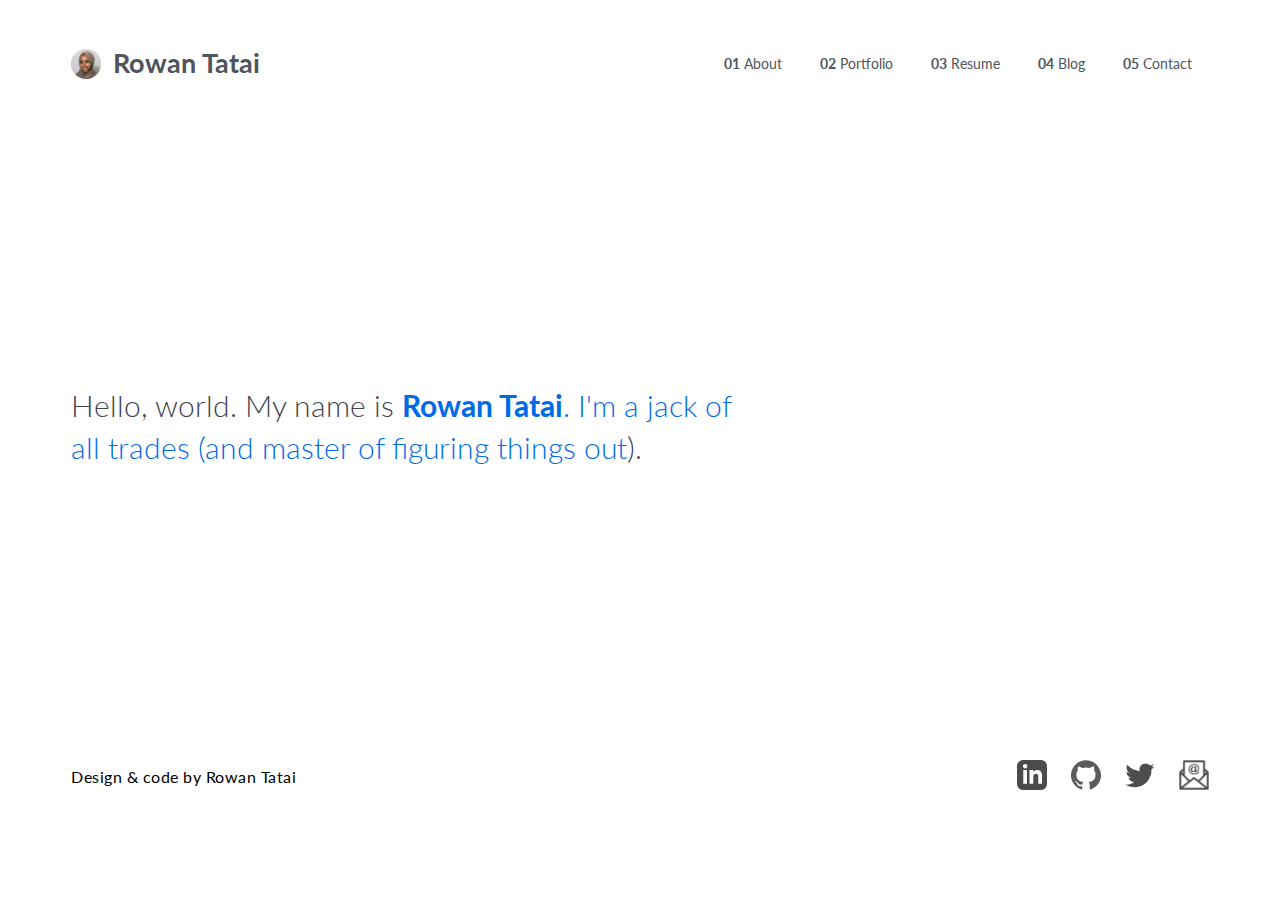
==== commit 6ebab3f1: "Stay tuned - blog" ====
--- a/index.htm
+++ b/index.htm
@@ -42,7 +42,7 @@
         <div class="mobileNav_menuItem container">
 
         <a href = "#"><span class="mobile_nav_item">01</span> about</a>
-        <a href = "portfolio.html"><span class="mobile_nav_item">02</span> portfolio</a>
+        <a href = "portfolio.htm"><span class="mobile_nav_item">02</span> portfolio</a>
         <a href = "assets/RowanTatai.Resume.Forte.pdf" target="_blank"><span class="bold">03</span> resume</a>
         <a href = "#"><span class="mobile_nav_item">04</span> blog</a>
         <a href = "#"><span class="mobile_nav_item">05</span> contact</a>
@@ -58,7 +58,7 @@
     <section class = "hero animated fadeInUp">
       <div class = "hero__message">
          <h2>
-        Hello, world. My name is <span class = "blue">Rowan Tatai</span>. I'm a jack of all trades (and <span class = "blue" >master of figuring things out</span>).
+        Hello, world. My name is <span class = "blue"><a href="https://www.linkedin.com/in/rowantatai/">Rowan Tatai<a></span>. I'm a jack of all trades (and <span class = "blue" ><a href="about.htm">master of figuring things out</a></span>).
         </h2>
   
       </div>
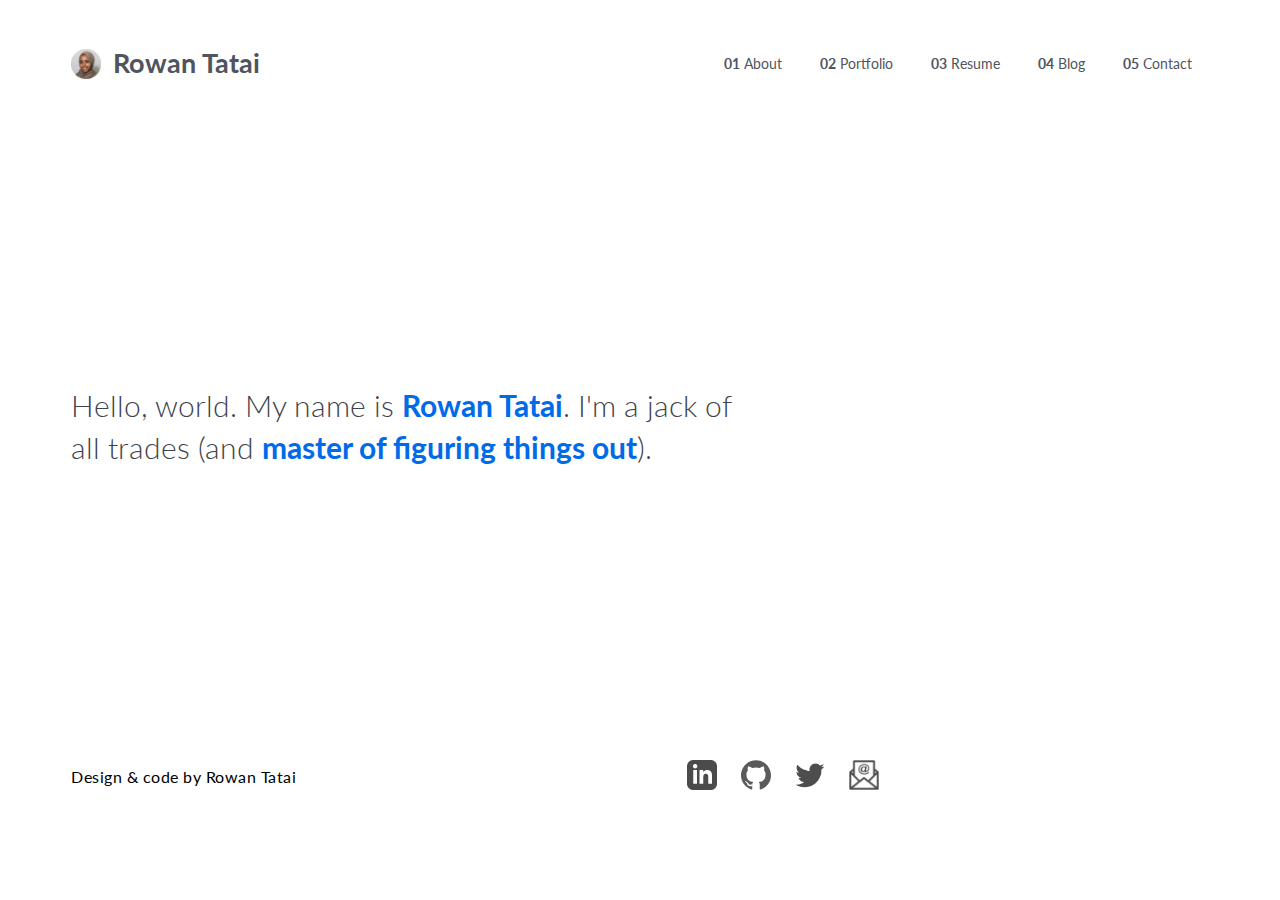
==== commit 4292e188: "Updated about links & about" ====
--- a/index.htm
+++ b/index.htm
@@ -18,15 +18,15 @@
     <header class = "container">
      <span class="logo">
       <img class="logo-img" src="assets/selfie.gif"> 
-      <a href = "#">
+      <a href = "/index.htm">
        <h1 style="font-family: Lato; color:#4F555E;">Rowan Tatai </h1></a>
     </span> 
       <nav>
-        <a href = "#"><span class="bold">01</span> about</a>
+        <a href = "/about.htm"><span class="bold">01</span> about</a>
         <a href = "/portfolio.html"><span class="bold">02</span> portfolio</a>
          <a href = "assets/RowanTatai.Resume.Forte.pdf" target="_blank"><span class="bold">03</span> resume</a>
-        <a href = "#"><span class="bold">04</span> blog</a>
-        <a href = "#"><span class="bold">05</span> contact</a>
+        <a href = "/blog.htm"><span class="bold">04</span> blog</a>
+        <a href = "/contact"><span class="bold">05</span> contact</a>
       </nav>
 
 <!-- Header responsive -->
@@ -58,7 +58,7 @@
     <section class = "hero animated fadeInUp">
       <div class = "hero__message">
          <h2>
-        Hello, world. My name is <span class = "blue"><a href="https://www.linkedin.com/in/rowantatai/">Rowan Tatai<a></span>. I'm a jack of all trades (and <span class = "blue" ><a href="about.htm">master of figuring things out</a></span>).
+        Hello, world. My name is <span class = "blue"><a href="https://www.linkedin.com/in/rowantatai/" target="_blank">Rowan Tatai</a></span>. I'm a jack of all trades (and <span class = "blue" ><a href="about.htm">master of figuring things out</a></span>).
         </h2>
   
       </div>
--- a/style/style.css
+++ b/style/style.css
@@ -678,4 +678,23 @@
     .footer .copyright p {
       padding-top: 3%;
       letter-spacing: 0.5px;
-      font: 1em Lato, sans-serif; }+      font: 1em Lato, sans-serif; }
+
+      /*image side by side*/
+
+     /* * {
+  box-sizing: border-box;
+}*/
+
+.column {
+  float: left;
+  width: 50%;
+  padding: 25px;
+}
+
+/* Clearfix (clear floats) */
+.row::after {
+  content: "";
+  clear: both;
+  display: table;
+}
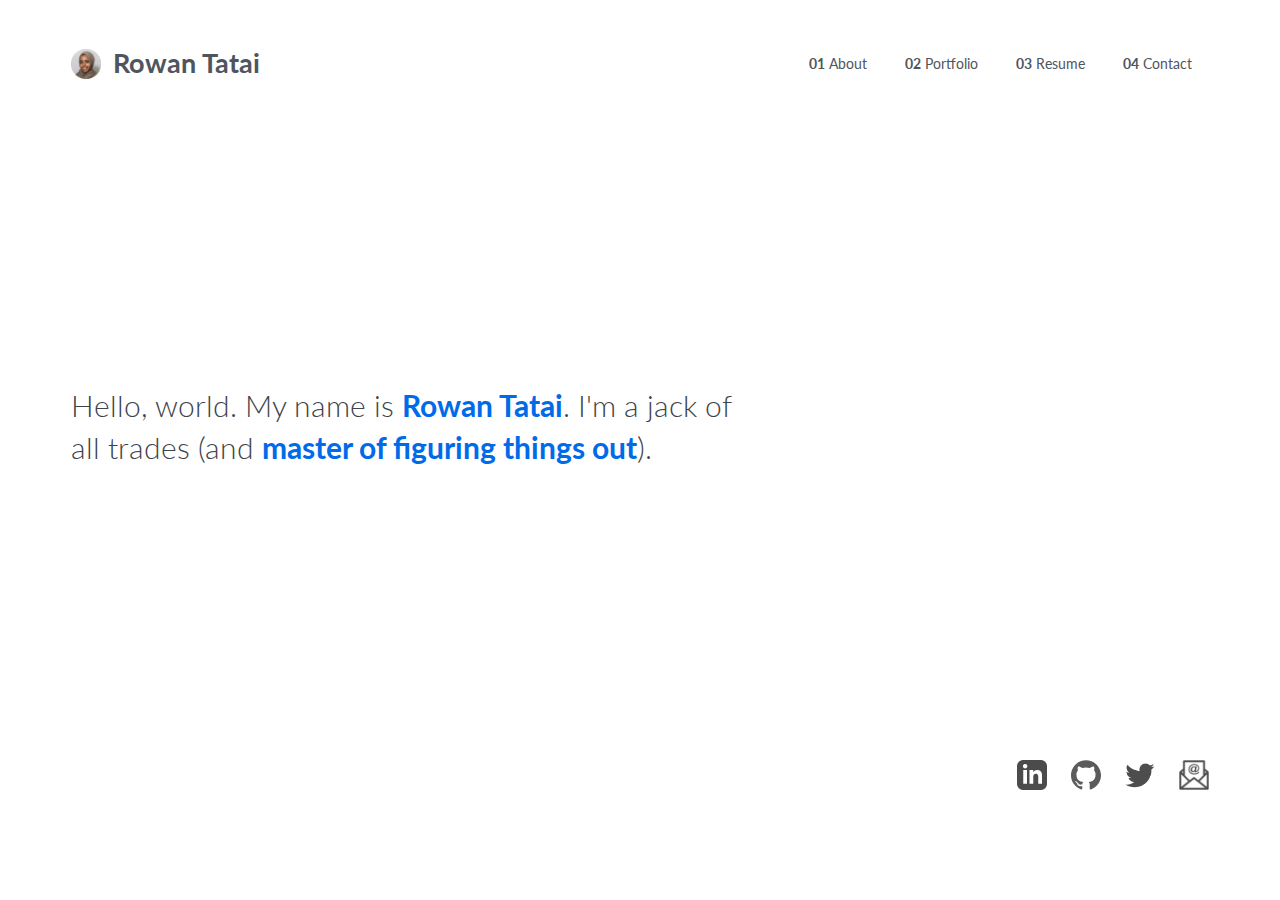
==== commit 0970839d: "More edits" ====
--- a/index.htm
+++ b/index.htm
@@ -9,6 +9,7 @@
     <meta charset="utf-8">
     <meta http-equiv="X-UA-Compatible" content="IE=edge">
     <meta name="viewport" content="width=device-width, initial-scale=1">
+    <meta name="og:image" content="assets/og.png"/>
 
   </head>
   <body>
@@ -23,10 +24,10 @@
     </span> 
       <nav>
         <a href = "/about.htm"><span class="bold">01</span> about</a>
-        <a href = "/portfolio.html"><span class="bold">02</span> portfolio</a>
+        <a href = "/portfolio.htm"><span class="bold">02</span> portfolio</a>
          <a href = "assets/RowanTatai.Resume.Forte.pdf" target="_blank"><span class="bold">03</span> resume</a>
-        <a href = "/blog.htm"><span class="bold">04</span> blog</a>
-        <a href = "/contact"><span class="bold">05</span> contact</a>
+  <!--       <a href = "/blog.htm"><span class="bold">04</span> blog</a> -->
+        <a href = "/contact.htm"><span class="bold">04</span> contact</a>
       </nav>
 
 <!-- Header responsive -->
@@ -71,7 +72,7 @@
     <div class="row">
       <div class="col-sm-4 col-sm-offset-2 col-xs-12 copyright">
   
-        <p>Design & code by Rowan Tatai</p>
+       <!--  <p>Design & code by Rowan Tatai</p> -->
       </div>
       <div class="col-sm-offset-1 col-sm-3 col-xs-12 social-media resume-tagline">
         <ul>
--- a/style/style.css
+++ b/style/style.css
@@ -396,7 +396,6 @@
   align-self: flex-end;
   margin-bottom:-3px;
 }
-
 
 .image3{
   width:100%;
@@ -686,15 +685,15 @@
   box-sizing: border-box;
 }*/
 
-.column {
+/*.column {
   float: left;
   width: 50%;
   padding: 25px;
 }
 
-/* Clearfix (clear floats) */
+ Clearfix (clear floats) 
 .row::after {
   content: "";
   clear: both;
   display: table;
-}
+}*/
